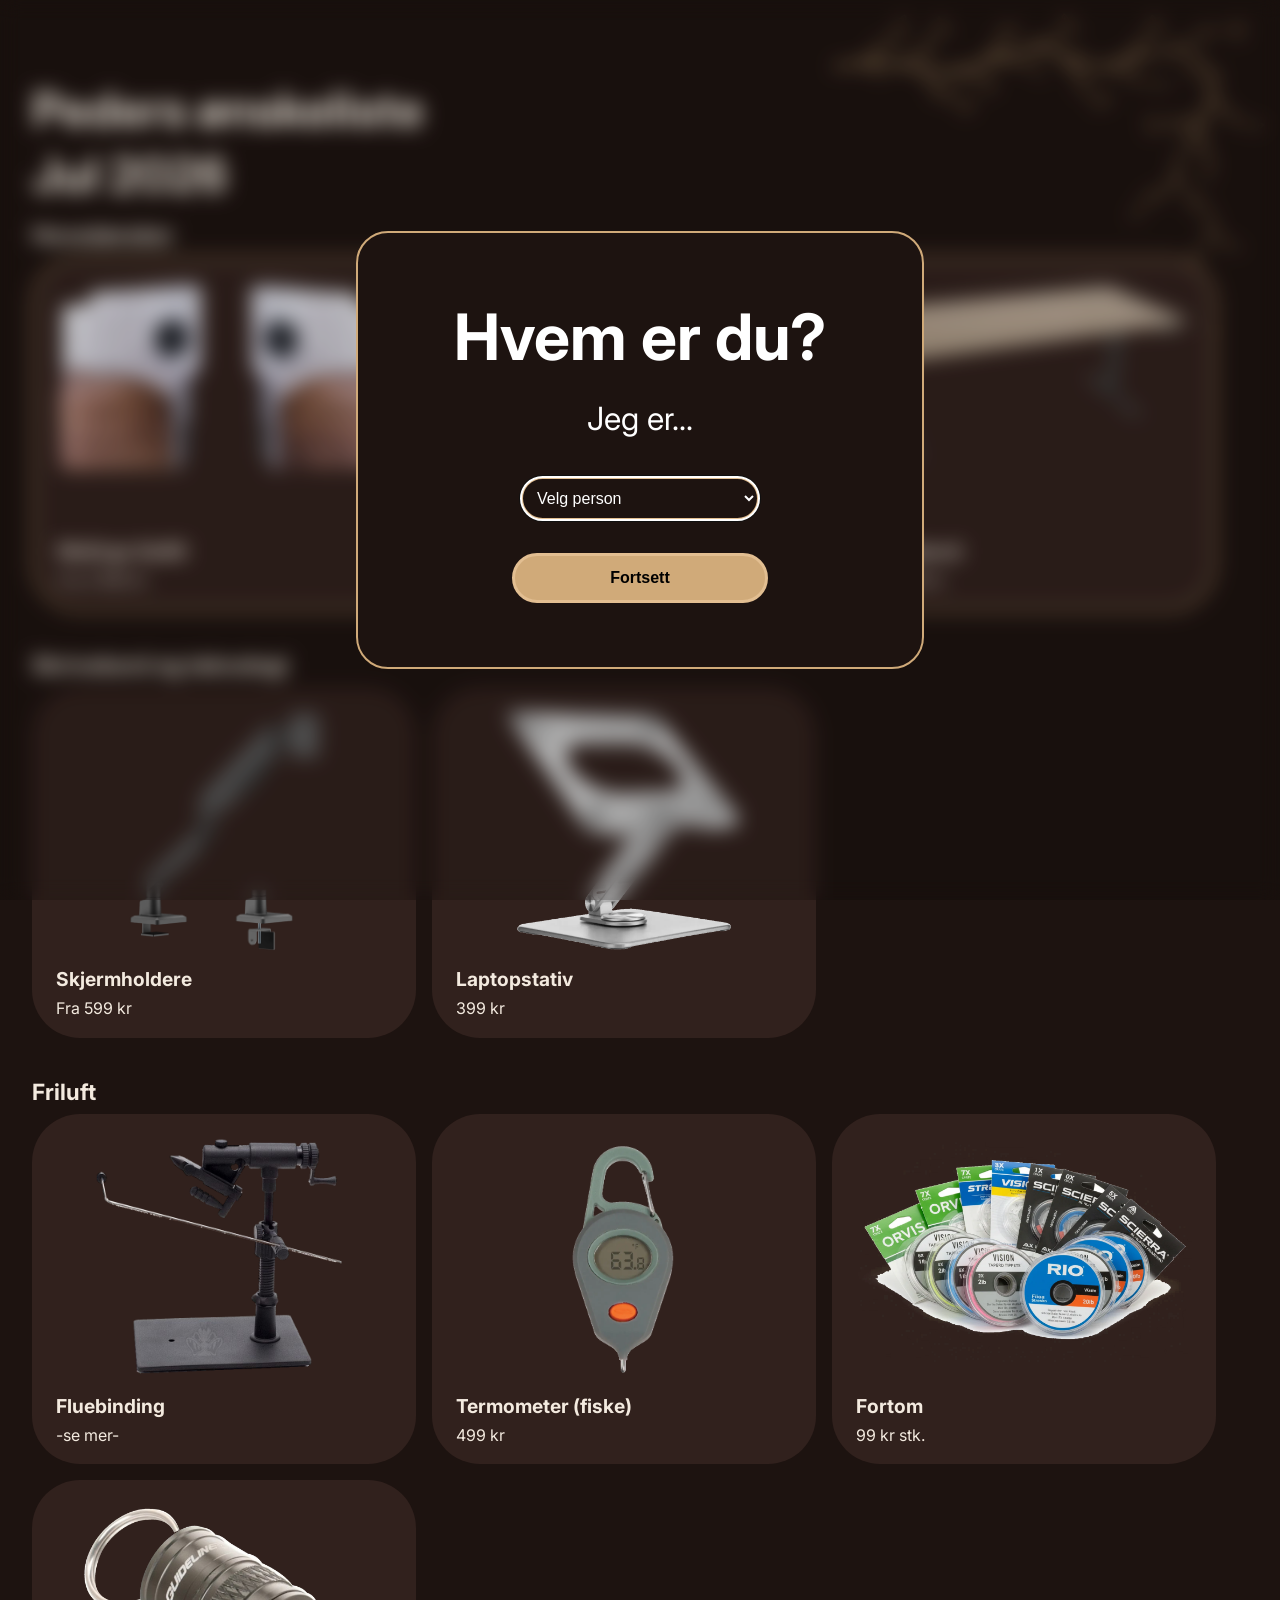
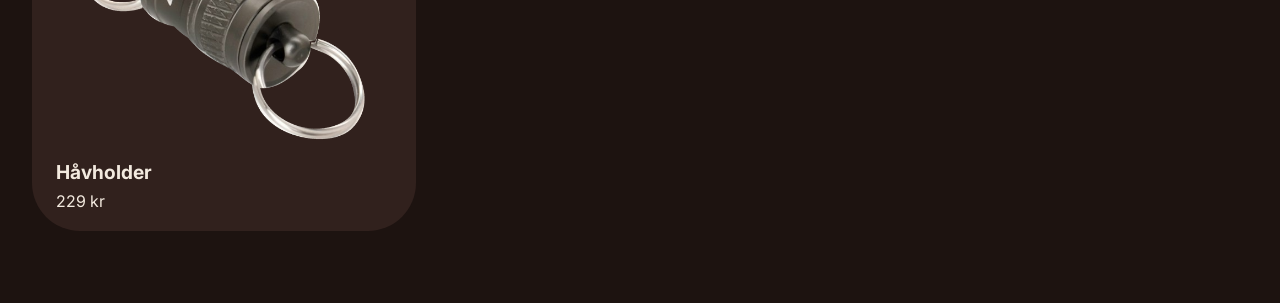
==== index.html @ 1db90d99 "Initial commit" ====
<!DOCTYPE html>
<html lang="nb">
    <head>
        <meta charset="UTF-8">
        <meta name="viewport" content="width=device-width, initial-scale=1.0">
        <title>Ønskeliste Jul 2026</title>
        <link rel="preconnect" href="https://fonts.googleapis.com">
        <link rel="preconnect" href="https://fonts.gstatic.com" crossorigin>
        <link href="https://fonts.googleapis.com/css2?family=Nunito+Sans:ital,opsz,wght@0,6..12,200..1000;1,6..12,200..1000&display=swap" rel="stylesheet">
        <link href="https://fonts.googleapis.com/css2?family=Inter:ital,opsz,wght@0,14..32,100..900;1,14..32,100..900&display=swap" rel="stylesheet">
        <link rel="icon" type="image/svg+xml" href="/assets/favicon.svg">
        <link rel="stylesheet" href="style.css">
        <link rel="stylesheet" href="branch.css">
    </head>
    <body>

        <dialog id="visitor-dialog" aria-labelledby="visitor-heading">
            <h2 id="visitor-heading">Hvem er du?</h2>
            <form>
                <span>Jeg er...</span>
                <label for="velg">
                    <select name="visitorGroup" id="velg" required>
                        <option value="" disabled selected>Velg person</option>
                        <option value="foreldre">Forelder</option>
                        <option value="andre">Andre</option>
                    </select>
                </label>
                <button type="submit" id="submit">Fortsett</button>
            </form>
        </dialog>

        <header class="site-header">
            <h1>
                Peders ønskeliste
                <span class="sub-header">Jul 2026</span>
            </h1>
        </header>
        <svg class="branch-art" width="349" height="289" viewBox="-8 -10 349 289" xmlns="http://www.w3.org/2000/svg" aria-hidden="true" focusable="false">
            <defs>
                <mask id="branch-main-reveal" maskUnits="userSpaceOnUse" x="-8" y="-10" width="349" height="289" style="mask-type: luminance">
                    <path class="branch-reveal" d="M27.638 37.99 L37.295 36.775 L46.956 35.906 L56.302 35.497 L63.878 35.594 L69.908 36.026 L75.885 36.829 L80.315 37.708 L90.644 40.313 L96.749 41.365 L102.924 41.809 L107.557 41.617 L118.164 39.81 L124.031 38.234 L129.79 36.297 L146.767 29.828 L155.299 27.158 L161.08 25.934 L166.977 25.331 L174.235 25.399 L176.287 25.697 L180.27 26.707 L186.042 28.981 L195.55 33.56 L199.463 35.237 L205.612 37.127 L209.973 37.754 L216.679 36.986 L223.311 35.702 L246.125 29.703 L252.586 28.291 L259.046 27.338 L265.517 27.022 L268.762 27.158 L272.015 27.519 L275.278 28.129 L278.043 29.117 L280.529 30.375 L282.746 31.879 L284.7 33.609 L286.399 35.543 L287.851 37.659 L289.063 39.936 L290.043 42.351 L290.799 44.883 L291.337 47.51 L291.794 52.964 L291.728 55.747 L291.042 61.316 L290.439 64.058 L288.749 69.352 L284.669 78.215 L281.102 83.887 L274.414 93.1 L271.005 98.824 L269.38 102.851 L268.834 104.95 L268.392 109.361 L268.545 111.687 L269.684 116.922 L270.773 119.602 L272.746 122.92 L274.559 125.186 L277.336 127.864 L285.895 133.896 L288.71 136.306 L289.891 137.657 L290.865 139.137 L291.848 141.651 L292.28 144.547 L292.331 146.462 L292.197 148.331 L291.446 151.947 L290.162 155.436 L288.482 158.835 L281.472 170.612 L278.956 175.898 L277.726 179.547 L276.886 183.271 L276.532 186.115 L276.415 189.936 L276.691 193.746 L277.266 197.166 L278.012 200.137 L279.029 203.032 L280.348 205.798 L281.639 207.883 L287.383 214.984 L289.642 218.538 L291.178 222.458 L291.871 225.404 L292.353 229.03 L292.614 229.096" pathLength="1" style="--branch-delay: 0s; --branch-duration: 5s"/>
                </mask>
                <mask id="branch-twig-1-reveal" maskUnits="userSpaceOnUse" x="-8" y="-10" width="349" height="289" style="mask-type: luminance">
                    <path class="branch-reveal" d="M72.746 35.352 L72.852 34.93 L73.16 34.665 L75.168 34.345 L79.78 32.394 L82.684 30.728 L86.806 27.774 L90.674 24.385 L94.319 20.69 L98.882 15.504 L102.259 11.226" pathLength="1" style="--branch-delay: 0.552s; --branch-duration: 0.78s"/>
                </mask>
                <mask id="branch-twig-2-reveal" maskUnits="userSpaceOnUse" x="-8" y="-10" width="349" height="289" style="mask-type: luminance">
                    <path class="branch-reveal" d="M164.954 25.111 L168.948 23.829 L172.724 22.367 L176.403 20.677 L179.951 18.744 L183.337 16.553 L186.527 14.088 L189.488 11.332 L190.455 10.16 L190.404 9.896" pathLength="1" style="--branch-delay: 1.526s; --branch-duration: 0.75s"/>
                </mask>
                <mask id="branch-twig-3-reveal" maskUnits="userSpaceOnUse" x="-8" y="-10" width="349" height="289" style="mask-type: luminance">
                    <path class="branch-reveal" d="M262.421 26.889 L266.892 25.358 L270.985 23.586 L286.887 15.546 L292.93 12.967 L297.067 11.632 L301.325 10.712 L305.736 10.3 L308.204 10.434 L308.44 10.213" pathLength="1" style="--branch-delay: 2.564s; --branch-duration: 0.99s"/>
                </mask>
                <mask id="branch-twig-4-reveal" maskUnits="userSpaceOnUse" x="-8" y="-10" width="349" height="289" style="mask-type: luminance">
                    <path class="branch-reveal" d="M291.981 51.934 L292.462 55.991 L293.697 59.529 L295.555 62.571 L297.923 65.2 L300.684 67.503 L303.723 69.565 L314.886 76.115 L319.328 79.424 L319.66 79.362 L319.627 79.026" pathLength="1" style="--branch-delay: 3.02s; --branch-duration: 0.827s"/>
                </mask>
                <mask id="branch-twig-5-reveal" maskUnits="userSpaceOnUse" x="-8" y="-10" width="349" height="289" style="mask-type: luminance">
                    <path class="branch-reveal" d="M269.018 107.568 L268.503 107.884 L268.187 109.876 L266.982 113.114 L265.313 116.039 L263.257 118.704 L260.892 121.161 L258.294 123.461 L245.812 133.288 L243.12 135.807 L243.246 136.142" pathLength="1" style="--branch-delay: 3.656s; --branch-duration: 0.792s"/>
                </mask>
                <mask id="branch-twig-6-reveal" maskUnits="userSpaceOnUse" x="-8" y="-10" width="349" height="289" style="mask-type: luminance">
                    <path class="branch-reveal" d="M292.476 142.304 L292.803 142.356 L293.003 142.615 L293.752 147.01 L294.573 149.919 L295.509 152.114 L296.419 153.646 L297.538 155.052 L298.836 156.299 L305.557 161.606 L307.614 163.711 L307.815 164.129" pathLength="1" style="--branch-delay: 4.111s; --branch-duration: 0.75s"/>
                </mask>
                <mask id="branch-twig-7-reveal" maskUnits="userSpaceOnUse" x="-8" y="-10" width="349" height="289" style="mask-type: luminance">
                    <path class="branch-reveal" d="M276.955 187.565 L276.467 187.831 L276.095 190.968 L275.482 193.858 L273.801 198.455 L271.332 202.692 L267.363 207.458" pathLength="1" style="--branch-delay: 4.612s; --branch-duration: 0.75s"/>
                </mask>
                <mask id="branch-twig-8-reveal" maskUnits="userSpaceOnUse" x="-8" y="-10" width="349" height="289" style="mask-type: luminance">
                    <path class="branch-reveal" d="M208.153 37.11 L208.322 37.491 L208.698 37.667 L213.057 37.598 L217.068 37.969 L221.011 38.698 L224.898 39.724 L232.556 42.408 L247.749 48.545 L251.838 49.939 L252.151 49.667" pathLength="1" style="--branch-delay: 2s; --branch-duration: 0.93s"/>
                </mask>
                <mask id="branch-twig-9-reveal" maskUnits="userSpaceOnUse" x="-8" y="-10" width="349" height="289" style="mask-type: luminance">
                    <path class="branch-reveal" d="M106.111 41.661 L108.815 41.487 L112.742 41.685 L119.24 42.778 L125.601 44.691 L130.531 46.709 L134.266 48.55 L134.607 48.337" pathLength="1" style="--branch-delay: 0.894s; --branch-duration: 0.75s"/>
                </mask>
                <mask id="branch-twig-10-reveal" maskUnits="userSpaceOnUse" x="-8" y="-10" width="349" height="289" style="mask-type: luminance">
                    <path class="branch-reveal" d="M185.012 27.488 L185.448 27.335 L185.861 27.536 L189.192 32.21 L195.036 39.217 L202.518 47.273 L212.978 57.861 L212.961 58.22" pathLength="1" style="--branch-delay: 1.734s; --branch-duration: 0.84s"/>
                </mask>
                <mask id="branch-twig-11-reveal" maskUnits="userSpaceOnUse" x="-8" y="-10" width="349" height="289" style="mask-type: luminance">
                    <path class="branch-reveal" d="M282.354 170.362 L282.328 170.737 L281.633 171.456 L279.003 173.503 L276.402 175.152 L273.679 176.577 L270.857 177.792 L266.979 179.109 L262.738 180.169 L261.861 180.334 L261.627 180.187" pathLength="1" style="--branch-delay: 4.418s; --branch-duration: 0.75s"/>
                </mask>
                <mask id="branch-twig-12-reveal" maskUnits="userSpaceOnUse" x="-8" y="-10" width="349" height="289" style="mask-type: luminance">
                    <path class="branch-reveal" d="M139.65 31.203 L139.961 30.791 L140.614 30.65 L144.508 30.665 L148.555 31.116 L153.833 32.245 L157.693 33.442 L162.695 35.436 L167.514 37.808 L168.84 38.554 L168.931 38.823" pathLength="1" style="--branch-delay: 1.26s; --branch-duration: 0.75s"/>
                </mask>
                <mask id="branch-twig-13-reveal" maskUnits="userSpaceOnUse" x="-8" y="-10" width="349" height="289" style="mask-type: luminance">
                    <path class="branch-reveal" d="M284.254 79.579 L283.894 79.783 L283.712 80.179 L283.941 82.436 L285.058 86.22 L287.907 93.79 L289.208 98.201 L290.459 104.53 L291.053 110.707 L291.347 110.912" pathLength="1" style="--branch-delay: 3.317s; --branch-duration: 0.75s"/>
                </mask>
                <mask id="branch-twig-14-reveal" maskUnits="userSpaceOnUse" x="-8" y="-10" width="349" height="289" style="mask-type: luminance">
                    <path class="branch-reveal" d="M223.122 35.428 L223.69 35.647 L225.615 35.228 L228.967 33.677 L233.485 30.924 L237.623 27.697 L241.445 24.099 L246.159 18.903 L251.651 12.116 L252.732 10.475 L252.693 10.145" pathLength="1" style="--branch-delay: 2.151s; --branch-duration: 0.802s"/>
                </mask>
                <mask id="branch-twig-15-reveal" maskUnits="userSpaceOnUse" x="-8" y="-10" width="349" height="289" style="mask-type: luminance">
                    <path class="branch-reveal" d="M42.613 35.529 L43.169 35.778 L45.101 35.462 L48.494 34.059 L53.059 31.472 L57.232 28.365 L61.075 24.852 L65.8 19.737 L71.28 13.035 L72.354 11.408 L72.316 11.078" pathLength="1" style="--branch-delay: 0.236s; --branch-duration: 0.796s"/>
                </mask>
                <mask id="branch-twig-16-reveal" maskUnits="userSpaceOnUse" x="-8" y="-10" width="349" height="289" style="mask-type: luminance">
                    <path class="branch-reveal" d="M89.274 39.318 L89.133 39.911 L89.805 41.749 L91.819 44.819 L95.214 48.82 L99.048 52.338 L103.218 55.456 L109.127 59.14 L116.736 63.268 L118.535 64.019 L118.852 63.92" pathLength="1" style="--branch-delay: 0.719s; --branch-duration: 0.796s"/>
                </mask>
                <mask id="branch-twig-17-reveal" maskUnits="userSpaceOnUse" x="-8" y="-10" width="349" height="289" style="mask-type: luminance">
                    <path class="branch-reveal" d="M290.048 68.768 L289.925 69.366 L288.536 70.745 L285.41 72.671 L280.638 74.854 L275.674 76.412 L270.575 77.467 L263.661 78.296 L255.019 78.806 L253.071 78.723 L252.828 78.499" pathLength="1" style="--branch-delay: 3.192s; --branch-duration: 0.796s"/>
                </mask>
                <mask id="branch-twig-18-reveal" maskUnits="userSpaceOnUse" x="-8" y="-10" width="349" height="289" style="mask-type: luminance">
                    <path class="branch-reveal" d="M128.547 35.786 L128.334 35.303 L128.544 34.828 L135.134 29.957 L138.111 27.306 L140.899 24.461 L145.022 19.281 L147.121 15.904 L148.327 13.353 L148.635 13.306" pathLength="1" style="--branch-delay: 1.136s; --branch-duration: 0.75s"/>
                </mask>
            </defs>
            <path d="M27.362 36.0096C27.0993 36.0458 26.8618 36.185 26.702 36.3966C26.5421 36.6082 26.4729 36.875 26.5096 37.138C26.5462 37.401 26.6857 37.6387 26.8973 37.7986C27.109 37.9585 27.3754 38.0274 27.638 37.9904C27.638 37.9904 27.638 37.9904 27.638 37.9904C35.6564 36.8645 43.7829 35.9843 51.7567 35.6342C61.8463 35.1882 72.0367 35.6262 81.78 38.0582C91.3573 40.7958 101.995 43.201 112.156 40.8739C132.457 38.35 149.829 24.769 169.98 25.3092C184.544 24.3607 195.018 36.7141 209.973 37.754C232.467 36.2525 253.49 23.1892 275.278 28.1291C294.651 33.7724 295.001 58.7972 286.465 74.2441C281.52 87.8165 265.103 97.6684 268.978 114.104C270.087 120.5 274.366 126.057 279.631 129.585C284.646 133.212 291.105 136.227 292.027 142.579C294.422 155.88 282.233 165.39 278.308 177.728C276.186 183.735 275.902 190.349 277.147 196.567C277.91 200.562 279.302 204.519 281.639 207.883C283.939 211.285 287.063 213.983 289.063 217.481C291.107 220.95 291.998 224.992 292.351 229.012C292.354 229.052 292.373 229.088 292.403 229.114C292.434 229.14 292.473 229.152 292.512 229.149C292.552 229.145 292.588 229.127 292.614 229.096C292.64 229.066 292.653 229.027 292.649 228.988C292.334 224.94 291.485 220.833 289.44 217.265C287.434 213.666 284.323 210.909 282.122 207.557C279.878 204.24 278.566 200.375 277.853 196.433C276.691 190.298 277.021 183.869 279.109 178.005C282.888 165.961 295.347 156.459 292.973 142.421C291.933 135.458 285.069 132.333 280.221 128.762C275.063 125.262 271.092 120.052 270.022 113.896C266.214 98.4154 282.35 88.5405 287.535 74.7559C291.518 66.3963 294.302 57.0192 292.992 47.5854C291.9 38.1068 284.752 29.7757 275.722 26.8709C252.88 21.6998 231.736 34.9391 210.027 36.246C196.247 35.4612 185.049 22.8039 170.02 23.6909C148.97 23.1946 131.853 36.7461 111.844 39.1261C101.833 41.3391 92.0849 39.0753 82.2172 36.2554C72.2783 33.7461 61.8634 33.2757 51.6751 33.7006C43.6132 34.0332 35.4281 34.8991 27.362 36.0096Z" fill="currentColor" mask="url(#branch-main-reveal)"/>
            <path d="M73.399 34.6078C73.2137 34.618 73.0407 34.7015 72.9183 34.8411C72.7959 34.9806 72.734 35.1648 72.7463 35.3521C72.7585 35.5393 72.8438 35.7139 72.9834 35.8362C73.123 35.9587 73.3054 36.0189 73.4905 36.0048C74.1646 35.9541 74.8386 35.8333 75.4927 35.6656C86.8348 31.5801 94.4639 22.2142 101.573 13.2629C101.951 12.7341 102.313 12.2227 102.642 11.6463C102.681 11.5775 102.69 11.4959 102.669 11.4196C102.648 11.3434 102.598 11.2787 102.529 11.2397C102.461 11.2006 102.38 11.1903 102.303 11.2107C102.227 11.2311 102.161 11.2806 102.121 11.3486C102.121 11.3486 102.121 11.3486 102.121 11.3486C101.81 11.8692 101.439 12.374 101.058 12.8837C93.9093 21.5838 85.7783 30.8203 75.1681 34.3449C74.5757 34.4838 73.9784 34.5768 73.399 34.6078Z" fill="currentColor" mask="url(#branch-twig-1-reveal)"/>
            <path d="M164.618 23.8557C164.45 23.8978 164.308 24.0044 164.222 24.1538C164.135 24.303 164.113 24.4827 164.158 24.6518C164.203 24.8208 164.313 24.9651 164.462 25.0512C164.611 25.1375 164.788 25.1586 164.954 25.1114C164.954 25.1114 164.954 25.1114 164.954 25.1114C165.44 24.9735 165.916 24.8324 166.393 24.685C174.948 21.9827 183.185 17.7893 189.488 11.3319C189.827 10.959 190.148 10.5815 190.446 10.1734C190.477 10.1311 190.49 10.078 190.482 10.026C190.474 9.97388 190.446 9.92715 190.404 9.89578C190.363 9.8644 190.31 9.85086 190.258 9.85786C190.206 9.86488 190.158 9.89186 190.126 9.93315C190.126 9.93315 190.126 9.93315 190.126 9.93315C189.829 10.3149 189.506 10.6732 189.164 11.0272C182.779 17.1864 174.503 21.0903 166.041 23.4805C165.568 23.6108 165.098 23.7348 164.618 23.8557Z" fill="currentColor" mask="url(#branch-twig-2-reveal)"/>
            <path d="M262.085 25.6329C261.918 25.6762 261.775 25.7839 261.689 25.9332C261.603 26.0825 261.58 26.2611 261.625 26.429C261.67 26.5969 261.779 26.7401 261.928 26.8263C262.078 26.9125 262.255 26.9346 262.421 26.8887C262.421 26.8887 262.421 26.8887 262.421 26.8887C263.219 26.6679 264.02 26.4155 264.806 26.1434C278.809 21.1644 290.744 10.7214 305.736 10.3004C306.547 10.303 307.358 10.3457 308.165 10.4325C308.231 10.4395 308.296 10.4202 308.348 10.3789C308.4 10.3377 308.433 10.278 308.44 10.2127C308.448 10.1474 308.429 10.0817 308.388 10.0297C308.348 9.97783 308.288 9.94394 308.223 9.93584C308.223 9.93584 308.223 9.93584 308.223 9.93584C307.399 9.8337 306.571 9.77654 305.742 9.76042C290.435 9.95775 278.176 20.3399 264.404 24.9494C263.635 25.2015 262.857 25.4331 262.085 25.6329Z" fill="currentColor" mask="url(#branch-twig-3-reveal)"/>
            <path d="M319.296 79.4013C319.346 79.4442 319.411 79.4657 319.477 79.4612C319.543 79.4568 319.604 79.4267 319.647 79.3775C319.691 79.3283 319.713 79.2638 319.709 79.1979C319.705 79.132 319.676 79.0702 319.627 79.0263C319.627 79.0263 319.627 79.0263 319.627 79.0263C319.127 78.5763 318.609 78.1405 318.082 77.7214C308.985 70.3856 294.483 66.5686 293.368 53.8749C293.305 53.2142 293.279 52.5967 293.281 51.9265C293.282 51.7541 293.214 51.5892 293.091 51.468C292.968 51.3469 292.801 51.2794 292.627 51.2804C292.453 51.2815 292.286 51.351 292.165 51.4736C292.044 51.5963 291.978 51.762 291.981 51.9344C291.992 52.6461 292.034 53.3036 292.115 54.0086C293.781 67.7329 308.734 71.039 317.75 78.1472C318.277 78.5498 318.796 78.9687 319.296 79.4013Z" fill="currentColor" mask="url(#branch-twig-4-reveal)"/>
            <path d="M243.404 136.088C243.366 136.124 243.315 136.144 243.262 136.143C243.209 136.142 243.159 136.121 243.122 136.083C243.086 136.045 243.065 135.994 243.066 135.942C243.066 135.889 243.088 135.838 243.125 135.801C243.125 135.801 243.125 135.801 243.125 135.801C243.585 135.346 244.06 134.896 244.538 134.457C252.845 126.538 265.032 121.248 268.187 109.876C268.323 109.263 268.417 108.647 268.473 108.018C268.484 107.886 268.548 107.764 268.65 107.68C268.752 107.595 268.885 107.555 269.018 107.568C269.151 107.58 269.273 107.645 269.358 107.747C269.442 107.849 269.482 107.981 269.468 108.113C269.468 108.113 269.468 108.113 269.468 108.113C269.399 108.785 269.287 109.441 269.133 110.092C265.493 122.128 253.181 126.981 244.826 134.777C244.345 135.204 243.867 135.644 243.404 136.088Z" fill="currentColor" mask="url(#branch-twig-5-reveal)"/>
            <path d="M307.538 164.154C307.569 164.187 307.613 164.208 307.659 164.21C307.705 164.212 307.75 164.196 307.784 164.166C307.818 164.135 307.839 164.092 307.842 164.046C307.845 164 307.829 163.954 307.799 163.92C307.799 163.92 307.799 163.92 307.799 163.92C307.487 163.566 307.195 163.248 306.869 162.909C304.093 159.858 300.278 157.958 297.538 155.052C294.799 152.084 293.815 148.007 293.2 144.023C293.136 143.592 293.075 143.147 293.017 142.684C293.003 142.566 292.941 142.459 292.847 142.386C292.752 142.314 292.631 142.282 292.511 142.298C292.392 142.314 292.284 142.377 292.211 142.472C292.139 142.567 292.108 142.686 292.125 142.804C292.125 142.804 292.125 142.804 292.125 142.804C292.193 143.272 292.264 143.724 292.338 144.161C293.045 148.189 294.136 152.408 297.081 155.478C300.03 158.462 303.795 160.21 306.6 163.173C306.928 163.502 307.223 163.809 307.538 164.154Z" fill="currentColor" mask="url(#branch-twig-6-reveal)"/>
            <path d="M267.611 207.498C267.584 207.527 267.547 207.545 267.508 207.547C267.468 207.549 267.429 207.536 267.4 207.51C267.371 207.484 267.353 207.447 267.35 207.407C267.347 207.368 267.36 207.329 267.386 207.299C267.386 207.299 267.386 207.299 267.386 207.299C267.629 207.018 267.872 206.742 268.116 206.466C272.885 201.786 275.768 195.606 276.334 189C276.376 188.642 276.415 188.28 276.451 187.908C276.462 187.802 276.513 187.705 276.596 187.639C276.679 187.572 276.786 187.542 276.892 187.553C276.999 187.565 277.097 187.618 277.163 187.701C277.229 187.784 277.259 187.889 277.247 187.995C277.247 187.995 277.247 187.995 277.247 187.995C277.201 188.372 277.153 188.737 277.102 189.099C276.4 195.768 273.222 202.149 268.357 206.684C268.107 206.954 267.859 207.224 267.611 207.498Z" fill="currentColor" mask="url(#branch-twig-7-reveal)"/>
            <path d="M251.981 49.4598C252.043 49.4803 252.095 49.5249 252.125 49.5837C252.155 49.6425 252.161 49.7106 252.141 49.7733C252.121 49.836 252.077 49.8882 252.019 49.9188C251.96 49.9493 251.892 49.9557 251.829 49.9363C251.829 49.9363 251.829 49.9363 251.829 49.9363C251.106 49.7123 250.383 49.4751 249.667 49.2293C236.853 44.8045 224.657 37.404 211.022 37.5669C210.276 37.5771 209.537 37.61 208.792 37.6671C208.634 37.6793 208.477 37.6278 208.357 37.5233C208.237 37.4188 208.164 37.2698 208.153 37.1098C208.142 36.9498 208.194 36.7921 208.299 36.6721C208.403 36.5521 208.551 36.4797 208.71 36.47C208.71 36.47 208.71 36.47 208.71 36.47C209.481 36.4227 210.245 36.4006 211.015 36.402C225.098 36.4814 237.171 44.1495 249.844 48.7246C250.553 48.9798 251.267 49.2264 251.981 49.4598Z" fill="currentColor" mask="url(#branch-twig-8-reveal)"/>
            <path d="M134.24 48.5376C134.297 48.5684 134.365 48.575 134.429 48.5564C134.492 48.5378 134.545 48.4956 134.577 48.4386C134.608 48.3815 134.616 48.3141 134.598 48.2507C134.581 48.1873 134.539 48.1331 134.483 48.1005C134.483 48.1005 134.483 48.1005 134.483 48.1005C134.048 47.8501 133.617 47.6087 133.181 47.3706C125.312 43.1475 116.605 40.151 107.44 40.1346C106.924 40.1524 106.416 40.1862 105.889 40.2614C105.703 40.2881 105.536 40.3876 105.426 40.5397C105.315 40.6918 105.27 40.8841 105.3 41.0727C105.33 41.2612 105.433 41.43 105.585 41.5404C105.737 41.6508 105.926 41.6937 106.111 41.6612C106.111 41.6612 106.111 41.6612 106.111 41.6612C106.561 41.5826 107.027 41.5356 107.506 41.5046C116.233 41.2414 125.025 43.9057 132.927 47.8537C133.367 48.0763 133.801 48.3024 134.24 48.5376Z" fill="currentColor" mask="url(#branch-twig-9-reveal)"/>
            <path class="branch-leaf" d="M87.7298 28.3696C88.9056 27.8002 90.4289 27.3424 91.7703 27.5557C93.4398 27.8211 94.9799 29.242 95.5321 29.9685C94.6138 30.707 92.7116 31.4827 91.1719 31.055C89.6008 30.6186 88.4819 29.3306 87.7298 28.3696ZM87.7298 28.3696C88.7885 28.7157 89.2284 28.7855 89.6001 28.8696M89.6001 28.8696C89.8901 28.9353 90.8129 29.1308 91.2348 29.2109M89.6001 28.8696L90.164 29.9529M89.6001 28.8696L90.4877 28.0117M91.2348 29.2109L91.7525 30.2841M91.2348 29.2109L91.9553 28.2962M91.2348 29.2109C91.534 29.2677 92.1046 29.415 92.7194 29.5165M92.7194 29.5165C93.2902 29.6108 94.0098 29.7377 94.133 29.7579M92.7194 29.5165L93.2362 30.3579M92.7194 29.5165L93.4521 28.7863" fill="none" stroke="currentColor" stroke-width="0.3" stroke-linecap="round" style="--leaf-x: 87.73px; --leaf-y: 28.37px; --branch-delay: 1.004s"/>
            <path class="branch-leaf" d="M52.4136 34.7457C54.7246 35.1058 57.4332 35.9844 59.1901 37.6651C61.377 39.7572 62.1958 43.4179 62.2683 45.0499C60.1641 45.2013 56.5738 44.4045 54.7434 42.2059C52.8757 39.9626 52.5414 36.9267 52.4136 34.7457ZM52.4136 34.7457C53.6193 36.334 54.1956 36.885 54.6568 37.3876M54.6568 37.3876C55.0168 37.7799 56.1759 39.0079 56.7152 39.5557M54.6568 37.3876L54.3831 39.5567M54.6568 37.3876L56.8376 37.0295M56.7152 39.5557L56.3835 41.6629M56.7152 39.5557L58.7078 38.9437M56.7152 39.5557C57.0977 39.9443 57.7875 40.7425 58.589 41.5185M58.589 41.5185C59.333 42.2389 60.2629 43.159 60.4236 43.3143M58.589 41.5185L58.4922 43.2836M58.589 41.5185L60.4115 41.1903" fill="none" stroke="currentColor" stroke-width="0.3" stroke-linecap="round" style="--leaf-x: 52.414px; --leaf-y: 34.746px; --branch-delay: 0.377s"/>
            <path class="branch-leaf" d="M93.7829 22.1246C93.1314 21.2722 92.5127 20.122 92.4637 19.0078C92.4027 17.621 93.2925 16.1483 93.7862 15.5846C94.5314 16.2019 95.4682 17.6047 95.3773 18.9138C95.2846 20.2495 94.4324 21.3615 93.7829 22.1246ZM93.7829 22.1246C93.8872 21.2159 93.871 20.8505 93.8777 20.5377M93.8777 20.5377C93.8828 20.2936 93.8883 19.519 93.8834 19.1664M93.8777 20.5377L94.6564 19.9058M93.8777 20.5377L93.0415 19.9646M93.8834 19.1664L94.6617 18.5735M93.8834 19.1664L93.029 18.7372M93.8834 19.1664C93.8799 18.9164 93.9045 18.4331 93.8851 17.9217M93.8851 17.9217C93.8671 17.4471 93.8509 16.8472 93.8469 16.7448M93.8851 17.9217L94.4771 17.3676M93.8851 17.9217L93.1772 17.4524" fill="none" stroke="currentColor" stroke-width="0.3" stroke-linecap="round" style="--leaf-x: 93.783px; --leaf-y: 22.125px; --branch-delay: 1.177s"/>
            <path class="branch-leaf" d="M102.413 11.5949C103.352 10.6705 104.659 9.7404 106.01 9.51025C107.691 9.22379 109.622 10.0831 110.384 10.5985C109.746 11.6012 108.18 12.9576 106.57 13.047C104.928 13.1383 103.442 12.2697 102.413 11.5949ZM102.413 11.5949C103.536 11.583 103.979 11.5074 104.362 11.4676M104.362 11.4676C104.66 11.4366 105.605 11.3248 106.034 11.2648M104.362 11.4676L105.251 12.3201M104.362 11.4676L104.932 10.3608M106.034 11.2648L106.875 12.1227M106.034 11.2648L106.426 10.1579M106.034 11.2648C106.338 11.2223 106.931 11.1784 107.551 11.0766M107.551 11.0766C108.127 10.982 108.855 10.8705 108.98 10.85M107.551 11.0766L108.317 11.7133M107.551 11.0766L108.015 10.1419" fill="none" stroke="currentColor" stroke-width="0.3" stroke-linecap="round" style="--leaf-x: 102.413px; --leaf-y: 11.595px; --branch-delay: 1.448s"/>
            <path class="branch-leaf" d="M124.11 43.8895C124.491 42.8068 125.158 41.5788 126.126 40.8817C127.332 40.0141 129.171 39.9471 129.965 40.0584C129.849 41.0872 129.143 42.748 127.919 43.4341C126.669 44.1341 125.174 44.0234 124.11 43.8895ZM124.11 43.8895C124.985 43.4502 125.302 43.2215 125.586 43.044M125.586 43.044C125.808 42.9055 126.504 42.4563 126.817 42.2452M125.586 43.044L126.608 43.3705M125.586 43.044L125.609 41.9597M126.817 42.2452L127.804 42.5941M126.817 42.2452L126.7 41.229M126.817 42.2452C127.038 42.0955 127.485 41.8342 127.932 41.5171M127.932 41.5171C128.346 41.2227 128.873 40.8565 128.962 40.7929M127.932 41.5171L128.774 41.7219M127.932 41.5171L127.936 40.6084" fill="none" stroke="currentColor" stroke-width="0.3" stroke-linecap="round" style="--leaf-x: 124.11px; --leaf-y: 43.89px; --branch-delay: 1.473s"/>
            <path class="branch-leaf" d="M180.999 17.693C182.177 16.8378 183.758 16.0368 185.271 16.0077C187.155 15.9714 189.123 17.2279 189.871 17.9165C189.009 18.9068 187.074 20.1308 185.301 19.9637C183.492 19.7931 182.012 18.5997 180.999 17.693ZM180.999 17.693C182.228 17.865 182.724 17.8553 183.148 17.8747M183.148 17.8747C183.479 17.8899 184.53 17.9233 185.009 17.9284M183.148 17.8747L183.98 18.9524M183.148 17.8747L183.954 16.7595M185.009 17.9284L185.787 19.0042M185.009 17.9284L185.62 16.7837M185.009 17.9284C185.348 17.9321 186.003 17.9817 186.697 17.9725M186.697 17.9725C187.342 17.9639 188.156 17.962 188.295 17.96M186.697 17.9725L187.429 18.7941M186.697 17.9725L187.358 17.0277" fill="none" stroke="currentColor" stroke-width="0.3" stroke-linecap="round" style="--leaf-x: 180.999px; --leaf-y: 17.693px; --branch-delay: 2.087s"/>
            <path class="branch-leaf" d="M227.302 40.1347C228.059 38.9685 229.195 37.7127 230.534 37.1684C232.201 36.4908 234.386 36.937 235.289 37.2947C234.859 38.4731 233.554 40.2271 231.916 40.6854C230.245 41.1529 228.516 40.5959 227.302 40.1347ZM227.302 40.1347C228.457 39.8669 228.896 39.6883 229.281 39.5603M229.281 39.5603C229.581 39.4604 230.529 39.1303 230.958 38.9709M229.281 39.5603L230.391 40.2364M229.281 39.5603L229.617 38.29M230.958 38.9709L232.02 39.6635M230.958 38.9709L231.11 37.741M230.958 38.9709C231.262 38.8579 231.862 38.6779 232.478 38.4318M232.478 38.4318C233.05 38.2034 233.776 37.9227 233.899 37.8733M232.478 38.4318L233.412 38.9137M232.478 38.4318L232.744 37.3632" fill="none" stroke="currentColor" stroke-width="0.3" stroke-linecap="round" style="--leaf-x: 227.302px; --leaf-y: 40.135px; --branch-delay: 2.513s"/>
            <path class="branch-leaf" d="M251.454 49.5712C253.103 48.2861 255.333 47.0593 257.504 46.9434C260.205 46.7993 263.091 48.5066 264.199 49.4584C263.009 50.9218 260.293 52.7731 257.74 52.6198C255.135 52.4634 252.953 50.8229 251.454 49.5712ZM251.454 49.5712C253.226 49.7579 253.938 49.7197 254.548 49.7269M254.548 49.7269C255.024 49.7325 256.533 49.729 257.22 49.713M254.548 49.7269L255.793 51.233M254.548 49.7269L255.649 48.0869M257.22 49.713L258.39 51.219M257.22 49.713L258.041 48.0403M257.22 49.713C257.708 49.7017 258.65 49.7409 259.646 49.6937M259.646 49.6937C260.571 49.65 261.739 49.6074 261.939 49.5978M259.646 49.6937L260.737 50.8372M259.646 49.6937L260.548 48.3055" fill="none" stroke="currentColor" stroke-width="0.3" stroke-linecap="round" style="--leaf-x: 251.454px; --leaf-y: 49.571px; --branch-delay: 3.032s"/>
            <path class="branch-leaf" d="M283.955 32.2806C284.089 34.9095 283.742 38.0955 282.293 40.4169C280.49 43.3063 276.644 45.0482 274.862 45.5024C274.213 43.2187 274.267 39.08 276.27 36.5589C278.313 33.9864 281.582 32.9216 283.955 32.2806ZM283.955 32.2806C282.482 33.9734 282.007 34.7348 281.559 35.3583M281.559 35.3583C281.209 35.8448 280.122 37.4037 279.642 38.1236M281.559 35.3583L279.106 35.5542M281.559 35.3583L282.454 37.679M279.642 38.1236L277.244 38.2414M279.642 38.1236L280.774 40.1787M279.642 38.1236C279.302 38.6342 278.581 39.5773 277.909 40.6384M277.909 40.6384C277.286 41.6234 276.486 42.8591 276.352 43.0717M277.909 40.6384L275.942 40.9367M277.909 40.6384L278.689 42.5712" fill="none" stroke="currentColor" stroke-width="0.3" stroke-linecap="round" style="--leaf-x: 283.955px; --leaf-y: 32.281px; --branch-delay: 2.837s"/>
            <path class="branch-leaf" d="M307.837 10.2328C308.769 8.7982 310.166 7.25337 311.813 6.58373C313.864 5.75021 316.552 6.29915 317.663 6.73913C317.134 8.18876 315.528 10.3465 313.513 10.9102C311.457 11.4854 309.331 10.8001 307.837 10.2328ZM307.837 10.2328C309.258 9.90337 309.798 9.68362 310.271 9.5262M310.271 9.5262C310.641 9.40335 311.807 8.99723 312.334 8.80121M310.271 9.5262L311.637 10.358M310.271 9.5262L310.685 7.96356M312.334 8.80121L313.642 9.65316M312.334 8.80121L312.522 7.2882M312.334 8.80121C312.708 8.6622 313.447 8.44069 314.205 8.13799M314.205 8.13799C314.908 7.857 315.801 7.5117 315.953 7.45094M314.205 8.13799L315.354 8.73075M314.205 8.13799L314.531 6.82344" fill="none" stroke="currentColor" stroke-width="0.3" stroke-linecap="round" style="--leaf-x: 307.837px; --leaf-y: 10.233px; --branch-delay: 3.66s"/>
            <path class="branch-leaf" d="M307.744 10.2322C309.421 10.5691 311.372 11.2976 312.602 12.5818C314.133 14.1803 314.615 16.8814 314.615 18.0763C313.073 18.1197 310.475 17.4229 309.208 15.7579C307.915 14.059 307.767 11.8299 307.744 10.2322ZM307.744 10.2322C308.574 11.4313 308.977 11.8523 309.298 12.2343M309.298 12.2343C309.549 12.5324 310.357 13.4667 310.733 13.8843M309.298 12.2343L309.029 13.8106M309.298 12.2343L310.903 12.0422M310.733 13.8843L310.424 15.4135M310.733 13.8843L312.209 13.5007M310.733 13.8843C311 14.1804 311.479 14.7857 312.04 15.3784M312.04 15.3784C312.56 15.9285 313.211 16.6306 313.323 16.7491M312.04 15.3784L311.913 16.6651M312.04 15.3784L313.382 15.1967" fill="none" stroke="currentColor" stroke-width="0.3" stroke-linecap="round" style="--leaf-x: 307.744px; --leaf-y: 10.232px; --branch-delay: 3.658s"/>
            <path class="branch-leaf" d="M259.44 122.905C260.046 124.049 260.554 125.542 260.391 126.878C260.188 128.541 258.836 130.117 258.137 130.69C257.372 129.807 256.536 127.951 256.904 126.411C257.28 124.839 258.515 123.685 259.44 122.905ZM259.44 122.905C259.135 123.966 259.082 124.404 259.012 124.776M259.012 124.776C258.957 125.065 258.797 125.986 258.733 126.407M259.012 124.776L257.959 125.373M259.012 124.776L259.894 125.624M258.733 126.407L257.688 126.958M258.733 126.407L259.664 127.088M258.733 126.407C258.687 126.705 258.562 127.276 258.483 127.888M258.483 127.888C258.41 128.457 258.311 129.174 258.295 129.297M258.483 127.888L257.669 128.43M258.483 127.888L259.233 128.588" fill="none" stroke="currentColor" stroke-width="0.3" stroke-linecap="round" style="--leaf-x: 259.44px; --leaf-y: 122.905px; --branch-delay: 4.146s"/>
            <path class="branch-leaf" d="M300.142 157.766C300.795 159 301.344 160.61 301.168 162.051C300.949 163.845 299.49 165.545 298.736 166.164C297.911 165.211 297.008 163.209 297.406 161.547C297.811 159.852 299.144 158.606 300.142 157.766ZM300.142 157.766C299.813 158.91 299.755 159.383 299.68 159.783M299.68 159.783C299.621 160.096 299.448 161.089 299.379 161.543M299.68 159.783L298.544 160.428M299.68 159.783L300.631 160.698M299.379 161.543L298.252 162.138M299.379 161.543L300.384 162.277M299.379 161.543C299.329 161.865 299.194 162.48 299.109 163.141M299.109 163.141C299.031 163.754 298.923 164.528 298.906 164.661M299.109 163.141L298.231 163.726M299.109 163.141L299.918 163.896" fill="none" stroke="currentColor" stroke-width="0.3" stroke-linecap="round" style="--leaf-x: 300.142px; --leaf-y: 157.766px; --branch-delay: 4.711s"/>
            <path class="branch-leaf" d="M282.758 209.308C283.531 210.26 284.277 211.553 284.37 212.824C284.486 214.407 283.519 216.119 282.974 216.78C282.102 216.099 280.985 214.528 281.045 213.03C281.106 211.501 282.042 210.202 282.758 209.308ZM282.758 209.308C282.669 210.35 282.7 210.767 282.703 211.124M282.703 211.124C282.706 211.403 282.725 212.288 282.743 212.691M282.703 211.124L281.835 211.872M282.703 211.124L283.678 211.751M282.743 212.691L281.874 213.395M282.743 212.691L283.733 213.153M282.743 212.691C282.755 212.977 282.743 213.529 282.783 214.113M282.783 214.113C282.819 214.655 282.858 215.339 282.866 215.456M282.783 214.113L282.125 214.766M282.783 214.113L283.607 214.625" fill="none" stroke="currentColor" stroke-width="0.3" stroke-linecap="round" style="--leaf-x: 282.758px; --leaf-y: 209.308px; --branch-delay: 4.886s"/>
            <path class="branch-leaf" d="M292.53 229.136C293.04 229.765 293.533 230.619 293.595 231.459C293.671 232.504 293.033 233.635 292.673 234.072C292.096 233.622 291.358 232.585 291.398 231.594C291.438 230.584 292.056 229.726 292.53 229.136ZM292.53 229.136C292.471 229.824 292.491 230.099 292.493 230.335M292.493 230.335C292.495 230.52 292.508 231.105 292.52 231.371M292.493 230.335L291.92 230.83M292.493 230.335L293.137 230.749M292.52 231.371L291.945 231.835M292.52 231.371L293.174 231.676M292.52 231.371C292.528 231.559 292.52 231.925 292.546 232.31M292.546 232.31C292.57 232.668 292.596 233.12 292.601 233.197M292.546 232.31L292.111 232.741M292.546 232.31L293.091 232.649" fill="none" stroke="currentColor" stroke-width="0.3" stroke-linecap="round" style="--leaf-x: 292.53px; --leaf-y: 229.136px; --branch-delay: 5.119s"/>
            <path class="branch-leaf" d="M267.585 207.234C267.783 208.444 267.788 209.937 267.238 211.086C266.553 212.517 264.863 213.523 264.062 213.826C263.643 212.802 263.453 210.884 264.25 209.613C265.062 208.316 266.52 207.654 267.585 207.234ZM267.585 207.234C266.991 208.094 266.811 208.471 266.636 208.783M266.636 208.783C266.499 209.026 266.076 209.804 265.892 210.162M266.636 208.783L265.51 209.001M266.636 208.783L267.17 209.811M265.892 210.162L264.788 210.341M265.892 210.162L266.522 211.055M265.892 210.162C265.761 210.416 265.476 210.89 265.22 211.416M265.22 211.416C264.983 211.904 264.676 212.518 264.625 212.623M265.22 211.416L264.325 211.656M265.22 211.416L265.681 212.27" fill="none" stroke="currentColor" stroke-width="0.3" stroke-linecap="round" style="--leaf-x: 267.585px; --leaf-y: 207.234px; --branch-delay: 5.472s"/>
            <path class="branch-leaf" d="M291.592 222.693C292.559 222.337 293.79 222.094 294.827 222.365C296.117 222.701 297.217 223.935 297.594 224.548C296.817 225.057 295.264 225.52 294.088 225.066C292.888 224.602 292.109 223.505 291.592 222.693ZM291.592 222.693C292.397 223.046 292.737 223.135 293.022 223.229M293.022 223.229C293.245 223.303 293.954 223.528 294.279 223.623M293.022 223.229L293.382 224.123M293.022 223.229L293.785 222.624M294.279 223.623L294.603 224.505M294.279 223.623L294.915 222.96M294.279 223.623C294.51 223.69 294.946 223.85 295.421 223.977M295.421 223.977C295.862 224.095 296.417 224.249 296.512 224.275M295.421 223.977L295.762 224.677M295.421 223.977L296.052 223.46" fill="none" stroke="currentColor" stroke-width="0.3" stroke-linecap="round" style="--leaf-x: 291.592px; --leaf-y: 222.693px; --branch-delay: 5.052s"/>
            <path class="branch-leaf" d="M273.101 200.621C273.73 201.289 274.357 202.213 274.496 203.157C274.67 204.332 274.041 205.662 273.671 206.185C272.983 205.725 272.063 204.614 272.025 203.492C271.987 202.348 272.615 201.327 273.101 200.621ZM273.101 200.621C273.091 201.403 273.137 201.712 273.159 201.979M273.159 201.979C273.176 202.187 273.239 202.847 273.274 203.146M273.159 201.979L272.552 202.585M273.159 201.979L273.921 202.393M273.274 203.146L272.664 203.719M273.274 203.146L274.039 203.437M273.274 203.146C273.299 203.359 273.321 203.772 273.382 204.206M273.382 204.206C273.439 204.608 273.505 205.117 273.518 205.204M273.382 204.206L272.927 204.729M273.382 204.206L274.025 204.543" fill="none" stroke="currentColor" stroke-width="0.3" stroke-linecap="round" style="--leaf-x: 273.101px; --leaf-y: 200.621px; --branch-delay: 5.188s"/>
            <path class="branch-leaf" d="M307.594 163.883C308.548 163.265 309.813 162.706 310.994 162.746C312.463 162.796 313.945 163.856 314.5 164.424C313.787 165.16 312.229 166.034 310.854 165.83C309.451 165.623 308.347 164.632 307.594 163.883ZM307.594 163.883C308.545 164.068 308.932 164.081 309.262 164.114M309.262 164.114C309.52 164.139 310.337 164.208 310.71 164.232M309.262 164.114L309.865 164.988M309.262 164.114L309.936 163.278M310.71 164.232L311.272 165.103M310.71 164.232L311.233 163.365M310.71 164.232C310.974 164.249 311.482 164.315 312.024 164.336M312.024 164.336C312.526 164.356 313.161 164.388 313.27 164.392M312.024 164.336L312.56 165.007M312.024 164.336L312.577 163.627" fill="none" stroke="currentColor" stroke-width="0.3" stroke-linecap="round" style="--leaf-x: 307.594px; --leaf-y: 163.883px; --branch-delay: 4.973s"/>
            <path class="branch-leaf" d="M252.937 127.918C251.841 128.869 250.34 129.801 248.84 129.961C246.973 130.16 244.91 129.082 244.107 128.463C244.878 127.405 246.693 126.022 248.468 126.035C250.279 126.048 251.852 127.105 252.937 127.918ZM252.937 127.918C251.701 127.853 251.209 127.906 250.787 127.923M250.787 127.923C250.456 127.937 249.41 127.995 248.935 128.031M250.787 127.923L249.868 126.925M250.787 127.923L250.083 129.1M248.935 128.031L248.069 127.03M248.935 128.031L248.427 129.22M248.935 128.031C248.597 128.057 247.943 128.064 247.254 128.133M247.254 128.133C246.615 128.197 245.806 128.27 245.669 128.284M247.254 128.133L246.456 127.38M247.254 128.133L246.68 129.128" fill="none" stroke="currentColor" stroke-width="0.3" stroke-linecap="round" style="--leaf-x: 252.937px; --leaf-y: 127.918px; --branch-delay: 4.309s"/>
            <path class="branch-leaf" d="M243.585 135.616C243.585 137.65 243.192 140.094 241.983 141.828C240.478 143.986 237.442 145.178 236.05 145.459C235.639 143.671 235.844 140.481 237.488 138.615C239.165 136.71 241.729 136.018 243.585 135.616ZM243.585 135.616C242.382 136.864 241.986 137.433 241.615 137.896M241.615 137.896C241.327 138.258 240.426 139.418 240.028 139.954M241.615 137.896L239.715 137.951M241.615 137.896L242.214 139.722M240.028 139.954L238.173 139.951M240.028 139.954L240.82 141.584M240.028 139.954C239.745 140.335 239.152 141.034 238.592 141.826M238.592 141.826C238.073 142.562 237.406 143.483 237.294 143.642M238.592 141.826L237.063 141.979M238.592 141.826L239.117 143.348" fill="none" stroke="currentColor" stroke-width="0.3" stroke-linecap="round" style="--leaf-x: 243.585px; --leaf-y: 135.616px; --branch-delay: 4.552s"/>
            <path class="branch-leaf" d="M319.259 78.9122C320.491 77.725 322.201 76.5354 323.957 76.255C326.143 75.9059 328.637 77.0476 329.62 77.727C328.778 79.0199 326.726 80.7593 324.636 80.8536C322.503 80.9498 320.586 79.8021 319.259 78.9122ZM319.259 78.9122C320.718 78.9121 321.294 78.8199 321.79 78.7735M321.79 78.7735C322.178 78.7372 323.406 78.6049 323.964 78.5329M321.79 78.7735L322.933 79.8921M321.79 78.7735L322.546 77.3445M323.964 78.5329L325.045 79.6579M323.964 78.5329L324.488 77.1014M323.964 78.5329C324.359 78.4819 325.129 78.4329 325.936 78.3091M325.936 78.3091C326.685 78.1942 327.632 78.0593 327.793 78.0343M325.936 78.3091L326.922 79.146M325.936 78.3091L326.551 77.1022" fill="none" stroke="currentColor" stroke-width="0.3" stroke-linecap="round" style="--leaf-x: 319.259px; --leaf-y: 78.912px; --branch-delay: 3.946s"/>
            <path class="branch-leaf" d="M296.5 62.351C297.305 61.8046 298.379 61.303 299.391 61.3158C300.65 61.3317 301.939 62.2134 302.424 62.6895C301.826 63.3329 300.508 64.1096 299.326 63.9601C298.121 63.8075 297.158 62.9785 296.5 62.351ZM296.5 62.351C297.317 62.4921 297.649 62.4962 297.932 62.5182M297.932 62.5182C298.153 62.5354 298.855 62.5801 299.174 62.5938M297.932 62.5182L298.465 63.2561M297.932 62.5182L298.494 61.7902M299.174 62.5938L299.671 63.3293M299.174 62.5938L299.607 61.8418M299.174 62.5938C299.401 62.6034 299.837 62.6505 300.302 62.6592M300.302 62.6592C300.733 62.6672 301.277 62.6833 301.37 62.6849M300.302 62.6592L300.773 63.2239M300.302 62.6592L300.763 62.042" fill="none" stroke="currentColor" stroke-width="0.3" stroke-linecap="round" style="--leaf-x: 296.5px; --leaf-y: 62.351px; --branch-delay: 3.377s"/>
            <path class="branch-leaf" d="M306.623 70.6113C307.691 71.3411 308.834 72.4243 309.311 73.6814C309.904 75.2461 309.441 77.2681 309.089 78.0999C308.003 77.6746 306.401 76.4223 306.01 74.8893C305.612 73.325 306.168 71.7302 306.623 70.6113ZM306.623 70.6113C306.847 71.691 307.004 72.1032 307.114 72.4638M307.114 72.4638C307.2 72.7453 307.487 73.6341 307.625 74.0359M307.114 72.4638L306.461 73.4813M307.114 72.4638L308.288 72.8042M307.625 74.0359L306.958 75.0087M307.625 74.0359L308.766 74.2047M307.625 74.0359C307.724 74.3209 307.878 74.8834 308.093 75.4615M308.093 75.4615C308.293 75.9982 308.538 76.6788 308.582 76.7945M308.093 75.4615L307.625 76.3195M308.093 75.4615L309.081 75.7316" fill="none" stroke="currentColor" stroke-width="0.3" stroke-linecap="round" style="--leaf-x: 306.623px; --leaf-y: 70.611px; --branch-delay: 3.644s"/>
            <path class="branch-leaf" d="M285.641 15.4872C285.406 14.198 285.374 12.6031 285.94 11.3644C286.645 9.82257 288.432 8.71648 289.283 8.3782C289.749 9.46398 289.988 11.5104 289.16 12.8832C288.316 14.2839 286.771 15.0188 285.641 15.4872ZM285.641 15.4872C286.26 14.5572 286.445 14.151 286.626 13.8145M286.626 13.8145C286.768 13.5519 287.205 12.7128 287.396 12.3267M286.626 13.8145L287.825 13.5607M286.626 13.8145L286.036 12.7262M287.396 12.3267L288.572 12.115M287.396 12.3267L286.705 11.3846M287.396 12.3267C287.531 12.0529 287.827 11.5411 288.09 10.9744M288.09 10.9744C288.334 10.4482 288.651 9.787 288.703 9.67345M288.09 10.9744L289.042 10.7012M288.09 10.9744L287.581 10.0702" fill="none" stroke="currentColor" stroke-width="0.3" stroke-linecap="round" style="--leaf-x: 285.641px; --leaf-y: 15.487px; --branch-delay: 3.203s"/>
            <path class="branch-leaf" d="M237.294 43.9855C238.574 44.3772 240.038 45.0951 240.897 46.1902C241.966 47.5533 242.133 49.6943 242.042 50.625C240.837 50.5399 238.867 49.7968 238.008 48.4022C237.132 46.9793 237.189 45.2317 237.294 43.9855ZM237.294 43.9855C237.848 44.9834 238.13 45.3425 238.351 45.6648M238.351 45.6648C238.523 45.9163 239.08 46.7063 239.341 47.0606M238.351 45.6648L238.019 46.8717M238.351 45.6648L239.616 45.6389M239.341 47.0606L238.982 48.2277M239.341 47.0606L240.52 46.8756M239.341 47.0606C239.526 47.3118 239.852 47.8201 240.243 48.325M240.243 48.325C240.607 48.7936 241.059 49.3906 241.137 49.4916M240.243 48.325L240.045 49.3174M240.243 48.325L241.303 48.287" fill="none" stroke="currentColor" stroke-width="0.3" stroke-linecap="round" style="--leaf-x: 237.294px; --leaf-y: 43.986px; --branch-delay: 2.727s"/>
            <path d="M212.971 57.854C213.018 57.9002 213.044 57.9634 213.045 58.0294C213.046 58.0954 213.02 58.1589 212.975 58.2061C212.929 58.2532 212.866 58.2803 212.8 58.2816C212.734 58.2829 212.67 58.2582 212.623 58.2129C212.623 58.2129 212.623 58.2129 212.623 58.2129C212.136 57.749 211.638 57.2719 211.152 56.8048C202.397 48.255 193.519 39.8193 186.038 29.973C185.65 29.4258 185.246 28.8246 184.895 28.2396C184.813 28.1031 184.789 27.9402 184.829 27.7861C184.869 27.6321 184.97 27.4997 185.108 27.4183C185.247 27.337 185.411 27.3135 185.565 27.3535C185.719 27.3935 185.85 27.4936 185.93 27.6315C185.93 27.6315 185.93 27.6315 185.93 27.6315C186.248 28.1849 186.627 28.7699 186.994 29.3069C194.165 39.0945 202.939 47.7499 211.526 56.4222C212.003 56.8972 212.493 57.3822 212.971 57.854Z" fill="currentColor" mask="url(#branch-twig-10-reveal)"/>
            <path class="branch-leaf" d="M194.711 39.1197C195.973 38.3758 197.633 37.7248 199.152 37.8404C201.042 37.9843 202.893 39.4313 203.576 40.1927C202.618 41.1021 200.563 42.1429 198.803 41.8058C197.007 41.4618 195.639 40.1248 194.711 39.1197ZM194.711 39.1197C195.926 39.4096 196.423 39.4473 196.847 39.5074M196.847 39.5074C197.177 39.5543 198.226 39.6883 198.705 39.7392M196.847 39.5074L197.576 40.6664M196.847 39.5074L197.76 38.4675M198.705 39.7392L199.381 40.8912M198.705 39.7392L199.426 38.6511M198.705 39.7392C199.044 39.7753 199.695 39.8877 200.392 39.9449M200.392 39.9449C201.038 39.9981 201.854 40.074 201.993 40.0854M200.392 39.9449L201.046 40.838M200.392 39.9449L201.144 39.0619" fill="none" stroke="currentColor" stroke-width="0.3" stroke-linecap="round" style="--leaf-x: 194.711px; --leaf-y: 39.12px; --branch-delay: 2.164s"/>
            <path class="branch-leaf" d="M212.545 57.8756C214.454 57.0244 216.914 56.3695 219.049 56.7786C221.706 57.2878 224.097 59.6386 224.944 60.8286C223.437 61.9634 220.355 63.1076 217.914 62.3454C215.424 61.5677 213.699 59.4509 212.545 57.8756ZM212.545 57.8756C214.221 58.4828 214.921 58.6168 215.511 58.7703M215.511 58.7703C215.972 58.8901 217.438 59.2494 218.108 59.399M215.511 58.7703L216.358 60.5315M215.511 58.7703L216.974 57.4431M218.108 59.399L218.882 61.1419M218.108 59.399L219.307 57.9725M218.108 59.399C218.584 59.505 219.489 59.7695 220.468 59.9631M220.468 59.9631C221.376 60.1428 222.52 60.3823 222.716 60.4208M220.468 59.9631L221.252 61.3352M220.468 59.9631L221.677 58.8322" fill="none" stroke="currentColor" stroke-width="0.3" stroke-linecap="round" style="--leaf-x: 212.545px; --leaf-y: 57.876px; --branch-delay: 2.681s"/>
            <path class="branch-leaf" d="M212.606 57.8572C213.667 59.1163 214.7 60.8344 214.857 62.539C215.052 64.6607 213.796 66.9837 213.081 67.8841C211.893 66.9923 210.354 64.9103 210.397 62.8967C210.441 60.8421 211.666 59.0748 212.606 57.8572ZM212.606 57.8572C212.513 59.258 212.564 59.817 212.577 60.2971M212.577 60.2971C212.587 60.6718 212.636 61.8596 212.669 62.3999M212.577 60.2971L211.43 61.3229M212.577 60.2971L213.901 61.1144M212.669 62.3999L211.519 63.366M212.669 62.3999L214.01 62.9954M212.669 62.3999C212.693 62.783 212.69 63.5257 212.758 64.3082M212.758 64.3082C212.82 65.0347 212.889 65.9531 212.902 66.1098M212.758 64.3082L211.891 65.2012M212.758 64.3082L213.877 64.9759" fill="none" stroke="currentColor" stroke-width="0.3" stroke-linecap="round" style="--leaf-x: 212.606px; --leaf-y: 57.857px; --branch-delay: 2.682s"/>
            <path class="branch-leaf" d="M202.947 48.2329C203.458 49.631 203.804 51.4103 203.409 52.9068C202.918 54.7695 201.131 56.3538 200.245 56.8971C199.512 55.7718 198.849 53.5266 199.51 51.8296C200.184 50.098 201.771 48.9762 202.947 48.2329ZM202.947 48.2329C202.434 49.3939 202.304 49.8847 202.167 50.2965M202.167 50.2965C202.059 50.6178 201.732 51.6418 201.593 52.1111M202.167 50.2965L200.874 50.8125M202.167 50.2965L203.038 51.4007M201.593 52.1111L200.318 52.5757M201.593 52.1111L202.548 53.0322M201.593 52.1111C201.495 52.4438 201.263 53.074 201.078 53.7596M201.078 53.7596C200.906 54.3959 200.68 55.1974 200.643 55.3347M201.078 53.7596L200.065 54.2496M201.078 53.7596L201.822 54.6735" fill="none" stroke="currentColor" stroke-width="0.3" stroke-linecap="round" style="--leaf-x: 202.947px; --leaf-y: 48.233px; --branch-delay: 2.409s"/>
            <path class="branch-leaf" d="M134.456 48.4129C135.798 48.9535 137.307 49.8621 138.131 51.1209C139.155 52.6877 139.136 55.0081 138.951 56.0017C137.662 55.7983 135.61 54.8155 134.815 53.2344C134.004 51.6211 134.228 49.745 134.456 48.4129ZM134.456 48.4129C134.96 49.5388 135.23 49.9515 135.438 50.3189M135.438 50.3189C135.6 50.6057 136.126 51.5079 136.375 51.9136M135.438 50.3189L134.969 51.5876M135.438 50.3189L136.802 50.4085M136.375 51.9136L135.88 53.1368M136.375 51.9136L137.661 51.8238M136.375 51.9136C136.551 52.2012 136.855 52.7788 137.229 53.3586M137.229 53.3586C137.576 53.8969 138.008 54.5815 138.083 54.6975M137.229 53.3586L136.923 54.4087M137.229 53.3586L138.373 53.416" fill="none" stroke="currentColor" stroke-width="0.3" stroke-linecap="round" style="--leaf-x: 134.456px; --leaf-y: 48.413px; --branch-delay: 1.76s"/>
            <path class="branch-leaf" d="M134.467 48.4675C135.122 47.4003 136.116 46.2437 137.309 45.7231C138.794 45.0751 140.772 45.427 141.593 45.7285C141.233 46.7992 140.098 48.4082 138.633 48.8582C137.139 49.3173 135.57 48.8551 134.467 48.4675ZM134.467 48.4675C135.5 48.2001 135.892 48.0292 136.235 47.9053M136.235 47.9053C136.503 47.8085 137.35 47.4896 137.732 47.3364M136.235 47.9053L137.25 48.4887M136.235 47.9053L136.509 46.7539M137.732 47.3364L138.704 47.9357M137.732 47.3364L137.841 46.2256M137.732 47.3364C138.003 47.2277 138.539 47.0519 139.088 46.8163M139.088 46.8163C139.598 46.5977 140.245 46.3284 140.355 46.2811M139.088 46.8163L139.941 47.2289M139.088 46.8163L139.303 45.8482" fill="none" stroke="currentColor" stroke-width="0.3" stroke-linecap="round" style="--leaf-x: 134.467px; --leaf-y: 48.468px; --branch-delay: 1.76s"/>
            <path d="M261.807 179.839C261.742 179.852 261.685 179.89 261.648 179.944C261.611 179.999 261.597 180.066 261.609 180.131C261.622 180.196 261.659 180.253 261.714 180.29C261.768 180.327 261.835 180.342 261.9 180.33C261.9 180.33 261.9 180.33 261.9 180.33C262.276 180.261 262.645 180.189 263.015 180.112C269.664 178.684 276.173 176.087 281.462 171.614C281.75 171.352 282.025 171.086 282.29 170.788C282.36 170.708 282.396 170.604 282.388 170.498C282.381 170.393 282.332 170.294 282.251 170.223C282.171 170.153 282.066 170.117 281.96 170.125C281.854 170.132 281.756 170.181 281.687 170.261C281.687 170.261 281.687 170.261 281.687 170.261C281.455 170.53 281.2 170.784 280.931 171.036C275.891 175.42 269.455 178.119 262.907 179.608C262.542 179.689 262.178 179.766 261.807 179.839Z" fill="currentColor" mask="url(#branch-twig-11-reveal)"/>
            <path class="branch-leaf" d="M269.947 177.694C270.25 178.507 270.457 179.542 270.233 180.415C269.953 181.502 268.918 182.432 268.403 182.751C267.972 182.098 267.578 180.792 267.957 179.801C268.344 178.79 269.265 178.131 269.947 177.694ZM269.947 177.694C269.652 178.372 269.578 178.659 269.5 178.899M269.5 178.899C269.438 179.087 269.251 179.684 269.172 179.958M269.5 178.899L268.748 179.204M269.5 178.899L270.011 179.539M269.172 179.958L268.43 180.233M269.172 179.958L269.732 180.491M269.172 179.958C269.116 180.152 268.983 180.52 268.877 180.92M268.877 180.92C268.779 181.292 268.651 181.759 268.63 181.84M268.877 180.92L268.289 181.209M268.877 180.92L269.314 181.45" fill="none" stroke="currentColor" stroke-width="0.3" stroke-linecap="round" style="--leaf-x: 269.947px; --leaf-y: 177.694px; --branch-delay: 5.008s"/>
            <path class="branch-leaf" d="M261.753 180.076C260.712 180.412 259.397 180.615 258.31 180.282C256.957 179.869 255.845 178.513 255.471 177.847C256.318 177.341 257.984 176.918 259.211 177.451C260.463 177.995 261.241 179.192 261.753 180.076ZM261.753 180.076C260.916 179.666 260.559 179.558 260.261 179.445M260.261 179.445C260.028 179.357 259.286 179.088 258.945 178.973M260.261 179.445L259.919 178.482M260.261 179.445L259.426 180.053M258.945 178.973L258.64 178.023M258.945 178.973L258.242 179.647M258.945 178.973C258.704 178.891 258.248 178.703 257.75 178.547M257.75 178.547C257.288 178.403 256.706 178.215 256.606 178.184M257.75 178.547L257.419 177.79M257.75 178.547L257.058 179.068" fill="none" stroke="currentColor" stroke-width="0.3" stroke-linecap="round" style="--leaf-x: 261.753px; --leaf-y: 180.076px; --branch-delay: 5.286s"/>
            <path class="branch-leaf" d="M261.721 180.049C261.857 180.986 261.84 182.138 261.399 183.018C260.85 184.113 259.532 184.866 258.91 185.088C258.601 184.292 258.481 182.809 259.113 181.839C259.758 180.849 260.892 180.358 261.721 180.049ZM261.721 180.049C261.25 180.705 261.106 180.993 260.966 181.231M260.966 181.231C260.857 181.417 260.521 182.012 260.373 182.286M260.966 181.231L260.095 181.384M260.966 181.231L261.364 182.032M260.373 182.286L259.518 182.409M260.373 182.286L260.847 182.984M260.373 182.286C260.268 182.48 260.042 182.842 259.837 183.244M259.837 183.244C259.647 183.618 259.402 184.087 259.361 184.168M259.837 183.244L259.143 183.417M259.837 183.244L260.181 183.91" fill="none" stroke="currentColor" stroke-width="0.3" stroke-linecap="round" style="--leaf-x: 261.721px; --leaf-y: 180.049px; --branch-delay: 5.288s"/>
            <path d="M168.573 38.9754C168.63 39.0062 168.698 39.0128 168.761 38.9943C168.824 38.9757 168.878 38.9335 168.909 38.8764C168.941 38.8193 168.949 38.7519 168.931 38.6885C168.913 38.6251 168.872 38.5709 168.815 38.5383C168.815 38.5383 168.815 38.5383 168.815 38.5383C168.38 38.2879 167.95 38.0466 167.514 37.8084C159.644 33.5853 150.938 30.5888 141.773 30.5725C141.257 30.5902 140.749 30.624 140.221 30.6993C140.035 30.7259 139.869 30.8254 139.758 30.9776C139.648 31.1297 139.603 31.322 139.633 31.5105C139.663 31.699 139.765 31.8679 139.917 31.9782C140.07 32.0886 140.259 32.1315 140.444 32.0991C140.444 32.0991 140.444 32.0991 140.444 32.0991C140.893 32.0204 141.36 31.9734 141.839 31.9424C150.566 31.6792 159.357 34.3436 167.26 38.2915C167.699 38.5142 168.133 38.7402 168.573 38.9754Z" fill="currentColor" mask="url(#branch-twig-12-reveal)"/>
            <path class="branch-leaf" d="M152.403 32.8026C153.167 33.1506 154.019 33.7163 154.463 34.4672C155.017 35.4019 154.945 36.7464 154.813 37.3175C154.071 37.1662 152.907 36.5435 152.487 35.6065C152.058 34.6504 152.237 33.5687 152.403 32.8026ZM152.403 32.8026C152.667 33.4682 152.812 33.7144 152.923 33.9327M152.923 33.9327C153.01 34.1031 153.291 34.6397 153.425 34.8812M152.923 33.9327L152.619 34.656M152.923 33.9327L153.712 34.0199M153.425 34.8812L153.106 35.5775M153.425 34.8812L154.173 34.8625M153.425 34.8812C153.519 35.0525 153.681 35.3952 153.883 35.7409M153.883 35.7409C154.07 36.0619 154.302 36.4699 154.343 36.5391M153.883 35.7409L153.678 36.3417M153.883 35.7409L154.544 35.8038" fill="none" stroke="currentColor" stroke-width="0.3" stroke-linecap="round" style="--leaf-x: 152.403px; --leaf-y: 32.803px; --branch-delay: 1.699s"/>
            <path class="branch-leaf" d="M168.593 38.5961C169.944 38.8571 171.519 39.4316 172.517 40.4575C173.758 41.7346 174.162 43.9053 174.17 44.8667C172.929 44.911 170.834 44.3659 169.804 43.0338C168.754 41.6745 168.622 39.8817 168.593 38.5961ZM168.593 38.5961C169.268 39.556 169.595 39.8924 169.856 40.1978M169.856 40.1978C170.059 40.4362 170.715 41.1832 171.021 41.5169M169.856 40.1978L169.649 41.4679M169.856 40.1978L171.146 40.0336M171.021 41.5169L170.781 42.7493M171.021 41.5169L172.206 41.1993M171.021 41.5169C171.237 41.7536 171.626 42.2378 172.081 42.7113M172.081 42.7113C172.503 43.1508 173.031 43.7118 173.122 43.8066M172.081 42.7113L171.987 43.7475M172.081 42.7113L173.16 42.557" fill="none" stroke="currentColor" stroke-width="0.3" stroke-linecap="round" style="--leaf-x: 168.593px; --leaf-y: 38.596px; --branch-delay: 2.118s"/>
            <path class="branch-leaf" d="M161.194 35.1676C161.733 34.2901 162.55 33.3393 163.531 32.9113C164.752 32.3785 166.378 32.6679 167.053 32.9157C166.757 33.796 165.823 35.1188 164.619 35.4887C163.391 35.8662 162.101 35.4862 161.194 35.1676ZM161.194 35.1676C162.044 34.9477 162.365 34.8072 162.648 34.7053M162.648 34.7053C162.868 34.6258 163.564 34.3636 163.878 34.2376M162.648 34.7053L163.482 35.185M162.648 34.7053L162.873 33.7587M163.878 34.2376L164.678 34.7304M163.878 34.2376L163.968 33.3244M163.878 34.2376C164.101 34.1483 164.542 34.0038 164.994 33.8101M164.994 33.8101C165.413 33.6303 165.944 33.4089 166.035 33.37M164.994 33.8101L165.694 34.1493M164.994 33.8101L165.17 33.0141" fill="none" stroke="currentColor" stroke-width="0.3" stroke-linecap="round" style="--leaf-x: 161.194px; --leaf-y: 35.168px; --branch-delay: 1.921s"/>
            <path d="M291.05 110.678C291.053 110.743 291.082 110.805 291.131 110.85C291.179 110.894 291.243 110.918 291.308 110.916C291.373 110.914 291.435 110.886 291.48 110.838C291.526 110.79 291.551 110.726 291.55 110.661C291.55 110.661 291.55 110.661 291.55 110.661C291.539 110.135 291.523 109.611 291.501 109.088C291.23 102.885 290.101 96.693 287.977 90.8162C286.905 87.8013 285.731 84.7479 285.184 81.7134C285.109 81.2309 285.063 80.7325 285.117 80.3624C285.144 80.1764 285.096 79.9883 284.981 79.8393C284.867 79.6903 284.695 79.5927 284.506 79.568C284.317 79.5433 284.126 79.5937 283.977 79.7083C283.828 79.8229 283.733 79.9923 283.712 80.1791C283.712 80.1791 283.712 80.1791 283.712 80.1791C283.644 80.8509 283.736 81.3942 283.832 81.9445C284.531 85.2366 285.793 88.1915 286.959 91.2028C289.208 96.8963 290.508 102.98 290.956 109.119C290.993 109.638 291.025 110.156 291.05 110.678Z" fill="currentColor" mask="url(#branch-twig-13-reveal)"/>
            <path class="branch-leaf" d="M288.02 93.6379C288.115 94.472 288.068 95.4929 287.653 96.2606C287.136 97.2162 285.947 97.8472 285.389 98.0272C285.137 97.3133 285.072 95.9949 285.659 95.1526C286.258 94.2932 287.277 93.8892 288.02 93.6379ZM288.02 93.6379C287.585 94.206 287.449 94.4578 287.319 94.6652M287.319 94.6652C287.217 94.827 286.902 95.3448 286.763 95.5835M287.319 94.6652L286.542 94.7764M287.319 94.6652L287.65 95.386M286.763 95.5835L286.003 95.6688M286.763 95.5835L287.165 96.2151M286.763 95.5835C286.665 95.7528 286.455 96.0673 286.262 96.4184M286.262 96.4184C286.083 96.7443 285.853 97.1536 285.815 97.2239M286.262 96.4184L285.642 96.5525M286.262 96.4184L286.549 97.0181" fill="none" stroke="currentColor" stroke-width="0.3" stroke-linecap="round" style="--leaf-x: 288.02px; --leaf-y: 93.638px; --branch-delay: 3.781s"/>
            <path class="branch-leaf" d="M291.385 110.5C291.857 111.793 292.175 113.439 291.809 114.822C291.353 116.544 289.7 118.008 288.88 118.509C288.203 117.468 287.592 115.392 288.204 113.823C288.829 112.222 290.298 111.186 291.385 110.5ZM291.385 110.5C290.91 111.573 290.79 112.027 290.662 112.408M290.662 112.408C290.563 112.705 290.26 113.651 290.131 114.085M290.662 112.408L289.467 112.884M290.662 112.408L291.467 113.429M290.131 114.085L288.951 114.514M290.131 114.085L291.013 114.938M290.131 114.085C290.039 114.393 289.824 114.975 289.652 115.609M289.652 115.609C289.493 116.197 289.283 116.938 289.249 117.065M289.652 115.609L288.715 116.061M289.652 115.609L290.34 116.455" fill="none" stroke="currentColor" stroke-width="0.3" stroke-linecap="round" style="--leaf-x: 291.385px; --leaf-y: 110.5px; --branch-delay: 4.175s"/>
            <path class="branch-leaf" d="M290.517 102.392C291.546 102.402 292.782 102.613 293.654 103.234C294.739 104.007 295.328 105.55 295.463 106.256C294.556 106.455 292.941 106.336 292.004 105.494C291.049 104.635 290.71 103.334 290.517 102.392ZM290.517 102.392C291.143 103.007 291.429 103.211 291.661 103.4M291.661 103.4C291.843 103.548 292.426 104.01 292.695 104.214M291.661 103.4L291.68 104.363M291.661 103.4L292.589 103.106M292.695 104.214L292.685 105.154M292.695 104.214L293.525 103.822M292.695 104.214C292.887 104.36 293.238 104.664 293.636 104.951M293.636 104.951C294.006 105.217 294.469 105.559 294.549 105.617M293.636 104.951L293.706 105.726M293.636 104.951L294.409 104.692" fill="none" stroke="currentColor" stroke-width="0.3" stroke-linecap="round" style="--leaf-x: 290.517px; --leaf-y: 102.392px; --branch-delay: 3.989s"/>
            <path class="branch-leaf" d="M102.187 11.502C101.075 10.3678 99.9564 8.78994 99.6819 7.16158C99.3403 5.13474 100.38 2.80901 101.003 1.89092C102.211 2.66263 103.842 4.55382 103.946 6.49401C104.053 8.47366 103.003 10.2625 102.187 11.502ZM102.187 11.502C102.175 10.1477 102.085 9.61373 102.038 9.15281M102.038 9.15281C102.001 8.79313 101.868 7.65395 101.797 7.1367M102.038 9.15281L103.067 8.08278M102.038 9.15281L100.705 8.46261M101.797 7.1367L102.833 6.12393M101.797 7.1367L100.464 6.66113M101.797 7.1367C101.746 6.76987 101.695 6.05525 101.573 5.30734M101.573 5.30734C101.461 4.61308 101.328 3.73458 101.303 3.58484M101.573 5.30734L102.343 4.38546M101.573 5.30734L100.448 4.74628" fill="none" stroke="currentColor" stroke-width="0.3" stroke-linecap="round" style="--leaf-x: 102.187px; --leaf-y: 11.502px; --branch-delay: 1.446s"/>
            <path d="M223.551 34.2544C223.367 34.2746 223.199 34.3674 223.084 34.5134C222.969 34.6594 222.917 34.8467 222.94 35.0329C222.962 35.2192 223.057 35.3889 223.203 35.5035C223.349 35.6182 223.534 35.6685 223.718 35.6444C223.718 35.6444 223.718 35.6444 223.718 35.6444C224.392 35.5566 225.063 35.3996 225.713 35.1982C236.909 30.5913 244.508 21.1915 251.651 12.1159C252.03 11.5828 252.395 11.0651 252.726 10.485C252.765 10.4162 252.774 10.3346 252.753 10.2583C252.732 10.1821 252.681 10.1174 252.613 10.0783C252.545 10.0393 252.464 10.0289 252.387 10.0494C252.311 10.0698 252.245 10.1193 252.205 10.1873C252.205 10.1873 252.205 10.1873 252.205 10.1873C251.891 10.7121 251.516 11.2236 251.134 11.7379C243.943 20.5632 235.864 29.8531 225.324 33.8951C224.731 34.0655 224.133 34.1913 223.551 34.2544Z" fill="currentColor" mask="url(#branch-twig-14-reveal)"/>
            <path class="branch-leaf" d="M237.814 27.2083C238.989 26.6389 240.513 26.1811 241.854 26.3944C243.524 26.6598 245.064 28.0807 245.616 28.8072C244.698 29.5458 242.795 30.3214 241.256 29.8937C239.685 29.4573 238.566 28.1693 237.814 27.2083ZM237.814 27.2083C238.872 27.5544 239.312 27.6242 239.684 27.7084M239.684 27.7084C239.974 27.7741 240.897 27.9695 241.319 28.0496M239.684 27.7084L240.248 28.7916M239.684 27.7084L240.572 26.8505M241.319 28.0496L241.836 29.1228M241.319 28.0496L242.039 27.1349M241.319 28.0496C241.618 28.1064 242.188 28.2537 242.803 28.3552M242.803 28.3552C243.374 28.4495 244.094 28.5764 244.217 28.5966M242.803 28.3552L243.32 29.1967M242.803 28.3552L243.536 27.625" fill="none" stroke="currentColor" stroke-width="0.3" stroke-linecap="round" style="--leaf-x: 237.814px; --leaf-y: 27.208px; --branch-delay: 2.617s"/>
            <path class="branch-leaf" d="M243.867 20.9633C243.215 20.1109 242.597 18.9607 242.548 17.8465C242.487 16.4597 243.376 14.987 243.87 14.4233C244.615 15.0406 245.552 16.4434 245.461 17.7525C245.368 19.0882 244.516 20.2002 243.867 20.9633ZM243.867 20.9633C243.971 20.0546 243.955 19.6893 243.962 19.3764M243.962 19.3764C243.967 19.1323 243.972 18.3577 243.967 18.0051M243.962 19.3764L244.74 18.7445M243.962 19.3764L243.125 18.8033M243.967 18.0051L244.746 17.4122M243.967 18.0051L243.113 17.5759M243.967 18.0051C243.964 17.7551 243.988 17.2718 243.969 16.7604M243.969 16.7604C243.951 16.2858 243.935 15.6859 243.931 15.5835M243.969 16.7604L244.561 16.2063M243.969 16.7604L243.261 16.2911" fill="none" stroke="currentColor" stroke-width="0.3" stroke-linecap="round" style="--leaf-x: 243.867px; --leaf-y: 20.963px; --branch-delay: 2.791s"/>
            <path class="branch-leaf" d="M252.497 10.4336C253.436 9.50919 254.743 8.57911 256.094 8.34897C257.775 8.0625 259.706 8.92182 260.468 9.43726C259.83 10.4399 258.263 11.7963 256.654 11.8857C255.012 11.977 253.526 11.1084 252.497 10.4336ZM252.497 10.4336C253.62 10.4217 254.063 10.3461 254.445 10.3063M254.445 10.3063C254.744 10.2753 255.689 10.1635 256.118 10.1035M254.445 10.3063L255.335 11.1588M254.445 10.3063L255.016 9.19955M256.118 10.1035L256.959 10.9614M256.118 10.1035L256.51 8.99662M256.118 10.1035C256.422 10.061 257.015 10.0172 257.635 9.9153M257.635 9.9153C258.211 9.82074 258.939 9.70919 259.063 9.68867M257.635 9.9153L258.401 10.552M257.635 9.9153L258.099 8.98066" fill="none" stroke="currentColor" stroke-width="0.3" stroke-linecap="round" style="--leaf-x: 252.497px; --leaf-y: 10.434px; --branch-delay: 3.065s"/>
            <path class="branch-leaf" d="M252.271 10.3407C251.159 9.20651 250.04 7.62866 249.766 6.0003C249.424 3.97345 250.464 1.64773 251.087 0.729634C252.294 1.50135 253.926 3.39253 254.03 5.33273C254.137 7.31237 253.086 9.10124 252.271 10.3407ZM252.271 10.3407C252.259 8.98639 252.169 8.45244 252.122 7.99152M252.122 7.99152C252.085 7.63184 251.952 6.49267 251.881 5.97542M252.122 7.99152L253.151 6.9215M252.122 7.99152L250.789 7.30132M251.881 5.97542L252.917 4.96265M251.881 5.97542L250.547 5.49985M251.881 5.97542C251.83 5.60859 251.779 4.89397 251.657 4.14605M251.657 4.14605C251.545 3.45179 251.412 2.57329 251.387 2.42355M251.657 4.14605L252.426 3.22418M251.657 4.14605L250.532 3.58499" fill="none" stroke="currentColor" stroke-width="0.3" stroke-linecap="round" style="--leaf-x: 252.271px; --leaf-y: 10.341px; --branch-delay: 3.07s"/>
            <path d="M43.1054 34.3795C42.92 34.3897 42.7471 34.4732 42.6247 34.6128C42.5022 34.7523 42.4404 34.9365 42.4526 35.1237C42.4649 35.311 42.5502 35.4855 42.6898 35.6079C42.8294 35.7304 43.0118 35.7906 43.1969 35.7765C43.871 35.7258 44.545 35.605 45.1991 35.4373C56.5411 31.3517 64.1702 21.9859 71.2798 13.0346C71.6576 12.5058 72.0196 11.9944 72.3488 11.4179C72.3871 11.3492 72.3965 11.2676 72.3753 11.1913C72.3541 11.1151 72.304 11.0504 72.2356 11.0113C72.1672 10.9723 72.0861 10.9619 72.0096 10.9824C71.9332 11.0028 71.8676 11.0523 71.8278 11.1203C71.8278 11.1203 71.8278 11.1203 71.8278 11.1203C71.5164 11.6409 71.1451 12.1457 70.7643 12.6553C63.6157 21.3555 55.4847 30.592 44.8745 34.1166C44.2821 34.2555 43.6848 34.3484 43.1054 34.3795Z" fill="currentColor" mask="url(#branch-twig-15-reveal)"/>
            <path class="branch-leaf" d="M56.8201 27.861C56.0434 26.4926 55.3736 24.6979 55.5245 23.0692C55.7123 21.0419 57.2989 19.0795 58.1286 18.3588C59.0883 19.4044 60.1699 21.6294 59.7769 23.5134C59.3758 25.4358 57.9159 26.8816 56.8201 27.861ZM56.8201 27.861C57.1528 26.5614 57.2021 26.0273 57.2741 25.5741M57.2741 25.5741C57.3302 25.2204 57.4926 24.096 57.5557 23.5827M57.2741 25.5741L58.5316 24.8112M57.2741 25.5741L56.1733 24.5747M57.5557 23.5827L58.8049 22.8763M57.5557 23.5827L56.3999 22.7886M57.5557 23.5827C57.6005 23.2187 57.7327 22.5214 57.8064 21.7745M57.8064 21.7745C57.8749 21.0812 57.9708 20.2064 57.9855 20.0568M57.8064 21.7745L58.777 21.0873M57.8064 21.7745L56.8713 20.9514" fill="none" stroke="currentColor" stroke-width="0.3" stroke-linecap="round" style="--leaf-x: 56.82px; --leaf-y: 27.861px; --branch-delay: 0.69s"/>
            <path class="branch-leaf" d="M72.0012 11.4728C71.6024 9.53915 71.4958 7.13781 72.3049 5.2516C73.312 2.9038 75.964 1.17358 77.2328 0.633522C77.9749 2.25236 78.407 5.32655 77.2102 7.42407C75.9891 9.56424 73.6877 10.7266 72.0012 11.4728ZM72.0012 11.4728C72.9003 10.0497 73.1655 9.43109 73.4264 8.91775M73.4264 8.91775C73.6301 8.51716 74.2581 7.23751 74.5317 6.64905M73.4264 8.91775L75.2223 8.49253M73.4264 8.91775L72.4982 7.29951M74.5317 6.64905L76.2958 6.288M74.5317 6.64905L73.4584 5.2547M74.5317 6.64905C74.7257 6.23171 75.1527 5.45026 75.5292 4.58703M75.5292 4.58703C75.8787 3.78573 76.3311 2.77834 76.4063 2.60541M75.5292 4.58703L76.9534 4.1414M75.5292 4.58703L74.7306 3.24323" fill="none" stroke="currentColor" stroke-width="0.3" stroke-linecap="round" style="--leaf-x: 72.001px; --leaf-y: 11.473px; --branch-delay: 1.14s"/>
            <path class="branch-leaf" d="M66.9261 17.9233C67.9997 16.5894 69.5474 15.1929 71.2558 14.6933C73.3823 14.0715 76.0034 14.891 77.0649 15.4419C76.3914 16.8317 74.5731 18.8172 72.5093 19.174C70.4036 19.5381 68.356 18.6398 66.9261 17.9233ZM66.9261 17.9233C68.3743 17.7395 68.9345 17.5755 69.422 17.4668M69.422 17.4668C69.8024 17.382 71.005 17.096 71.5497 16.9543M69.422 17.4668L70.6975 18.4337M69.422 17.4668L69.9924 15.9528M71.5497 16.9543L72.7648 17.9353M71.5497 16.9543L71.8903 15.4668M71.5497 16.9543C71.936 16.8538 72.6945 16.7083 73.4798 16.4838M73.4798 16.4838C74.2087 16.2754 75.1323 16.0221 75.2895 15.977M73.4798 16.4838L74.5638 17.1907M73.4798 16.4838L73.9381 15.2079" fill="none" stroke="currentColor" stroke-width="0.3" stroke-linecap="round" style="--leaf-x: 66.926px; --leaf-y: 17.923px; --branch-delay: 0.975s"/>
            <path d="M90.4953 39.5866C90.4506 39.4064 90.3362 39.2521 90.1762 39.1579C90.0162 39.0638 89.8237 39.0375 89.642 39.0846C89.4604 39.1317 89.3049 39.2482 89.2108 39.4082C89.1166 39.5682 89.0916 39.7586 89.1401 39.9378C89.3161 40.5906 89.5609 41.23 89.848 41.8412C95.9841 52.2182 106.612 57.9597 116.736 63.2684C117.326 63.5405 117.896 63.8005 118.524 64.0159C118.599 64.0407 118.681 64.0347 118.752 63.9996C118.823 63.9644 118.877 63.9031 118.902 63.8287C118.928 63.7542 118.923 63.6726 118.889 63.6012C118.854 63.53 118.793 63.4748 118.719 63.4485C118.719 63.4485 118.719 63.4485 118.719 63.4485C118.149 63.2399 117.584 62.9697 117.012 62.691C107.128 57.297 96.5327 51.0383 91.0846 41.2752C90.8374 40.7193 90.6343 40.1499 90.4953 39.5866Z" fill="currentColor" mask="url(#branch-twig-16-reveal)"/>
            <path class="branch-leaf" d="M99.3053 52.4966C100.085 53.5451 100.819 54.9558 100.861 56.3134C100.913 58.0031 99.8052 59.7818 99.1949 60.4603C98.2975 59.6965 97.1796 57.973 97.3115 56.3804C97.4462 54.7555 98.5021 53.4153 99.3053 52.4966ZM99.3053 52.4966C99.1635 53.6014 99.1773 54.0466 99.1641 54.4274M99.1641 54.4274C99.1539 54.7246 99.1346 55.6677 99.1348 56.0971M99.1641 54.4274L98.2056 55.1842M99.1641 54.4274L100.173 55.1389M99.1348 56.0971L98.1775 56.8065M99.1348 56.0971L100.168 56.6337M99.1348 56.0971C99.135 56.4017 99.0972 56.9897 99.1125 57.6127M99.1125 57.6127C99.1267 58.191 99.1367 58.9217 99.1399 59.0465M99.1125 57.6127L98.3826 58.2779M99.1125 57.6127L99.9669 58.1958" fill="none" stroke="currentColor" stroke-width="0.3" stroke-linecap="round" style="--leaf-x: 99.305px; --leaf-y: 52.497px; --branch-delay: 1.179s"/>
            <path class="branch-leaf" d="M106.573 57.274C107.288 56.4745 108.302 55.6514 109.388 55.3948C110.739 55.0753 112.352 55.6738 112.998 56.0533C112.531 56.9008 111.328 58.0837 110.025 58.2394C108.696 58.3982 107.444 57.7692 106.573 57.274ZM106.573 57.274C107.485 57.2064 107.841 57.1221 108.149 57.0701M108.149 57.0701C108.39 57.0295 109.152 56.8899 109.498 56.8191M108.149 57.0701L108.916 57.7168M108.149 57.0701L108.556 56.1414M109.498 56.8191L110.226 57.4727M109.498 56.8191L109.759 55.8995M109.498 56.8191C109.743 56.7688 110.222 56.7026 110.721 56.5878M110.721 56.5878C111.183 56.4813 111.77 56.3531 111.87 56.33M110.721 56.5878L111.376 57.0656M110.721 56.5878L111.049 55.8046" fill="none" stroke="currentColor" stroke-width="0.3" stroke-linecap="round" style="--leaf-x: 106.573px; --leaf-y: 57.274px; --branch-delay: 1.353s"/>
            <path class="branch-leaf" d="M118.532 63.781C119.615 64.5306 120.774 65.6407 121.253 66.9242C121.849 68.5218 121.366 70.5795 121.002 71.425C119.898 70.9856 118.272 69.7007 117.883 68.1364C117.486 66.5404 118.061 64.9185 118.532 63.781ZM118.532 63.781C118.754 64.8824 118.911 65.3032 119.021 65.6713M119.021 65.6713C119.108 65.9586 119.394 66.8658 119.533 67.276M119.021 65.6713L118.35 66.7044M119.021 65.6713L120.215 66.0247M119.533 67.276L118.848 68.2634M119.533 67.276L120.694 67.4544M119.533 67.276C119.632 67.5669 119.786 68.141 120.002 68.7312M120.002 68.7312C120.203 69.2791 120.449 69.974 120.492 70.0921M120.002 68.7312L119.52 69.6028M120.002 68.7312L121.007 69.0118" fill="none" stroke="currentColor" stroke-width="0.3" stroke-linecap="round" style="--leaf-x: 118.532px; --leaf-y: 63.781px; --branch-delay: 1.626s"/>
            <path class="branch-leaf" d="M118.581 63.5414C119.487 62.2366 120.827 60.8428 122.375 60.2685C124.303 59.5535 126.782 60.14 127.8 60.5801C127.268 61.9105 125.716 63.8671 123.829 64.3327C121.905 64.8077 119.951 64.1108 118.581 63.5414ZM118.581 63.5414C119.909 63.2764 120.416 63.0879 120.86 62.9553M120.86 62.9553C121.207 62.8519 122.301 62.5083 122.796 62.3415M120.86 62.9553L122.104 63.7664M120.86 62.9553L121.289 61.5168M122.796 62.3415L123.985 63.1696M122.796 62.3415L123.013 60.9426M122.796 62.3415C123.147 62.2232 123.839 62.0387 124.551 61.7795M124.551 61.7795C125.212 61.5388 126.05 61.2439 126.192 61.1918M124.551 61.7795L125.6 62.3625M124.551 61.7795L124.891 60.5688" fill="none" stroke="currentColor" stroke-width="0.3" stroke-linecap="round" style="--leaf-x: 118.581px; --leaf-y: 63.541px; --branch-delay: 1.632s"/>
            <path d="M288.829 68.494C288.945 68.3498 289.114 68.2586 289.299 68.2413C289.484 68.2239 289.67 68.2818 289.814 68.4014C289.959 68.5211 290.05 68.6926 290.067 68.8774C290.085 69.0623 290.027 69.2453 289.907 69.3871C289.47 69.9035 288.977 70.3787 288.458 70.8103C278.499 77.6039 266.439 78.2941 255.019 78.8064C254.37 78.8024 253.743 78.7959 253.083 78.7247C253.005 78.7154 252.933 78.6752 252.884 78.6133C252.835 78.5514 252.812 78.4729 252.82 78.3946C252.828 78.3163 252.868 78.2445 252.929 78.1945C252.99 78.1446 253.069 78.1205 253.147 78.1281C253.147 78.1281 253.147 78.1281 253.147 78.1281C253.752 78.181 254.378 78.1761 255.014 78.1664C266.253 77.4752 278.503 76.3027 287.578 69.7731C288.038 69.3746 288.464 68.9452 288.829 68.494Z" fill="currentColor" mask="url(#branch-twig-17-reveal)"/>
            <path class="branch-leaf" d="M275.374 76.447C274.223 77.0658 272.959 78.0316 272.346 79.2432C271.582 80.7514 271.83 82.832 272.095 83.7053C273.232 83.3944 274.975 82.308 275.531 80.8098C276.099 79.2812 275.711 77.6197 275.374 76.447ZM275.374 76.447C275.033 77.5076 274.832 77.9049 274.682 78.2553M274.682 78.2553C274.566 78.5288 274.183 79.391 274 79.7797M274.682 78.2553L275.229 79.3473M274.682 78.2553L273.467 78.4716M274 79.7797L274.566 80.8283M274 79.7797L272.837 79.8273M274 79.7797C273.871 80.0555 273.656 80.604 273.378 81.1617M273.378 81.1617C273.119 81.6794 272.8 82.3368 272.745 82.4484M273.378 81.1617L273.756 82.0737M273.378 81.1617L272.357 81.3272" fill="none" stroke="currentColor" stroke-width="0.3" stroke-linecap="round" style="--leaf-x: 275.374px; --leaf-y: 76.447px; --branch-delay: 3.652s"/>
            <path class="branch-leaf" d="M266.766 77.6899C266.457 76.6625 265.888 75.4869 265.014 74.794C263.926 73.9316 262.212 73.7892 261.465 73.8587C261.529 74.8243 262.116 76.4056 263.23 77.0994C264.366 77.8073 265.767 77.7687 266.766 77.6899ZM266.766 77.6899C265.968 77.2417 265.682 77.0144 265.425 76.8364M265.425 76.8364C265.224 76.6975 264.593 76.2478 264.31 76.0372M265.425 76.8364L264.456 77.0969M265.425 76.8364L265.45 75.823M264.31 76.0372L263.374 76.3201M264.31 76.0372L264.463 75.0934M264.31 76.0372C264.11 75.8877 263.704 75.6244 263.301 75.3089M263.301 75.3089C262.927 75.016 262.45 74.6512 262.37 74.588M263.301 75.3089L262.505 75.4636M263.301 75.3089L263.336 74.4602" fill="none" stroke="currentColor" stroke-width="0.3" stroke-linecap="round" style="--leaf-x: 266.766px; --leaf-y: 77.69px; --branch-delay: 3.827s"/>
            <path class="branch-leaf" d="M253.176 78.5087C251.876 78.7277 250.356 79.2415 249.378 80.2007C248.161 81.3945 247.725 83.4627 247.696 84.3826C248.882 84.4532 250.899 83.9793 251.915 82.7279C252.952 81.451 253.119 79.7383 253.176 78.5087ZM253.176 78.5087C252.508 79.4119 252.187 79.7264 251.93 80.0128M251.93 80.0128C251.73 80.2362 251.086 80.9362 250.786 81.2486M251.93 80.0128L252.1 81.2329M251.93 80.0128L250.699 79.8262M250.786 81.2486L250.987 82.4334M250.786 81.2486L249.659 80.9177M250.786 81.2486C250.573 81.4701 250.19 81.9246 249.744 82.3674M249.744 82.3674C249.33 82.7785 248.812 83.3033 248.723 83.3919M249.744 82.3674L249.811 83.3612M249.744 82.3674L248.715 82.1952" fill="none" stroke="currentColor" stroke-width="0.3" stroke-linecap="round" style="--leaf-x: 253.176px; --leaf-y: 78.509px; --branch-delay: 4.1s"/>
            <path class="branch-leaf" d="M253.233 78.2711C252.966 76.7052 252.344 74.8742 251.185 73.6973C249.743 72.2323 247.25 71.7115 246.141 71.678C246.058 73.1084 246.634 75.5389 248.144 76.7608C249.686 78.0075 251.751 78.2053 253.233 78.2711ZM253.233 78.2711C252.143 77.4676 251.763 77.0815 251.417 76.7731M251.417 76.7731C251.148 76.5325 250.302 75.7572 249.925 75.3962M251.417 76.7731L249.947 76.9799M251.417 76.7731L251.64 75.2887M249.925 75.3962L248.497 75.6418M249.925 75.3962L250.322 74.0371M249.925 75.3962C249.658 75.1402 249.109 74.6794 248.574 74.1426M248.574 74.1426C248.078 73.6443 247.444 73.0217 247.337 72.9141M248.574 74.1426L247.376 74.2253M248.574 74.1426L248.78 72.9018" fill="none" stroke="currentColor" stroke-width="0.3" stroke-linecap="round" style="--leaf-x: 253.233px; --leaf-y: 78.271px; --branch-delay: 4.105s"/>
            <path class="branch-leaf" d="M171.349 22.6049C171.199 21.6053 171.211 20.3746 171.677 19.4327C172.256 18.2602 173.66 17.4489 174.324 17.2079C174.658 18.0561 174.794 19.6397 174.124 20.679C173.441 21.7394 172.232 22.27 171.349 22.6049ZM171.349 22.6049C171.848 21.9022 172.001 21.5932 172.149 21.338M172.149 21.338C172.264 21.1388 172.62 20.502 172.776 20.2087M172.149 21.338L173.079 21.1703M172.149 21.338L171.719 20.485M172.776 20.2087L173.688 20.0729M172.776 20.2087L172.266 19.4661M172.776 20.2087C172.887 20.0007 173.127 19.613 173.343 19.182M173.343 19.182C173.544 18.782 173.803 18.2795 173.847 18.1932M173.343 19.182L174.084 18.9936M173.343 19.182L172.972 18.4729" fill="none" stroke="currentColor" stroke-width="0.3" stroke-linecap="round" style="--leaf-x: 171.349px; --leaf-y: 22.605px; --branch-delay: 1.816s"/>
            <path class="branch-leaf" d="M190.12 10.2347C191.295 8.99133 192.947 7.72322 194.688 7.36111C196.855 6.91038 199.401 7.9343 200.414 8.56709C199.633 9.89786 197.665 11.7312 195.581 11.923C193.455 12.1186 191.487 11.0617 190.12 10.2347ZM190.12 10.2347C191.577 10.1665 192.148 10.0476 192.642 9.97794M192.642 9.97794C193.027 9.92362 194.248 9.73412 194.801 9.63619M192.642 9.97794L193.835 11.042M192.642 9.97794L193.33 8.51529M194.801 9.63619L195.934 10.7095M194.801 9.63619L195.259 8.18171M194.801 9.63619C195.194 9.56674 195.961 9.48191 196.761 9.32057M196.761 9.32057C197.503 9.17081 198.443 8.99181 198.603 8.95935M196.761 9.32057L197.785 10.1105M196.761 9.32057L197.319 8.08625" fill="none" stroke="currentColor" stroke-width="0.3" stroke-linecap="round" style="--leaf-x: 190.12px; --leaf-y: 10.235px; --branch-delay: 2.382s"/>
            <path class="branch-leaf" d="M195.375 32.3005C195.709 30.7082 196.417 28.8583 197.647 27.6985C199.179 26.2548 201.752 25.8179 202.888 25.8264C202.917 27.2935 202.235 29.7587 200.641 30.951C199.016 32.1675 196.895 32.2903 195.375 32.3005ZM195.375 32.3005C196.522 31.5202 196.926 31.1397 197.291 30.8374M197.291 30.8374C197.577 30.6016 198.472 29.8407 198.872 29.4858M197.291 30.8374L198.788 31.1057M197.291 30.8374L197.121 29.3097M198.872 29.4858L200.323 29.7921M198.872 29.4858L198.518 28.0796M198.872 29.4858C199.155 29.2341 199.735 28.7837 200.303 28.2549M200.303 28.2549C200.83 27.764 201.502 27.1512 201.616 27.0452M200.303 28.2549L201.525 28.3857M200.303 28.2549L200.14 26.9771" fill="none" stroke="currentColor" stroke-width="0.3" stroke-linecap="round" style="--leaf-x: 195.375px; --leaf-y: 32.301px; --branch-delay: 1.891s"/>
            <path class="branch-leaf" d="M291.466 42.6745C292.907 41.9197 294.785 41.2901 296.462 41.5029C298.551 41.7677 300.523 43.4756 301.239 44.3581C300.125 45.3134 297.788 46.3535 295.855 45.8816C293.883 45.4002 292.44 43.8411 291.466 42.6745ZM291.466 42.6745C292.797 43.0637 293.347 43.1333 293.813 43.2235M293.813 43.2235C294.177 43.2938 295.333 43.5008 295.861 43.584M293.813 43.2235L294.558 44.5495M293.813 43.2235L294.884 42.1209M295.861 43.584L296.547 44.8994M295.861 43.584L296.722 42.4173M295.861 43.584C296.236 43.643 296.952 43.8038 297.721 43.9061M297.721 43.9061C298.435 44.001 299.336 44.1307 299.49 44.151M297.721 43.9061L298.397 44.933M297.721 43.9061L298.604 42.9685" fill="none" stroke="currentColor" stroke-width="0.3" stroke-linecap="round" style="--leaf-x: 291.466px; --leaf-y: 42.675px; --branch-delay: 2.966s"/>
            <path class="branch-leaf" d="M280.183 129.584C281.238 130.822 282.268 132.514 282.432 134.197C282.637 136.293 281.409 138.595 280.707 139.488C279.528 138.614 277.996 136.565 278.028 134.576C278.06 132.545 279.261 130.793 280.183 129.584ZM280.183 129.584C280.098 130.969 280.152 131.521 280.168 131.995M280.168 131.995C280.179 132.365 280.234 133.539 280.27 134.072M280.168 131.995L279.039 133.015M280.168 131.995L281.48 132.795M280.27 134.072L279.139 135.033M280.27 134.072L281.598 134.653M280.27 134.072C280.295 134.45 280.297 135.184 280.368 135.957M280.368 135.957C280.434 136.674 280.507 137.581 280.521 137.736M280.368 135.957L279.516 136.844M280.368 135.957L281.478 136.61" fill="none" stroke="currentColor" stroke-width="0.3" stroke-linecap="round" style="--leaf-x: 280.183px; --leaf-y: 129.584px; --branch-delay: 3.963s"/>
            <path class="branch-leaf" d="M278.488 178.448C279.816 178.749 281.355 179.368 282.309 180.415C283.495 181.718 283.825 183.878 283.802 184.829C282.573 184.833 280.519 184.226 279.543 182.875C278.548 181.497 278.475 179.72 278.488 178.448ZM278.488 178.448C279.125 179.419 279.438 179.762 279.686 180.072M279.686 180.072C279.879 180.315 280.503 181.075 280.795 181.415M279.686 180.072L279.44 181.322M279.686 180.072L280.967 179.952M280.795 181.415L280.518 182.626M280.795 181.415L281.977 181.139M280.795 181.415C281.002 181.656 281.37 182.147 281.805 182.63M281.805 182.63C282.208 183.078 282.712 183.65 282.799 183.747M281.805 182.63L281.678 183.652M281.805 182.63L282.877 182.512" fill="none" stroke="currentColor" stroke-width="0.3" stroke-linecap="round" style="--leaf-x: 278.488px; --leaf-y: 178.448px; --branch-delay: 4.551s"/>
            <path class="branch-leaf" d="M190.157 10.1511C188.966 8.92351 187.77 7.21804 187.484 5.46291C187.127 3.27827 188.26 0.779509 188.936 -0.205698C190.232 0.632135 191.978 2.67791 192.08 4.7679C192.183 6.90039 191.042 8.82095 190.157 10.1511ZM190.157 10.1511C190.152 8.69263 190.058 8.11711 190.01 7.62048M190.01 7.62048C189.972 7.23293 189.835 6.0054 189.762 5.44798M190.01 7.62048L191.124 6.47394M190.01 7.62048L188.578 6.86973M189.762 5.44798L190.883 4.36312M189.762 5.44798L188.328 4.92836M189.762 5.44798C189.709 5.05265 189.658 4.28278 189.531 3.47666M189.531 3.47666C189.413 2.72838 189.275 1.78157 189.25 1.62018M189.531 3.47666L190.364 2.4882M189.531 3.47666L188.322 2.86614" fill="none" stroke="currentColor" stroke-width="0.3" stroke-linecap="round" style="--leaf-x: 190.157px; --leaf-y: 10.151px; --branch-delay: 2.384s"/>
            <path d="M128.625 34.7658C128.48 34.8593 128.38 35.0061 128.346 35.1752C128.312 35.3443 128.348 35.5217 128.446 35.6673C128.543 35.8129 128.693 35.9142 128.862 35.9479C129.031 35.9816 129.205 35.9448 129.347 35.8469C129.347 35.8469 129.347 35.8469 129.347 35.8469C129.763 35.5602 130.168 35.2738 130.573 34.9809C137.807 29.6741 144.26 23.0573 148.155 14.9174C148.357 14.4554 148.539 13.9948 148.691 13.5126C148.706 13.4627 148.701 13.4083 148.677 13.3615C148.653 13.3147 148.612 13.2793 148.562 13.263C148.512 13.2467 148.458 13.2508 148.411 13.2742C148.364 13.2976 148.328 13.3384 148.311 13.3878C148.311 13.3878 148.311 13.3878 148.311 13.3878C148.152 13.8447 147.96 14.288 147.75 14.7331C143.682 22.6166 137.099 28.9718 129.853 33.9533C129.447 34.2284 129.041 34.4971 128.625 34.7658Z" fill="currentColor" mask="url(#branch-twig-18-reveal)"/>
            <path class="branch-leaf" d="M138.103 28.1859C138.771 27.5117 139.704 26.8301 140.675 26.6523C141.883 26.431 143.282 27.0327 143.835 27.3972C143.385 28.125 142.268 29.116 141.11 29.1947C139.928 29.2751 138.85 28.6627 138.103 28.1859ZM138.103 28.1859C138.912 28.1673 139.23 28.1089 139.505 28.0768M139.505 28.0768C139.72 28.0518 140.399 27.9629 140.708 27.9159M139.505 28.0768L140.153 28.6829M139.505 28.0768L139.906 27.2746M140.708 27.9159L141.322 28.5263M140.708 27.9159L140.981 27.1151M140.708 27.9159C140.926 27.8825 141.353 27.8456 141.799 27.7667M141.799 27.7667C142.213 27.6935 142.737 27.6067 142.826 27.5908M141.799 27.7667L142.356 28.2185M141.799 27.7667L142.125 27.0894" fill="none" stroke="currentColor" stroke-width="0.3" stroke-linecap="round" style="--leaf-x: 138.103px; --leaf-y: 28.186px; --branch-delay: 1.562s"/>
            <path class="branch-leaf" d="M143.237 21.9149C142.461 21.1761 141.67 20.1383 141.447 19.0467C141.169 17.6879 141.816 16.0952 142.214 15.4615C143.046 15.9536 144.191 17.1907 144.307 18.4966C144.425 19.8291 143.758 21.06 143.237 21.9149ZM143.237 21.9149C143.198 21.0019 143.124 20.644 143.082 20.3343M143.082 20.3343C143.049 20.0926 142.932 19.3275 142.872 18.9803M143.082 20.3343L143.751 19.5886M143.082 20.3343L142.167 19.9M142.872 18.9803L143.547 18.2731M142.872 18.9803L141.962 18.6909M142.872 18.9803C142.83 18.7342 142.778 18.2535 142.679 17.752M142.679 17.752C142.586 17.2864 142.476 16.6971 142.456 16.5967M142.679 17.752L143.176 17.1123M142.679 17.752L141.906 17.4" fill="none" stroke="currentColor" stroke-width="0.3" stroke-linecap="round" style="--leaf-x: 143.237px; --leaf-y: 21.915px; --branch-delay: 1.756s"/>
            <path class="branch-leaf" d="M148.401 13.6754C149.115 12.1206 150.272 10.389 151.804 9.48683C153.712 8.36391 156.451 8.51601 157.614 8.78973C157.302 10.3008 156.027 12.6692 154.115 13.5201C152.165 14.3882 149.962 14.0195 148.401 13.6754ZM148.401 13.6754C149.759 13.1429 150.261 12.8469 150.707 12.6223M150.707 12.6223C151.055 12.447 152.15 11.8755 152.643 11.6049M150.707 12.6223L152.179 13.2465M150.707 12.6223L150.889 11.0161M152.643 11.6049L154.06 12.2577M152.643 11.6049L152.608 10.0807M152.643 11.6049C152.992 11.413 153.691 11.0864 154.397 10.6767M154.397 10.6767C155.052 10.2964 155.885 9.82493 156.026 9.74275M154.397 10.6767L155.62 11.096M154.397 10.6767L154.528 9.32863" fill="none" stroke="currentColor" stroke-width="0.3" stroke-linecap="round" style="--leaf-x: 148.401px; --leaf-y: 13.675px; --branch-delay: 1.992s"/>
            <path class="branch-leaf" d="M148.366 13.5952C147.303 13.0509 146.131 12.1917 145.548 11.0958C144.823 9.73183 145.011 7.82628 145.237 7.02356C146.282 7.28686 147.895 8.24751 148.43 9.60615C148.977 10.9924 148.653 12.5176 148.366 13.5952ZM148.366 13.5952C148.036 12.6324 147.844 12.2731 147.701 11.9557M147.701 11.9557C147.589 11.7079 147.224 10.9272 147.05 10.5753M147.701 11.9557L148.181 10.948M147.701 11.9557L146.587 11.7803M147.05 10.5753L147.548 9.60695M147.05 10.5753L145.986 10.5532M147.05 10.5753C146.927 10.3258 146.72 9.82851 146.456 9.32409M146.456 9.32409C146.211 8.85585 145.907 8.26103 145.854 8.16008M146.456 9.32409L146.785 8.48392M146.456 9.32409L145.52 9.1916" fill="none" stroke="currentColor" stroke-width="0.3" stroke-linecap="round" style="--leaf-x: 148.366px; --leaf-y: 13.595px; --branch-delay: 1.993s"/>
        </svg>
        <main>
            <section class="wishlist hovedonsker" id="hovedonsker">
                <h2>Hovedønsker</h2>

                <div class="wish-grid">
                    <!-- Kopier en hel article-blokk for å legge til et ønske. -->
                    <article class="wish" data-audience="foreldre">
                        <a class="wish-link" href="products/moergo-go60.html">
                            <img class="wish-image" src="assets/go60.webp" alt="MoErgo Go60">
                            <h3>MoErgo Go60</h3>
                            <span>Fra 2&nbsp;850&nbsp;kr</span>
                        </a>
                    </article>

                    <article class="wish" data-audience="foreldre">
                        <a class="wish-link" href="https://www.multicom.no/sihoo-s100-ergonomisk-kontorstol-svart/cat-p/c/p1500045471" target="_blank" rel="noopener noreferrer">
                            <img class="wish-image" id="image-chair" src="assets/chair.webp" alt="Sihoo S100">
                            <h3>Sihoo S100</h3>
                            <span>4&nbsp;495&nbsp;kr</span>
                        </a>
                    </article>

                    <article class="wish" data-audience="foreldre">
                        <a class="wish-link" id="hev-senk-skrivebord" href="products/hev-senk-skrivebord.html">
                            <img class="wish-image" src="assets/skrivebord.webp" alt="Skrivebord">
                            <h3>Skrivebord</h3>
                            <span>Fra 4&nbsp;199&nbsp;kr</span>
                        </a>
                    </article>
                </div>
            </section>

            <section class="wishlist skrivebord-og-teknologi" id="skrivebord-og-teknologi">
                <h2>Skrivebord og teknologi</h2>


                <div class="wish-grid">


                    <article class="wish">
                        <a class="wish-link" href="products/skjermholder.html">
                            <img class="wish-image" src="assets/LDT115.webp" alt="skjermholder">
                            <h3>Skjermholdere</h3>
                            <span>Fra 599&nbsp;kr</span>
                        </a>
                    </article>

                    <article class="wish">
                        <a class="wish-link" href="https://www.maxgaming.no/no/laptop-stativ/360-roterbar-sammenleggbar-laptopstativ?" target="_blank" rel="noopener noreferrer">
                            <img class="wish-image" src="assets/monitor-stand.webp" alt="skjermholder">
                            <h3>Laptopstativ</h3>
                            <span>399&nbsp;kr</span>
                        </a>
                    </article>


                </div>


            </section>

            <section class="wishlist friluft" id="friluft">
                <h2>Friluft</h2>


                <div class="wish-grid">

                    <article class="wish">
                        <a class="wish-link" href="products/fluebinding.html">
                            <img class="wish-image" src="assets/fluebinding1/vice.png" alt="Danica bindestikke til fluebinding">
                            <h3>Fluebinding</h3>
                            <span>-se mer-</span>
                        </a>
                    </article>

                    <article class="wish">
                        <a class="wish-link" href="https://www.baardsen.no/fishpond-riverkeeper-digital-thermometer" target="_blank" rel="noopener noreferrer">
                            <img class="wish-image" id="image-line" src="assets/thermometer.webp" alt="Termometer">
                            <h3>Termometer (fiske)</h3>
                            <span>499&nbsp;kr</span>
                        </a>
                    </article>

                    <article class="wish">
                        <a class="wish-link" href="products/fortom.html">
                            <img class="wish-image" id="image-line" src="assets/fortom.png" alt="Fortom til fluefiske">
                            <h3>Fortom</h3>
                            <span>99&nbsp;kr stk.</span>
                        </a>
                    </article>
 
                    <article class="wish">
                        <a class="wish-link" href="https://www.tfisk.no/produkt/fluefiske/tilbehor-1/guideline-magnetic-netkeeper-grey" target="_blank" rel="noopener noreferrer">
                            <img class="wish-image" id="image-line" src="assets/net-holder.png" alt="Fortom til fluefiske">
                            <h3>Håvholder</h3>
                            <span>229&nbsp;kr</span>
                        </a>
                    </article>

                </div>


            </section>

        </main>
        <script src="script.js"></script>
        <script src="dialog.js"></script>
    </body>
</html>
---- style.css ----
/* ==========================================================
   1. Theme: colors and corner sizes
   ========================================================== */

:root {
    --page-padding: 2rem;
    
    color-scheme: dark;

    --color-background: #1d1310;
    --color-surface: #31211d;
    --color-surface-muted: #45302a;

    --color-text: #f3eadf;
    --color-text-muted: #c7b5a8;
    --color-text-dark: #000000;
    --color-border: #594138;

    --color-accent: #d0aa79;
    --color-accent-hover: #e2be91;
    --color-accent-red: #bd8178;
    --color-on-accent: #281a17;
    --color-accent-soft: #d0aa7933;

    --color-accent-walnut-soft: #d0aa7926;
    --color-accent-walnut: #d7b99b;

    --color-youtube-red-soft: rgba(255, 90, 90, 0.16);
    --color-youtube-red: #ff7777;
    --color-article-blue-soft: rgba(116, 166, 214, 0.2);

    --superelipse-radius-xxs: clamp(3px, 2vw, 0.5rem);
    --superelipse-radius-xs: clamp(4px, 3vw, 1rem);
    --superelipse-radius-sm: clamp(8px, 4vw, 2rem);
    --superelipse-radius-md: clamp(12px, 5vw, 3em);
    --superelipse-radius-lg: clamp(16px, 6vw, 4rem);
    --superelipse-radius-xl: clamp(20px, 7vw, 5rem);
    --superelipse-radius: var(--superelipse-radius-lg);

    --border-radius-xxsmall: var(--superelipse-radius-xxs);
    --border-radius-xsmall: var(--superelipse-radius-xs);
    --border-radius-small: var(--superelipse-radius-sm);
    --border-radius-medium: var(--superelipse-radius-md);
    --border-radius-large: var(--superelipse-radius-lg);

    --corner-shape: superellipse(2);
}

/* ==========================================================
   2. Base: typography, links and focus
   ========================================================== */

* {
    box-sizing: border-box;
    scrollbar-width: none;
}

*::-webkit-scrollbar {
    display: none;
}

html {
    scroll-behavior: smooth;
}

body {
    position: relative;
    isolation: isolate;
    background-color: var(--color-background);
    color: var(--color-text);
    font-family: -apple-system, "Inter", sans-serif;
    line-height: 1.6;
    max-width: 90rem;
    margin: 0 auto;
    padding: var(--page-padding);
}

h1, h2, h3 {
    line-height: 1.25;
    overflow-wrap: anywhere;
}

h1 {
    font-size: clamp(2rem, 5vw, 3rem);
    margin: 3rem 0 1rem;
}

h1 span.sub-header {
    display: block;
    margin-top: 5px;
}

h2 {
    font-size: 1.4rem;
    margin: 0 0 1rem;
}

h3 {
    font-size: 1.2rem;
    margin: 0;
}

a {
    color: var(--color-accent);
    text-underline-offset: 0.2em;
}

@media (hover: hover) and (pointer: fine) {
    a:hover {
        color: var(--color-accent-hover);
    }
}

a:focus-visible {
    outline: 3px solid var(--color-accent);
    outline-offset: 4px;
}

p {
    color: var(--color-text-muted);
}

dt {
    font-weight: 600;
}

dd {
    color: var(--color-text-muted);
    margin-left: 0;
    margin-bottom: 0.5rem;
}

.price-dd {
    margin-bottom: 2rem;
    margin-top: 0.5rem;
    margin-right: auto;
}

/* ==========================================================
   -Dialog
   ========================================================== */

dialog {
    height: fit-content;
    width: fit-content;
    padding: 4rem 6rem;
    background-color: var(--color-background);
    border: 2px solid var(--color-accent);
    border-radius: var(--border-radius-small);
}

dialog h2 {
    text-align: center;
    font-size: clamp(1.5rem, 8vw, 4rem);
}

dialog span {
    font-size: clamp(0.75rem, 4vw, 2rem);
}

#visitor-dialog form {
    display: flex;
    flex-direction: column;
    align-items: center;
    gap: 0.5rem;
}

#velg {
    padding: 10px;
    margin: 1.5rem 0;
    font-size: 1rem;
    width: clamp(10rem, 20vw, 15rem);
    height: 100%;
    border-radius: 999px;
    border: 3px solid var(--color-accent-hover);
    background-color: var(--color-background);

}

#submit {
    width: clamp(12rem, 24vw, 16rem);
    font-weight: 600;
    font-size: 1rem;
    background-color: var(--color-accent);
    color: var(--color-text-dark);
    padding: 0.8rem;
    border-radius: 999px;
    border: 3px solid var(--color-accent-hover);
}

@media (max-width: 46rem) {
    dialog {
        padding: 2rem 4rem;
        border: 1px solid var(--color-accent-hover);
    }
    #velg {
        border: 2px solid var(--color-accent-hover); 
    }
}

#visitor-dialog::backdrop {
    backdrop-filter: blur(10px);
    -webkit-backdrop-filter: blur(10px);
    background-color: rgb(0 0 0 / 15%);
}






/* ==========================================================
   3. Page header, navigation and footer
   ========================================================== */

.site-header a {
    padding: 0.3rem 0.5rem;
    font-weight: 700;
    font-family: "Nunito Sans", sans-serif;
    text-decoration: none;
    background: var(--color-background);
    color: var(--color-accent);
    border: 2px solid transparent;
    border-radius: var(--border-radius-xsmall);

    transition: border 100ms ease;
}

.site-header a:hover {
    border: 2px solid var(--color-border);
}

/* Keep arrow symbols in the system font while button text uses Nunito Sans. */
.button-arrow {
    font-family: system-ui, -apple-system, sans-serif;
    font-weight: 400;
}

nav {
    display: flex;
    flex-wrap: wrap;
    gap: 0.75rem 1.5rem;
    margin-top: 1.5rem;
}

nav a {
    position: relative;
    z-index: 1;
    padding: 0.25rem 0;
    text-decoration: none;
    transition: background-color 0.2s ease;
}

.site-footer {
    border-top: 1px solid var(--color-border);
    padding: 1rem 0;
    font-size: 0.9rem;
}

/* ==========================================================
   4. Homepage layout
   ========================================================== */

.wishlist {
    margin: 1rem 0 2.5rem;
}

.wishlist > h2 {
    margin-bottom: 0.5rem;
    margin-top: 0.5rem;
}

.wishlist > p {
    margin: 0 auto 1.5rem auto;
}

.wish-grid {
    display: grid;
    grid-template-columns: repeat(auto-fit, 24rem);
    gap: 1rem;
    width: fit-content;
    max-width: 100%;
    margin-inline: 0;
}

/* ==========================================================
   5. Shared cards and card links
   ========================================================== */

.wish, .wish-detail, .wish-sub {
    background-color: var(--color-surface);
    border: none;
    border-radius: var(--superelipse-radius-md);
    corner-shape: var(--corner-shape);
    transition: background-color 0.2s ease, border-color 0.15s ease, box-shadow 0.15s ease, transform 0.2s ease;
}

.wish,
.wish-sub {
    opacity: 0;
}

.wish.is-visible,
.wish-sub.is-visible {
    opacity: 1;
    animation: reveal 400ms ease-out backwards;
    animation-delay: calc(var(--stagger-index, 0) * 90ms);
}

.carousel-item {
    display: contents;
}

/* Scale is independent of the entrance animation and hover's translateY. */
.is-horizontal > .carousel-item > :is(.wish, .wish-sub) {
    translate: var(--navigation-overflow, 0px) 0;
    scale: var(--scroll-scale, 1);
    transform-origin: center;
    position: relative;
}

.is-horizontal > .carousel-item > :is(.wish, .wish-sub).is-visible,
.is-horizontal.has-scrolled > .carousel-item > :is(.wish, .wish-sub) {
    opacity: var(--card-opacity, 1);
}

.is-horizontal.has-scrolled > .carousel-item > :is(.wish, .wish-sub) {
    animation: none;
}

.wish {
    display: flex;
    justify-self: center;
    width: min(100%, 24rem);
}

#hovedonsker article {
    border: 2px solid var(--color-accent);
}

.wish.can-hover:hover:not(.fortom-link) {
    border-color: var(--color-border);
    box-shadow: 0 8px 18px rgba(38, 51, 44, 0.1);
    transform: translateY(-2px);
}

.wish.can-hover:hover, .wish:has(:focus-visible) {
    background-color: var(--color-accent-soft);
}

.wish-link {
    display: flex;
    flex-direction: column;
    height: 100%;
    width: 100%;
    padding: 1.5rem 1.5rem 1rem 1.5rem;
    margin: 2rem;
    border-radius: inherit;
    color: var(--color-text);
    text-decoration: none;
    min-height: 12rem;
}

.wish > .wish-link {
    flex: 1;
    min-width: 0;
    margin: 0;
}


.wish-more {
    color: var(--color-accent);
    font-size: 0.9rem;
    font-weight: 600;
    margin-top: auto;
    transition: letter-spacing 180ms ease;
}

.wish-more-products {
    margin-top: 0.5rem;
    margin-bottom: 0.5rem;
    color: var(--color-text-muted);
}

.wish.can-hover:hover .wish-more,
.wish:has(:focus-visible) .wish-more {
    letter-spacing: 0.02em;
}


/* ==========================================================
   6. Product details: layout, headings and prices
   ========================================================== */

.site-header > p:not(.eyebrow), .site-footer, .wish p, .wish-detail > p {
    color: var(--color-text-muted);
}

.wish-misc {
    display: flex;
    flex-wrap: wrap;
    gap: 1.25rem;
    width: 100%;
    margin-top: 1rem;
}

.wish-misc dl {
    margin-bottom: 0;
    margin-top: auto;
}


.wish-link span {
    margin-top: 0.3rem;
}


.wish-items {
    display: flex;
    flex-direction: column;
    padding-bottom: 2rem;
}

.wish-info {
    color: var(--color-text-muted);
    font-size: 1rem;
    margin-top: 0.5rem;
    margin-top: 2.5rem;
}

.wish-info h2 {
    font-size: 1.2rem;
    margin: 1rem;
}

.wish-info p {
    margin: 1rem;
}

.wish-heading {
    display: flex;
    flex-direction: row;
}

.wish-heading h3 {
    font-size: 1.2rem;
    margin-right: 1rem;
    margin-left: auto;
    margin-top: 0.25rem;
    color: var(--color-accent);
}

.wish-detail {
    margin-bottom: 2rem;
    padding: clamp(1.25rem, 4vw, 2.5rem);
}

.wish-detail, .wish-master {
    position: relative;
    max-width: 100%;
}

.wish-detail > .wish {
    width: min(100%, 34rem);
    margin-inline: auto;
}

.wish-detail h1 {
    font-size: clamp(1.75rem, 4vw, 2.5rem);
    margin-bottom: 1rem;
}

.price {
    display: flex;
    align-items: baseline;
    gap: 0.5rem;
    margin-top: 1rem;
    font-size: 1.5rem;
    font-weight: 400;
}

.price-amount{
    color: var(--color-text);
    font-size: 1.5rem;
    font-weight: 600;
    text-decoration: underline;
}

#benefits-heading {
    margin-top: 3rem;
}

.go60-conf {
    background-color: var(--color-surface);
    padding: 1rem;
    border-radius: var(--border-radius-small);
    margin: 2rem 0;
}

.go60-conf p {
    margin: 1.5rem 0 0.5rem 0;
}

/* ==========================================================
   7. Product cards
   ========================================================== */

.wish-sub {
    background-color: var(--color-surface);
    flex: 1 1 min(100%, 22rem);
    width: 100%;
    max-width: 24rem;
    margin: 0;
    min-width: 0;
}

.wish-sub.can-hover:not(:has(.fortom-link)):hover,
.wish-sub:not(:has(.fortom-link)):has(:focus-visible) {
    background-color: var(--color-accent-soft);
    border-color: var(--color-accent);
    box-shadow: 0 8px 18px rgba(38, 51, 44, 0.1);
    transform: translateY(-2px);
}

#walnut-sub.can-hover:hover,
#walnut-sub:has(:focus-visible) {
    background-color: var(--color-accent-walnut-soft);
    border-color: var(--color-accent-walnut);
    box-shadow: 0 8px 18px rgba(38, 51, 44, 0.1);
    transform: translateY(-2px);
}

#walnut-sub.can-hover:hover .wish-link h3, #walnut-sub.can-hover:hover .wish-link p {
    color: var(--color-accent-walnut);
}

.sub-wishes {
    display: grid;
    grid-template-columns: repeat(2, 1fr);
    grid-auto-flow: column;
    gap: 1rem;
}

.sub-wishes > section {
    display: flex;
    flex-direction: column;
}

.sub-wishes > section :is(.moergo-link, .video-card) {
    flex: 1;
}

.sub-wish {
    max-width: 626px;
}

.wish-link h3 {
    margin-top: auto;
    margin-bottom: 0;
}

.description  {
    margin: 1.3rem 0 1rem 0rem;
}

.wish-link > .instructions-h {
    margin: 2rem 0 0.5rem 0;
}

.instructions-p {
    margin: 0.5rem 0;
}

.wish-sub > .wish-link {
    width: 100%;
    margin: 0;
    padding: 1.5rem;
}

#hev-senk-skrivebord:hover {
    color: var(var(--color-accent-walnut));
}

/* These preview cards clip their contents; keep focus outlines inside. */
.moergo-link > a:focus-visible,
.video-card:focus-visible {
    outline-offset: -4px;
}

/* ==========================================================
   8. Product images
   ========================================================== */

#walnut-image {
    border-bottom-left-radius: 0;
    border-bottom-right-radius: 0;
    border-top-left-radius: var(--superelipse-radius-md);
    border-top-right-radius: var(--superelipse-radius-md);
    object-fit: contain;
}

.wish-image {
    display: block;
    position: relative;
    width: 100%;
    object-fit: cover;
    margin-bottom: 1rem;
    border-radius: var(--border-radius-xxsmall);
    background-color: transparent;
    max-height: 15rem;
    min-height: 7rem;
    object-fit: contain;
}

.wish-image {
    transition: transform 1s ease-out;
}

@media(min-width: 46rem) {
    .wish:has(.wish-image:not(.skittfiske-link, .open-icon, .wish-image-instruction)):hover .wish-image:not(.skittfiske-link, .open-icon, .wish-image-instruction) {
        transform: scale(1.08);
    }
}

.skittfiske-link {
    border-radius: var(--border-radius-small);
    border: 3px solid var(--color-border);
    padding: 1rem;
    background-color: #f3eadf;
}

.open-icon {
    display: flex;
    width: 2rem;
    margin-left: auto;
    margin-right: auto;
}

#image-ldt115 {
    object-fit: contain;
    margin: 0;
}

#image-line {
    border-radius: 0;
}

.wish-image-frame {
    display: block;
    width: 100%;
    overflow: hidden;
    border-radius: var(--superelipse-radius-md);
}


#iiglo-image {
    object-fit: contain;
    background-color: transparent;
}

.monitor-arm {
    object-fit: contain;
    object-position: center;
}

.wish-image-instruction {
    display: flex;
    position: relative;
    object-fit: cover;
    border-radius: var(--border-radius-xsmall);
    border: 4px solid var(--color-border);
    background-color: transparent;
    width: 100%;
    height: auto;
    object-fit: contain;
}

/* ==========================================================
   9. Shop preview links
   ========================================================== */

.moergo-link {
    display: flex;
    flex-direction: column;
    background-color: var(--color-surface);
    border: 1px solid var(--color-border);
    border-radius: var(--superelipse-radius-lg);
    corner-shape: var(--corner-shape);
    overflow: hidden;
    color: var(--color-text);
    text-decoration: none;
    transition: border-color 0.15s ease, background-color 0.15s ease, transform 0.3s ease;
}

.moergo-link:hover,
.moergo-link:focus-within {
    border-color: var(--color-accent);
    background-color: var(--color-accent-soft);
    transform: translateY(-2px);
}

.moergo-link a {
    display: block;
    color: var(--color-text);
    text-decoration: none;
}

.product-image-go60 {
    display: block;
    width: 100%;
    height: auto;
    max-height: 22rem;
    object-fit: cover;
}

.link-caption {
    display: grid;
    gap: 0.25rem;
    padding: 1rem 1.25rem;
    margin-bottom: 0;
    margin-top: auto;
}

.link-caption span {
    color: var(--color-text-muted);
    font-size: 0.85rem;
}

/* ==========================================================
   10. YouTube preview
   ========================================================== */

.video-card {
    display: flex;
    flex-direction: column;
    background-color: var(--color-surface);
    border: 1px solid var(--color-border);
    border-radius: var(--superelipse-radius-lg);
    corner-shape: var(--corner-shape);
    overflow: hidden;
    color: var(--color-text);
    text-decoration: none;
    transition: border-color 0.15s ease, background-color 0.15s ease, transform 0.3s ease;
}

.video-card:hover,
.video-card:focus-visible {
    border-color: var(--color-accent-red);
    background-color: var(--color-youtube-red-soft);
    transform: translateY(-2px);
}

.video-thumbnail {
    position: relative;
    aspect-ratio: 16 / 9;
    overflow: hidden;
    background-color: var(--color-surface-muted);
}

.video-thumbnail img {
    display: block;
    width: 100%;
    height: 100%;
    object-fit: cover;
}

.video-play {
    position: absolute;
    top: 50%;
    left: 50%;
    transform: translate(-50%, -50%);
    display: grid;
    place-items: center;
    width: 3.5rem;
    height: 3.5rem;
    border-radius: 50%;
    background-color: var(--color-youtube-red);
    color: var(--color-on-accent);
}

.video-play::before {
    content: "";
    width: 0;
    height: 0;
    border-top: 0.6rem solid transparent;
    border-bottom: 0.6rem solid transparent;
    border-left: 1rem solid var(--color-on-accent);
    
    transform: translateX(0.15rem);
}

.video-caption {
    display: grid;
    gap: 0.25rem;
    padding: 1rem 1.25rem;
    margin-bottom: 0;
    margin-top: auto;
}

.video-caption span {
    color: var(--color-text-muted);
    font-size: 0.85rem;
}

/* Fly-tying page: store summary and product rows. */
.fly-tying-page .shop-overview {
    margin-block: 2rem;
    padding: 1.25rem;
    border: 1px solid var(--color-border);
    border-radius: var(--border-radius-small);
}

.fly-tying-page .shop-overview h2 {
    font-size: 1.2rem;
}

.fly-tying-page .shop-label {
    display: block;
    margin-block: 0 0.4rem;
    color: var(--color-text-muted);
    font-size: 0.65rem;
    line-height: 1.3;
}

.fly-tying-page .price-amount {
    margin-top: auto;
    font-size: 1rem;
    font-weight: 400;
    text-decoration: none;
}

.fly-tying-page .fly-tying-row .wish-link {
    align-items: center;
    padding: 0.75rem;
    text-align: center;
}

.fly-tying-page .fly-tying-row h3 {
    margin: 0;
    font-size: 1rem;
    line-height: 1.25;
}

.fly-tying-page .fly-tying-row .description {
    margin: 0.4rem 0;
    font-size: 0.8rem;
    line-height: 1.35;
}

@media (max-width: 46rem) {
    .fly-tying-page .fly-tying-row {
        flex-direction: row;
        flex-wrap: nowrap;
        align-items: stretch;
        width: calc(100% + 2 * var(--page-padding));
        margin-inline: calc(-1 * var(--page-padding));
        overflow-x: auto;
        padding: 0.5rem var(--page-padding) 1rem;
        gap: 1rem;
        scroll-padding-inline: var(--page-padding);
        overscroll-behavior-x: contain;
    }

    .fly-tying-page .fly-tying-row > .wish-sub {
        flex: 0 0 13rem;
        width: 13rem;
        max-width: none;
        scroll-snap-align: start;
    }

    .fly-tying-page .fly-tying-row .wish-image {
        width: 100%;
        max-width: 100%;
        height: 10rem;
        max-height: none;
        min-height: 0;
        margin: 0 0 0.6rem;
        object-fit: contain;
    }
}

/* ==========================================================
   11. Animations and reduced motion
   ========================================================== */

@media (max-width: 46rem) {

    body {
        --page-padding: 1.2rem;
        padding: var(--page-padding);
    }

    .wish-grid {
        display: flex;
        width: 100vw;
        max-width: none;
        margin-left: calc(50% - 50vw);
        overflow-x: auto;
        overscroll-behavior-x: contain;
        padding: 0 var(--page-padding) 1rem;
        gap: 1rem;
        scroll-padding-left: var(--page-padding);
        scroll-snap-type: x mandatory;
        scrollbar-width: none;
        -webkit-overflow-scrolling: touch;
    }

    .wish-grid::-webkit-scrollbar {
        display: none;
    }

    .wish-grid .wish {
        flex: 0 0 13rem;
        width: 13rem;
        max-width: none;
        scroll-snap-align: start;
    }

    .wish-grid .wish > .wish-link {
        flex: 1;
        width: 100%;
    }

    .wish-grid .wish h3,
    .wish-grid .wish p {
        white-space: nowrap;
    }

    .wish p {
        margin: 0.3rem 0 0.5rem;
    }

    .wish-detail {
        padding: 1rem;
    }

    .wish-heading {
        align-items: flex-start;
        flex-wrap: wrap;
        gap: 0.25rem 0.75rem;
    }

    .wish-heading h2 {
        min-width: 0;
        font-size: clamp(1.25rem, 6vw, 1.6rem);
    }

    .wish-heading h3 {
        margin: 0.15rem 0 0 auto;
        font-size: 1rem;
    }

    .wish-misc {
        flex-direction: column;
        align-items: center;
        margin-top: 0rem;
        padding-block: 1rem;
    }

    .wish-misc:has(> .wish-sub:only-of-type) > .wish-sub {
        grid-column: 1;
    }

    .wish-misc dl {
        display: grid;
        grid-template-columns: max-content minmax(0, 1fr);
        align-items: baseline;
        column-gap: 0.75rem;
        row-gap: 0.25rem;
        padding: 0;
    }

    .wish-misc .price {
        margin: 0;
        font-size: 1.1rem;
    }

    .wish-misc .price-amount {
        margin: 0;
        font-size: 1.1rem;
    }

    .wish-sub, .total {
        max-width: 30rem;
    }

    .total {
        width: 100%;
        margin-inline: auto;
        align-items: stretch;
        text-align: left;
    }

    .wish-sub > .wish-link {
        align-items: center;
        padding: 1rem;
    }

    .wish-link {
        align-items: center;
        padding: 1rem 1rem 0.4rem 1rem;
    }

    .description {
        margin-left: 0.5rem;
        margin-right: 0.5rem;
    }

    .wish-image {
        max-width: fit-content;
        max-height: clamp(4rem, 10vh, 12rem);
    }

    .wish-info {
        margin-top: 1.5rem;
    }

    .wish-info h2,
    .wish-info p {
        margin-inline: 0;
    }
}

@media (max-width: 71rem) {
    .sub-wishes {
        grid-template-columns: repeat(1, 1fr);
        grid-template-rows: repeat(2, auto);
    }
    .sub-wishes > section :is(.moergo-link, .video-card) {
        flex: none;
    }
}


/* A centered, native-scroll carousel on phones. Desktop rows keep their layout. */
@media (max-width: 46rem) {
    .wish-grid.is-horizontal,
    .fly-tying-page .fly-tying-row.is-horizontal {
        position: relative;
        gap: var(--carousel-gap, 0.75rem);
        padding-inline: var(--carousel-padding, var(--page-padding));
        padding-block: 1rem;
        scroll-padding-inline: 0;
        scroll-snap-type: var(--carousel-snap, x proximity);
    }

    .is-horizontal > .carousel-item {
        display: block;
        position: relative;
        flex: 0 0 var(--carousel-card-width, 13rem);
        width: var(--carousel-card-width, 13rem);
        min-width: 0;
        z-index: var(--card-order, 0);
        scroll-snap-align: center;
    }

    .is-horizontal > .carousel-item > :is(.wish, .wish-sub) {
        width: 100%;
        height: 100%;
        max-width: none;
        margin: 0;
        scroll-snap-align: none;
        transition: scale var(--carousel-smoothing, 120ms)
                var(--carousel-easing, cubic-bezier(0.16, 1, 0.3, 1)),
            opacity var(--carousel-smoothing, 120ms)
                var(--carousel-easing, cubic-bezier(0.16, 1, 0.3, 1)),
            background-color 200ms ease, box-shadow 150ms ease;
        box-shadow: 0 6px 18px rgb(0 0 0 / 18%),
            inset 0 0 0 1px rgb(243 234 223 / 5%);
    }

    .is-horizontal > .carousel-item:not(:last-child) {
        margin-inline-end: 0;
    }
}

.carousel-controls[hidden] {
    display: none;
}

.carousel-controls {
    display: flex;
    align-items: center;
    justify-content: center;
    gap: 0.25rem;
    margin: 0.25rem 0 1rem;
}

.carousel-controls button {
    display: grid;
    place-items: center;
    width: 2rem;
    height: 2rem;
    padding: 0;
    border: 1px solid var(--color-border);
    border-radius: 50%;
    background: var(--color-surface);
    color: var(--color-accent);
    font: inherit;
    cursor: pointer;
}

.carousel-controls button:disabled {
    opacity: 0.3;
    cursor: default;
}

.carousel-controls .carousel-dot {
    width: 1.5rem;
    border: none;
    background: transparent;
}

.carousel-dot::before {
    content: "";
    width: 0.4rem;
    height: 0.4rem;
    border-radius: 1rem;
    background: var(--color-accent);
    opacity: 0.35;
}

.carousel-dot[aria-current="true"]::before {
    width: 0.9rem;
    opacity: 1;
}

@keyframes reveal {
    from {
        opacity: 0;
        transform: translateY(12px);
    }
    to {
        opacity: var(--card-opacity, 1);
        transform: translateY(0);
    }
}


@media (prefers-reduced-motion: reduce) {
    .is-horizontal > .carousel-item:not(:last-child) {
        margin-inline-end: 0;
    }

    .is-horizontal > .carousel-item > :is(.wish, .wish-sub) {
        scale: 1;
    }

    *,
    *::before,
    *::after {
        animation-duration: 0.01ms !important;
        animation-delay: 0ms !important;
        animation-iteration-count: 1 !important;
        scroll-behavior: auto !important;
        transition-duration: 0.01ms !important;
    }
}
---- branch.css ----
/* ==========================================================
   Branch art: stem, twigs and outlined leaves
   ========================================================== */

.branch-art {
    position: absolute;
    right: 0;
    top: 0rem;
    z-index: -1;
    pointer-events: none;
    display: block;
    width: min(100%, clamp(8rem, 60vw, 31rem));
    height: auto;
    margin: 0 0 2rem;
    color: var(--color-accent);
    --branch-time-scale: 1;
}

/* These white strokes live inside SVG masks. Drawing each stroke reveals
   the original tapered shape without changing its outline. */
.branch-reveal {
    fill: none;
    stroke: #fff;
    stroke-width: 6;
    stroke-linecap: round;
    stroke-linejoin: round;
    stroke-dasharray: 1;
    stroke-dashoffset: 1;
    animation: branch-draw var(--branch-duration) linear var(--branch-delay) both;
}

/* Each leaf keeps its outline and veins, growing from its attachment point.
   Timing and attachment coordinates are set on the individual SVG paths. */
.branch-leaf {
    transform-box: view-box;
    transform-origin: var(--leaf-x) var(--leaf-y);
    animation: branch-leaf-open 700ms ease-out var(--branch-delay) both;
}

.branch-reveal {
    animation-duration:
        calc(var(--branch-duration) * var(--branch-time-scale));
}

.branch-leaf {
    animation-duration:
        calc(700ms * var(--branch-time-scale));
}

.branch-reveal,
.branch-leaf {
    animation-delay:
        calc(var(--branch-delay) * var(--branch-time-scale));
    animation-play-state: paused;
}

.branch-animation-started .branch-reveal,
.branch-animation-started .branch-leaf {
    animation-play-state: running;
}

.branch-animation-complete .branch-reveal {
    animation: none;
    stroke-dashoffset: 0;
    opacity: 1;
}

.branch-animation-complete .branch-leaf {
    animation: none;
    transform: none;
    opacity: 1;
}

@keyframes branch-draw {
    from {
        stroke-dashoffset: 1;
        opacity: 0;
    }
    1% {
        opacity: 1;
    }
    to {
        stroke-dashoffset: 0;
        opacity: 1;
    }
}

@keyframes branch-leaf-open {
    from {
        transform: scale(0);
        opacity: 0;
    }
    to {
        transform: scale(1);
        opacity: 1;
    }
}

@media (prefers-reduced-motion: reduce) {
    .branch-animation-started .branch-reveal {
        animation: none;
        stroke-dashoffset: 0;
        opacity: 1;
    }

    .branch-animation-started .branch-leaf {
        animation: none;
        transform: none;
        opacity: 1;
    }
}
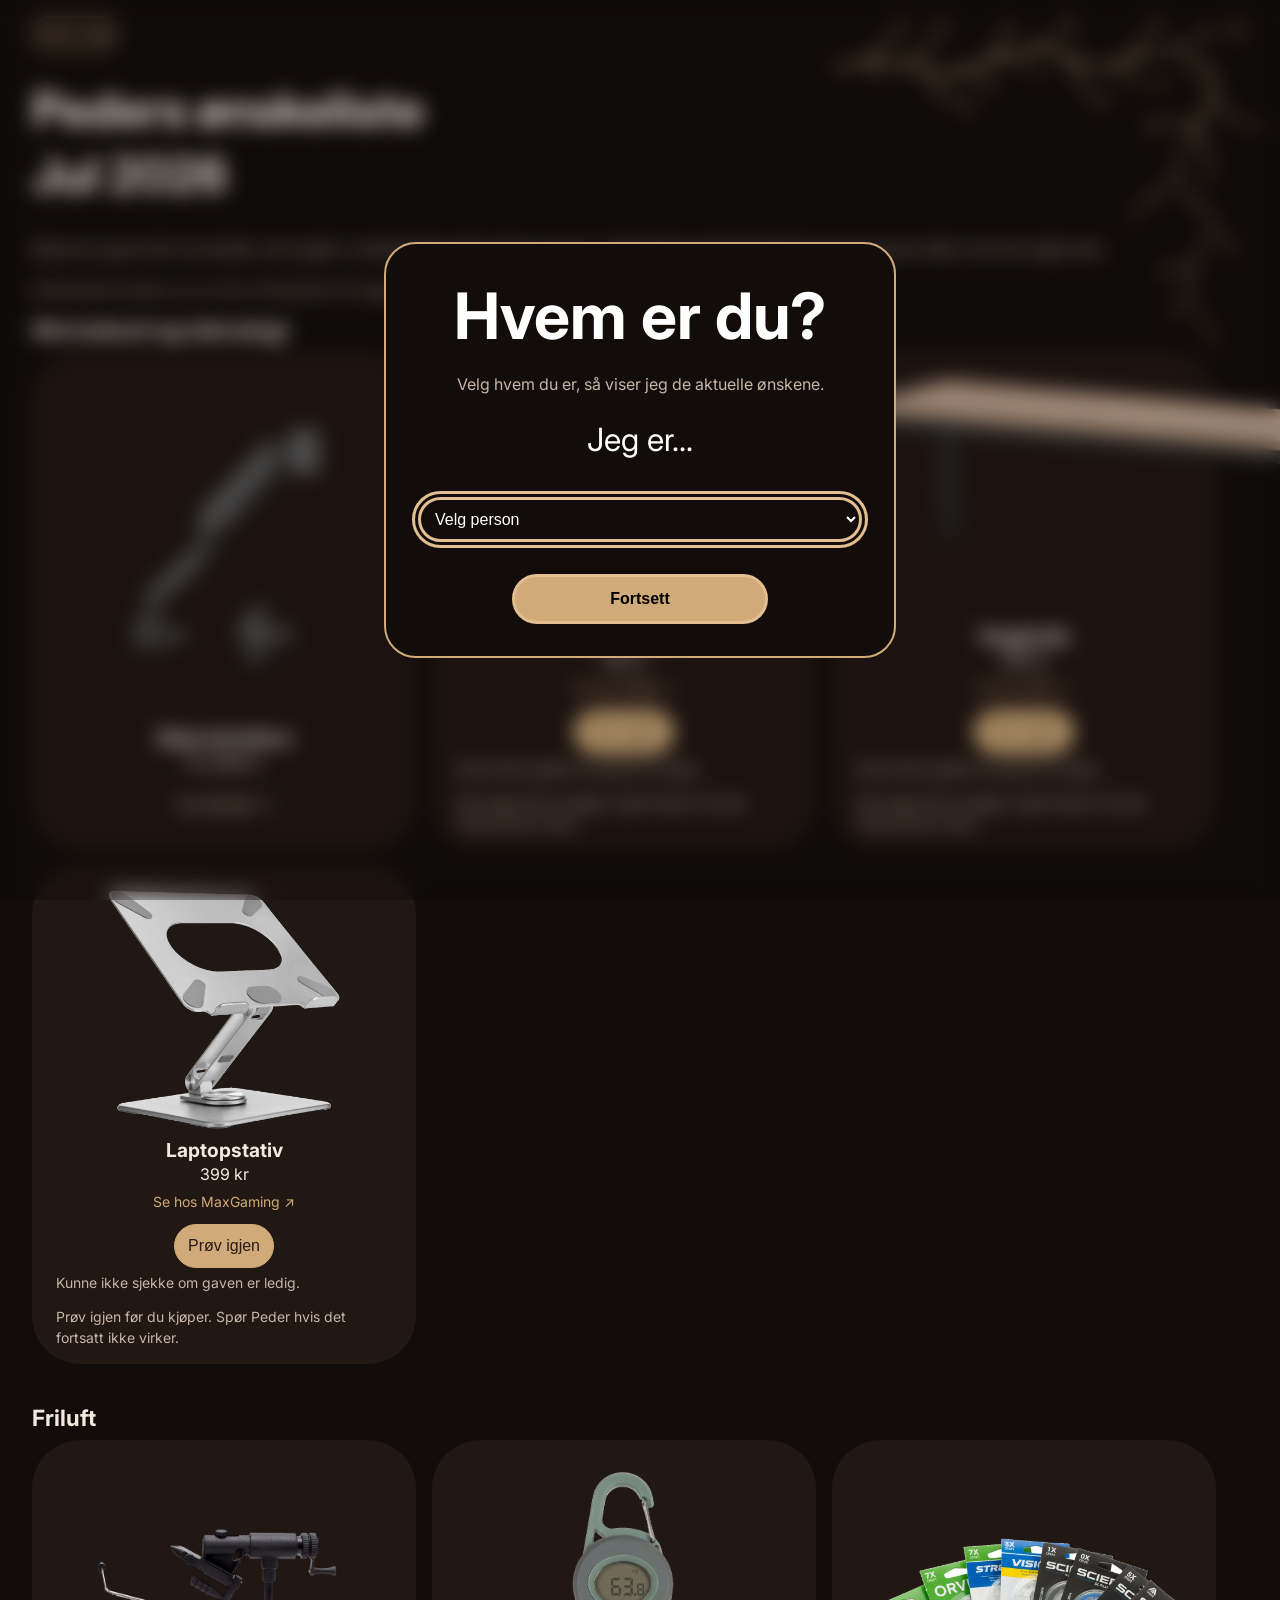
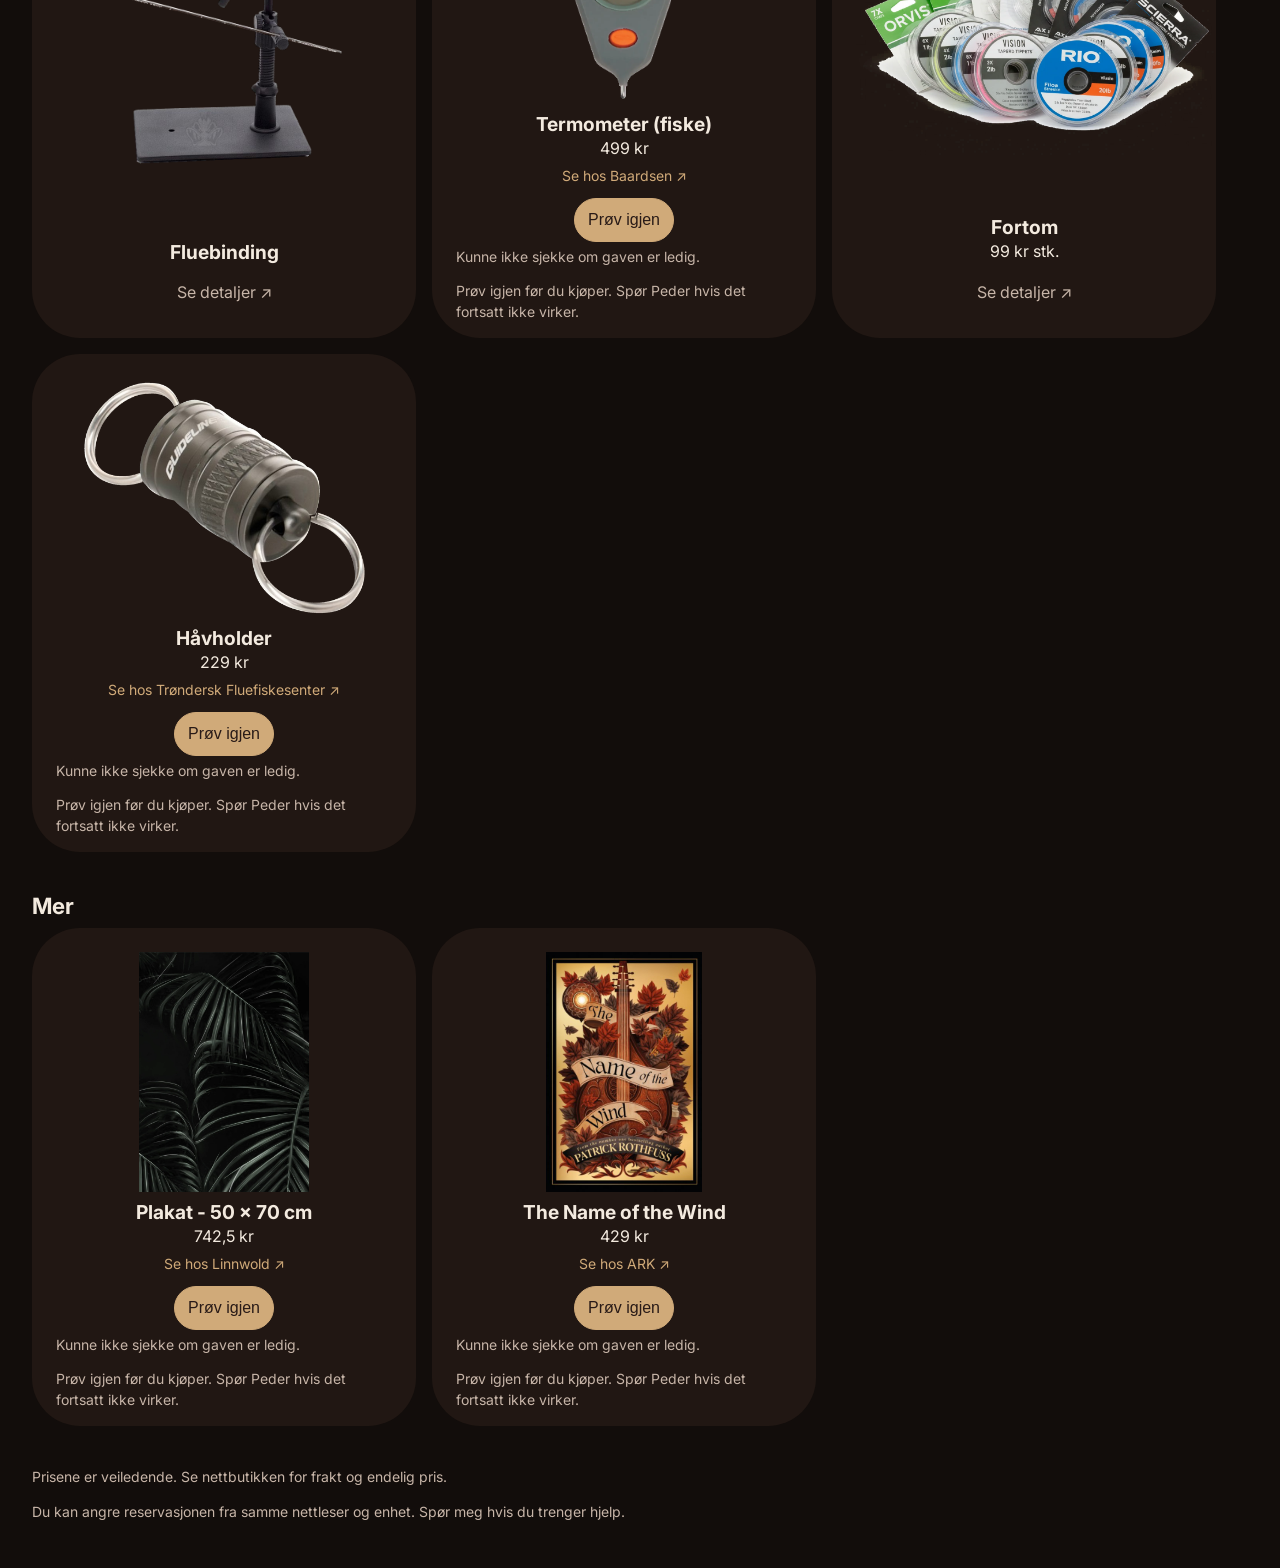
==== commit 327072c8: "Massive reforms" ====
--- a/index.html
+++ b/index.html
@@ -16,25 +16,67 @@
 
         <dialog id="visitor-dialog" aria-labelledby="visitor-heading">
             <h2 id="visitor-heading">Hvem er du?</h2>
+            <p class="dialog-intro">Velg hvem du er, så viser jeg de aktuelle ønskene.</p>
             <form>
-                <span>Jeg er...</span>
                 <label for="velg">
+                    <span>Jeg er...</span>
                     <select name="visitorGroup" id="velg" required>
                         <option value="" disabled selected>Velg person</option>
                         <option value="foreldre">Forelder</option>
-                        <option value="andre">Andre</option>
+                        <option value="andre">Besteforelder, familie eller venn</option>
                     </select>
                 </label>
                 <button type="submit" id="submit">Fortsett</button>
             </form>
         </dialog>
 
+        <dialog id="foreldre-visitor-dialog" aria-labelledby="foreldre-heading">
+            <h2 id="foreldre-heading">Til dere</h2>
+            <p>
+                Dere får også se hovedønskene mine. Dette er de større
+                ønskene, og selvfølgelig bare forslag, ikke en forventning
+                om å få alt.
+            </p>
+            <p>
+                Reserver gjerne før dere handler, og behold reservasjonen
+                etter kjøpet. Da unngår vi at flere kjøper samme gave.
+            </p>
+            <form method="dialog">
+                <button class="dialog-continue" type="submit">Skjønner, vis ønskene</button>
+            </form>
+        </dialog>
+
+        <dialog id="andre-visitor-dialog" aria-labelledby="andre-heading">
+            <h2 id="andre-heading">Litt praktisk</h2>
+            <p>
+                Reserver gjerne gaven før du handler, så unngår vi
+                dobbeltkjøp. Reservasjonen kjøper ingenting; selve kjøpet
+                gjør du i nettbutikken etterpå. Behold reservasjonen
+                etter at du har kjøpt gaven.
+            </p>
+            <p>
+                Du kan angre reservasjonen fra samme nettleser og enhet.
+                Spør meg hvis du trenger hjelp.
+            </p>
+            <form method="dialog">
+                <button class="dialog-continue" type="submit">Skjønner, vis ønskene</button>
+            </form>
+        </dialog>
+
         <header class="site-header">
             <h1>
                 Peders ønskeliste
                 <span class="sub-header">Jul 2026</span>
             </h1>
+            <p>Reserver gaven før du handler, så unngår vi dobbeltkjøp.
+                Man kjøper gaven i nettbutikken etterpå. Behold
+                reservasjonen etter at du har kjøpt den.
+            </p>
+            <p class="new-tab-summary">Nettbutikkene åpnes i en ny fane. Ønskelisten blir liggende åpen.</p>
         </header>
+
+        <button onclick="changePerson()" id="change-person">Endre valg</button>
+
         <svg class="branch-art" width="349" height="289" viewBox="-8 -10 349 289" xmlns="http://www.w3.org/2000/svg" aria-hidden="true" focusable="false">
             <defs>
                 <mask id="branch-main-reveal" maskUnits="userSpaceOnUse" x="-8" y="-10" width="349" height="289" style="mask-type: luminance">
@@ -184,33 +226,64 @@
             <path class="branch-leaf" d="M148.366 13.5952C147.303 13.0509 146.131 12.1917 145.548 11.0958C144.823 9.73183 145.011 7.82628 145.237 7.02356C146.282 7.28686 147.895 8.24751 148.43 9.60615C148.977 10.9924 148.653 12.5176 148.366 13.5952ZM148.366 13.5952C148.036 12.6324 147.844 12.2731 147.701 11.9557M147.701 11.9557C147.589 11.7079 147.224 10.9272 147.05 10.5753M147.701 11.9557L148.181 10.948M147.701 11.9557L146.587 11.7803M147.05 10.5753L147.548 9.60695M147.05 10.5753L145.986 10.5532M147.05 10.5753C146.927 10.3258 146.72 9.82851 146.456 9.32409M146.456 9.32409C146.211 8.85585 145.907 8.26103 145.854 8.16008M146.456 9.32409L146.785 8.48392M146.456 9.32409L145.52 9.1916" fill="none" stroke="currentColor" stroke-width="0.3" stroke-linecap="round" style="--leaf-x: 148.366px; --leaf-y: 13.595px; --branch-delay: 1.993s"/>
         </svg>
         <main>
-            <section class="wishlist hovedonsker" id="hovedonsker">
-                <h2>Hovedønsker</h2>
+            <noscript><p class="reservation-help">Reservasjoner krever JavaScript. Spør meg før du kjøper, så vi unngår dobbeltkjøp.</p></noscript>
+            <section class="wishlist hovedonsker" id="hovedonsker" data-audience="foreldre">
+                <h2 data-audience="foreldre">Hovedønsker<span>  (bare synlig for foreldre)</span></h2>
 
                 <div class="wish-grid">
                     <!-- Kopier en hel article-blokk for å legge til et ønske. -->
                     <article class="wish" data-audience="foreldre">
-                        <a class="wish-link" href="products/moergo-go60.html">
-                            <img class="wish-image" src="assets/go60.webp" alt="MoErgo Go60">
-                            <h3>MoErgo Go60</h3>
-                            <span>Fra 2&nbsp;850&nbsp;kr</span>
-                        </a>
+                        <div class="wish-link">
+                            <a class="wish-product-link" href="products/moergo-go60.html">
+                                <img class="wish-image" src="assets/go60.webp" alt="MoErgo Go60">
+                            </a>
+                            <div class="bottom-section-card">
+                                <a class="wish-product-link bottom-section-card-title" href="products/moergo-go60.html">
+                                    <h3>MoErgo Go60</h3>
+                                    <span>Fra 2&nbsp;850&nbsp;kr</span>
+                                    <span class="shop-action">Se detaljer</span>
+                                </a>
+                                <div class="reservation-controls" data-wish-id="go60" data-wish-name="MoErgo Go60">
+                                    <p class="reservation-status" role="status">Sjekker reservasjon…</p>
+                                    <button class="reservation-button" type="button" disabled>Vent litt…</button>
+                                </div>
+                            </div>
+                        </div>
                     </article>
 
                     <article class="wish" data-audience="foreldre">
-                        <a class="wish-link" href="https://www.multicom.no/sihoo-s100-ergonomisk-kontorstol-svart/cat-p/c/p1500045471" target="_blank" rel="noopener noreferrer">
-                            <img class="wish-image" id="image-chair" src="assets/chair.webp" alt="Sihoo S100">
-                            <h3>Sihoo S100</h3>
-                            <span>4&nbsp;495&nbsp;kr</span>
-                        </a>
+                        <div class="wish-link">
+                            <a class="wish-product-link" href="https://www.multicom.no/sihoo-s100-ergonomisk-kontorstol-svart/cat-p/c/p1500045471" target="_blank" rel="noopener noreferrer">
+                                <img class="wish-image" id="image-chair" src="assets/chair.webp" alt="Sihoo S100">
+                            <span class="new-tab-note visually-hidden"> (åpnes i ny fane)</span></a>
+                            <div class="bottom-section-card">
+                                <a class="wish-product-link bottom-section-card-title" href="https://www.multicom.no/sihoo-s100-ergonomisk-kontorstol-svart/cat-p/c/p1500045471" target="_blank" rel="noopener noreferrer">
+                                    <h3>Sihoo S100</h3>
+                                    <span>4&nbsp;495&nbsp;kr</span>
+                                    <span class="shop-action">Se hos Multicom ↗</span>
+                                    <span class="new-tab-note visually-hidden"> (åpnes i ny fane)</span>
+                                </a>
+                                <div class="reservation-controls" data-wish-id="sihoo-s100" data-wish-name="Sihoo S100">
+                                    <p class="reservation-status" role="status">Sjekker reservasjon…</p>
+                                    <button class="reservation-button" type="button" disabled>Vent litt…</button>
+                                </div>
+                            </div>
+                        </div>
                     </article>
 
                     <article class="wish" data-audience="foreldre">
-                        <a class="wish-link" id="hev-senk-skrivebord" href="products/hev-senk-skrivebord.html">
-                            <img class="wish-image" src="assets/skrivebord.webp" alt="Skrivebord">
-                            <h3>Skrivebord</h3>
-                            <span>Fra 4&nbsp;199&nbsp;kr</span>
-                        </a>
+                        <div class="wish-link">
+                            <a class="wish-product-link" id="hev-senk-skrivebord" href="products/hev-senk-skrivebord.html">
+                                <img class="wish-image" src="assets/skrivebord.webp" alt="Skrivebord">
+                            </a>
+                            <div class="bottom-section-card">
+                                <a class="wish-product-link bottom-section-card-title" href="products/hev-senk-skrivebord.html">
+                                    <h3>Skrivebord</h3>
+                                    <span>Totalt ca. 6&nbsp;811,50&nbsp;kr</span>
+                                    <p>Se detaljer ↗</p>
+                                </a>
+                            </div>
+                        </div>
                     </article>
                 </div>
             </section>
@@ -223,19 +296,78 @@
 
 
                     <article class="wish">
-                        <a class="wish-link" href="products/skjermholder.html">
-                            <img class="wish-image" src="assets/LDT115.webp" alt="skjermholder">
-                            <h3>Skjermholdere</h3>
-                            <span>Fra 599&nbsp;kr</span>
-                        </a>
-                    </article>
-
-                    <article class="wish">
-                        <a class="wish-link" href="https://www.maxgaming.no/no/laptop-stativ/360-roterbar-sammenleggbar-laptopstativ?" target="_blank" rel="noopener noreferrer">
-                            <img class="wish-image" src="assets/monitor-stand.webp" alt="skjermholder">
-                            <h3>Laptopstativ</h3>
-                            <span>399&nbsp;kr</span>
-                        </a>
+                        <div class="wish-link">
+                            <a class="wish-product-link" href="products/skjermholder.html">
+                                <img class="wish-image" src="assets/LDT115.webp" alt="skjermholder">
+                            </a>
+                            <div class="bottom-section-card">
+                                <a class="wish-product-link bottom-section-card-title" href="products/skjermholder.html">
+                                    <h3>Skjermholdere</h3>
+                                    <span>Fra 599&nbsp;kr</span>
+                                    <p>Se detaljer ↗</p>
+                                </a>
+                            </div>
+                        </div>
+                    </article>
+
+                    <article class="wish">
+                        <div class="wish-link">
+                            <a class="wish-product-link" href="https://www.ikea.com/no/no/p/fjaellbo-vegghylle-svart-80421247/" target="_blank" rel="noopener noreferrer">
+                                <img class="wish-image" src="assets/musematte.webp" alt="Musematte">
+                            <span class="new-tab-note visually-hidden"> (åpnes i ny fane)</span></a>
+                            <div class="bottom-section-card">
+                                <a class="wish-product-link bottom-section-card-title" href="https://www.elkjop.no/product/pc-datautstyr-og-kontor/pc-tilbehor/mus-tastatur/musematte/glorious-mouse-pad-2-xxl/922389" target="_blank" rel="noopener noreferrer">
+                                    <h3>Musematte</h3>
+                                    <span>419&nbsp;kr</span>
+                                    <span class="shop-action">Se hos Elkjøp ↗</span>
+                                    <span class="new-tab-note visually-hidden"> (åpnes i ny fane)</span>
+                                </a>
+                                <div class="reservation-controls" data-wish-id="musematte" data-wish-name="Musematte">
+                                    <p class="reservation-status" role="status">Sjekker reservasjon…</p>
+                                    <button class="reservation-button" type="button" disabled>Vent litt…</button>
+                                </div>
+                            </div>
+                        </div>
+                    </article>
+
+                    <article class="wish">
+                        <div class="wish-link">
+                            <a class="wish-product-link" href="https://www.ikea.com/no/no/p/fjaellbo-vegghylle-svart-80421247/" target="_blank" rel="noopener noreferrer">
+                                <img class="wish-image" src="assets/hylle.webp" alt="Vegghylle">
+                            <span class="new-tab-note visually-hidden"> (åpnes i ny fane)</span></a>
+                            <div class="bottom-section-card">
+                                <a class="wish-product-link bottom-section-card-title" href="https://www.ikea.com/no/no/p/fjaellbo-vegghylle-svart-80421247/" target="_blank" rel="noopener noreferrer">
+                                    <h3>Vegghylle</h3>
+                                    <span>399&nbsp;kr</span>
+                                    <span class="shop-action">Se hos IKEA ↗</span>
+                                    <span class="new-tab-note visually-hidden"> (åpnes i ny fane)</span>
+                                </a>
+                                <div class="reservation-controls" data-wish-id="vegghylle" data-wish-name="Vegghylle">
+                                    <p class="reservation-status" role="status">Sjekker reservasjon…</p>
+                                    <button class="reservation-button" type="button" disabled>Vent litt…</button>
+                                </div>
+                            </div>
+                        </div>
+                    </article>
+
+                    <article class="wish">
+                        <div class="wish-link">
+                            <a class="wish-product-link" href="https://www.maxgaming.no/no/laptop-stativ/360-roterbar-sammenleggbar-laptopstativ?" target="_blank" rel="noopener noreferrer">
+                                <img class="wish-image" src="assets/monitor-stand.webp" alt="Sammenleggbart laptopstativ">
+                            <span class="new-tab-note visually-hidden"> (åpnes i ny fane)</span></a>
+                            <div class="bottom-section-card">
+                                <a class="wish-product-link bottom-section-card-title" href="https://www.maxgaming.no/no/laptop-stativ/360-roterbar-sammenleggbar-laptopstativ?" target="_blank" rel="noopener noreferrer">
+                                    <h3>Laptopstativ</h3>
+                                    <span>399&nbsp;kr</span>
+                                    <span class="shop-action">Se hos MaxGaming ↗</span>
+                                    <span class="new-tab-note visually-hidden"> (åpnes i ny fane)</span>
+                                </a>
+                                <div class="reservation-controls" data-wish-id="laptop-stand" data-wish-name="Laptopstativ">
+                                    <p class="reservation-status" role="status">Sjekker reservasjon…</p>
+                                    <button class="reservation-button" type="button" disabled>Vent litt…</button>
+                                </div>
+                            </div>
+                        </div>
                     </article>
 
 
@@ -251,44 +383,136 @@
                 <div class="wish-grid">
 
                     <article class="wish">
-                        <a class="wish-link" href="products/fluebinding.html">
-                            <img class="wish-image" src="assets/fluebinding1/vice.png" alt="Danica bindestikke til fluebinding">
-                            <h3>Fluebinding</h3>
-                            <span>-se mer-</span>
-                        </a>
-                    </article>
-
-                    <article class="wish">
-                        <a class="wish-link" href="https://www.baardsen.no/fishpond-riverkeeper-digital-thermometer" target="_blank" rel="noopener noreferrer">
-                            <img class="wish-image" id="image-line" src="assets/thermometer.webp" alt="Termometer">
-                            <h3>Termometer (fiske)</h3>
-                            <span>499&nbsp;kr</span>
-                        </a>
-                    </article>
-
-                    <article class="wish">
-                        <a class="wish-link" href="products/fortom.html">
-                            <img class="wish-image" id="image-line" src="assets/fortom.png" alt="Fortom til fluefiske">
-                            <h3>Fortom</h3>
-                            <span>99&nbsp;kr stk.</span>
-                        </a>
+                        <div class="wish-link">
+                            <a class="wish-product-link" href="products/fluebinding.html">
+                                <img class="wish-image" src="assets/fluebinding1/vice.png" alt="Danica bindestikke til fluebinding">
+                            </a>
+                            <div class="bottom-section-card">
+                                <a class="wish-product-link bottom-section-card-title" href="products/fluebinding.html">
+                                    <h3>Fluebinding</h3>
+                                    <p>Se detaljer ↗</p>
+                                </a>
+                            </div>
+                        </div>
+                    </article>
+
+                    <article class="wish">
+                        <div class="wish-link">
+                            <a class="wish-product-link" href="https://www.baardsen.no/fishpond-riverkeeper-digital-thermometer" target="_blank" rel="noopener noreferrer">
+                                <img class="wish-image image-line" src="assets/thermometer.webp" alt="Termometer">
+                            <span class="new-tab-note visually-hidden"> (åpnes i ny fane)</span></a>
+                            <div class="bottom-section-card">
+                                <a class="wish-product-link bottom-section-card-title" href="https://www.baardsen.no/fishpond-riverkeeper-digital-thermometer" target="_blank" rel="noopener noreferrer">
+                                    <h3>Termometer (fiske)</h3>
+                                    <span>499&nbsp;kr</span>
+                                    <span class="shop-action">Se hos Baardsen ↗</span>
+                                    <span class="new-tab-note visually-hidden"> (åpnes i ny fane)</span>
+                                </a>
+                                <div class="reservation-controls" data-wish-id="fishing-thermometer" data-wish-name="Termometer (fiske)">
+                                    <p class="reservation-status" role="status">Sjekker reservasjon…</p>
+                                    <button class="reservation-button" type="button" disabled>Vent litt…</button>
+                                </div>
+                            </div>
+                        </div>
+                    </article>
+
+                    <article class="wish">
+                        <div class="wish-link">
+                            <a class="wish-product-link" href="products/fortom.html">
+                                <img class="wish-image image-line" src="assets/fortom.png" alt="Fortom til fluefiske">
+                            </a>
+                            <div class="bottom-section-card">
+                                <a class="wish-product-link bottom-section-card-title" href="products/fortom.html">
+                                    <h3>Fortom</h3>
+                                    <span>99&nbsp;kr stk.</span>
+                                    <p>Se detaljer ↗</p>
+                                </a>
+                            </div>
+                        </div>
                     </article>
  
                     <article class="wish">
-                        <a class="wish-link" href="https://www.tfisk.no/produkt/fluefiske/tilbehor-1/guideline-magnetic-netkeeper-grey" target="_blank" rel="noopener noreferrer">
-                            <img class="wish-image" id="image-line" src="assets/net-holder.png" alt="Fortom til fluefiske">
-                            <h3>Håvholder</h3>
-                            <span>229&nbsp;kr</span>
-                        </a>
+                        <div class="wish-link">
+                            <a class="wish-product-link" href="https://www.tfisk.no/produkt/fluefiske/tilbehor-1/guideline-magnetic-netkeeper-grey" target="_blank" rel="noopener noreferrer">
+                                <img class="wish-image image-line" src="assets/net-holder.png" alt="Magnetisk håvholder">
+                            <span class="new-tab-note visually-hidden"> (åpnes i ny fane)</span></a>
+                            <div class="bottom-section-card">
+                                <a class="wish-product-link bottom-section-card-title" href="https://www.tfisk.no/produkt/fluefiske/tilbehor-1/guideline-magnetic-netkeeper-grey" target="_blank" rel="noopener noreferrer">
+                                    <h3>Håvholder</h3>
+                                    <span>229&nbsp;kr</span>
+                                    <span class="shop-action">Se hos Trøndersk Fluefiskesenter ↗</span>
+                                    <span class="new-tab-note visually-hidden"> (åpnes i ny fane)</span>
+                                </a>
+                                <div class="reservation-controls" data-wish-id="magnetic-net-holder" data-wish-name="Håvholder">
+                                    <p class="reservation-status" role="status">Sjekker reservasjon…</p>
+                                    <button class="reservation-button" type="button" disabled>Vent litt…</button>
+                                </div>
+                            </div>
+                        </div>
                     </article>
 
                 </div>
 
-
             </section>
 
+            <section class="wishlist">
+                <h2>Mer</h2>
+
+
+                <div class="wish-grid">
+
+                    <article class="wish">
+                        <div class="wish-link">
+                            <a class="wish-product-link" href="https://linnwold.no/product/palmer" target="_blank" rel="noopener noreferrer">
+                                <img class="wish-image" src="assets/plakat.webp" alt="Plakat av palmer">
+                            <span class="new-tab-note visually-hidden"> (åpnes i ny fane)</span></a>
+                            <div class="bottom-section-card">
+                                <a class="wish-product-link bottom-section-card-title" href="https://linnwold.no/product/palmer" target="_blank" rel="noopener noreferrer">
+                                    <h3>Plakat - 50 x 70 cm</h3>
+                                    <span>742,5&nbsp;kr</span>
+                                    <span class="shop-action">Se hos Linnwold ↗</span>
+                                    <span class="new-tab-note visually-hidden"> (åpnes i ny fane)</span>
+                                </a>
+                                <div class="reservation-controls" data-wish-id="plakat-palmer" data-wish-name="Plakat av palmer">
+                                    <p class="reservation-status" role="status">Sjekker reservasjon…</p>
+                                    <button class="reservation-button" type="button" disabled>Vent litt…</button>
+                                </div>
+                            </div>
+                        </div>
+                    </article>
+
+
+                    <article class="wish">
+                        <div class="wish-link">
+                            <a class="wish-product-link" href="https://www.ark.no/produkt/the-name-of-the-wind-9781399614948" target="_blank" rel="noopener noreferrer">
+                                <img class="wish-image" src="assets/the-name-of-the-windjpg.jpg" alt="The Name of the Wind">
+                            <span class="new-tab-note visually-hidden"> (åpnes i ny fane)</span></a>
+                            <div class="bottom-section-card">
+                                <a class="wish-product-link bottom-section-card-title" href="https://www.ark.no/produkt/the-name-of-the-wind-9781399614948" target="_blank" rel="noopener noreferrer">
+                                    <h3>The Name of the Wind</h3>
+                                    <span>429&nbsp;kr</span>
+                                    <span class="shop-action">Se hos ARK ↗</span>
+                                    <span class="new-tab-note visually-hidden"> (åpnes i ny fane)</span>
+                                </a>
+                                <div class="reservation-controls" data-wish-id="book-name-of-the-wind" data-wish-name="The Name of the Wind">
+                                    <p class="reservation-status" role="status">Sjekker reservasjon…</p>
+                                    <button class="reservation-button" type="button" disabled>Vent litt…</button>
+                                </div>
+                            </div>
+                        </div>
+                    </article>
+
+                    
+
+                </div>
+
+            </section>
+
+            <p class="price-note">Prisene er veiledende. Se nettbutikken for frakt og endelig pris.</p>
+            <p class="reservation-help">Du kan angre reservasjonen fra samme nettleser og enhet. Spør meg hvis du trenger hjelp.</p>
         </main>
         <script src="script.js"></script>
         <script src="dialog.js"></script>
+        <script src="reservations.js"></script>
     </body>
 </html>
--- a/style.css
+++ b/style.css
@@ -7,8 +7,8 @@
     
     color-scheme: dark;
 
-    --color-background: #1d1310;
-    --color-surface: #31211d;
+    --color-background: #120d0b;
+    --color-surface: #211713;
     --color-surface-muted: #45302a;
 
     --color-text: #f3eadf;
@@ -82,7 +82,12 @@
 
 h1 {
     font-size: clamp(2rem, 5vw, 3rem);
-    margin: 3rem 0 1rem;
+    margin: 3rem 0 2rem;
+
+}
+
+#h1-fortom {
+    margin: 3rem 0 0.5rem;
 }
 
 h1 span.sub-header {
@@ -98,6 +103,16 @@
 h3 {
     font-size: 1.2rem;
     margin: 0;
+}
+
+.text-reveal {
+    animation: textReveal 1s cubic-bezier(0.16, 1, 0.3, 1);
+    animation-fill-mode: backwards;
+    animation-delay: var(--text-reveal-delay, 0ms);
+}
+
+h1.text-reveal {
+    animation-name: textRevealh1;
 }
 
 a {
@@ -159,6 +174,13 @@
 }
 
 #visitor-dialog form {
+    display: flex;
+    flex-direction: column;
+    align-items: center;
+    gap: 0.5rem;
+}
+
+#visitor-dialog label {
     display: flex;
     flex-direction: column;
     align-items: center;
@@ -174,10 +196,10 @@
     border-radius: 999px;
     border: 3px solid var(--color-accent-hover);
     background-color: var(--color-background);
-
-}
-
-#submit {
+}
+
+#submit,
+.dialog-continue {
     width: clamp(12rem, 24vw, 16rem);
     font-weight: 600;
     font-size: 1rem;
@@ -198,7 +220,9 @@
     }
 }
 
-#visitor-dialog::backdrop {
+#visitor-dialog::backdrop,
+#foreldre-visitor-dialog::backdrop,
+#andre-visitor-dialog::backdrop {
     backdrop-filter: blur(10px);
     -webkit-backdrop-filter: blur(10px);
     background-color: rgb(0 0 0 / 15%);
@@ -214,6 +238,7 @@
    ========================================================== */
 
 .site-header a {
+    position: absolute;
     padding: 0.3rem 0.5rem;
     font-weight: 700;
     font-family: "Nunito Sans", sans-serif;
@@ -261,6 +286,26 @@
    4. Homepage layout
    ========================================================== */
 
+#change-person {
+    position: absolute;
+    top: 1rem;
+    background-color: var(--color-background);
+    color: var(--color-accent);
+    padding: 0.5rem;
+    font-size: 0.8rem;
+    font-weight: 800;
+    border-radius: var(--border-radius-large);
+    border: 2px solid var(--color-accent);
+    cursor: pointer;
+
+    transition: background-color 50ms ease-out, color 50ms ease-out;
+}
+
+#change-person:hover {
+    background-color: var(--color-accent);
+    color: var(--color-background);
+}
+
 .wishlist {
     margin: 1rem 0 2.5rem;
 }
@@ -268,6 +313,12 @@
 .wishlist > h2 {
     margin-bottom: 0.5rem;
     margin-top: 0.5rem;
+}
+
+.wishlist > h2 > span {
+    font-size: 0.7rem;
+    margin-bottom: 0.5rem;
+    color: var(--color-text-muted);
 }
 
 .wishlist > p {
@@ -297,6 +348,35 @@
 
 .wish,
 .wish-sub {
+    position: relative;
+}
+
+/* Extend the real product link over the card, without nesting buttons in it. */
+:is(.wish, .wish-sub) a.bottom-section-card-title[href]::after {
+    content: "";
+    position: absolute;
+    inset: 0;
+    z-index: 1;
+    border-radius: var(--superelipse-radius-md);
+    corner-shape: var(--corner-shape);
+}
+
+:is(.wish, .wish-sub) .reservation-controls {
+    position: relative;
+    z-index: 2;
+}
+
+:is(.wish, .wish-sub) a.bottom-section-card-title:focus-visible {
+    outline: none;
+}
+
+:is(.wish, .wish-sub) a.bottom-section-card-title[href]:focus-visible::after {
+    outline: 3px solid var(--color-accent);
+    outline-offset: 4px;
+}
+
+.wish.reveal-pending:not(.is-visible),
+.wish-sub.reveal-pending:not(.is-visible) {
     opacity: 0;
 }
 
@@ -331,7 +411,7 @@
 .wish {
     display: flex;
     justify-self: center;
-    width: min(100%, 24rem);
+    width: min(100%, 25rem);
 }
 
 #hovedonsker article {
@@ -405,8 +485,8 @@
 }
 
 .wish-misc dl {
-    margin-bottom: 0;
-    margin-top: auto;
+    margin-bottom: 0.5rem;
+    margin-top: 0.5rem;
 }
 
 
@@ -499,6 +579,12 @@
 
 .go60-conf p {
     margin: 1.5rem 0 0.5rem 0;
+}
+
+go60-color-image {
+    display: flex;
+    margin-right: auto;
+    margin-left: 0;
 }
 
 /* ==========================================================
@@ -568,7 +654,12 @@
 }
 
 .instructions-p {
-    margin: 0.5rem 0;
+    margin: 0.5rem 0 0 0;
+}
+
+.instructions-p-2 {
+    margin: 0 0 0.5rem 0;
+    text-decoration: underline;
 }
 
 .wish-sub > .wish-link {
@@ -578,7 +669,7 @@
 }
 
 #hev-senk-skrivebord:hover {
-    color: var(var(--color-accent-walnut));
+    color: var(--color-accent-walnut);
 }
 
 /* These preview cards clip their contents; keep focus outlines inside. */
@@ -592,20 +683,16 @@
    ========================================================== */
 
 #walnut-image {
-    border-bottom-left-radius: 0;
-    border-bottom-right-radius: 0;
-    border-top-left-radius: var(--superelipse-radius-md);
-    border-top-right-radius: var(--superelipse-radius-md);
     object-fit: contain;
 }
 
 .wish-image {
     display: block;
     position: relative;
-    width: 100%;
     object-fit: cover;
-    margin-bottom: 1rem;
-    border-radius: var(--border-radius-xxsmall);
+    margin-bottom: minmax(0.5rem, auto);
+    margin-top: auto;
+    margin-inline: auto;
     background-color: transparent;
     max-height: 15rem;
     min-height: 7rem;
@@ -636,20 +723,10 @@
     margin-right: auto;
 }
 
-#image-ldt115 {
-    object-fit: contain;
-    margin: 0;
-}
-
-#image-line {
-    border-radius: 0;
-}
-
 .wish-image-frame {
     display: block;
     width: 100%;
     overflow: hidden;
-    border-radius: var(--superelipse-radius-md);
 }
 
 
@@ -658,16 +735,10 @@
     background-color: transparent;
 }
 
-.monitor-arm {
-    object-fit: contain;
-    object-position: center;
-}
-
 .wish-image-instruction {
     display: flex;
     position: relative;
     object-fit: cover;
-    border-radius: var(--border-radius-xsmall);
     border: 4px solid var(--color-border);
     background-color: transparent;
     width: 100%;
@@ -818,7 +889,7 @@
     display: block;
     margin-block: 0 0.4rem;
     color: var(--color-text-muted);
-    font-size: 0.65rem;
+    font-size: 0.875rem;
     line-height: 1.3;
 }
 
@@ -916,12 +987,23 @@
         scroll-snap-align: start;
     }
 
+    /* Fallback centering before the carousel script wraps the card. */
+    .wish-grid > .wish:only-child {
+        margin-inline: auto;
+    }
+
     .wish-grid .wish > .wish-link {
         flex: 1;
         width: 100%;
     }
 
-    .wish-grid .wish h3,
+    .wish-grid .wish h3 {
+        white-space: normal;
+        overflow-wrap: anywhere;
+        max-width: 100%;
+        text-align: center;
+    }
+
     .wish-grid .wish p {
         white-space: nowrap;
     }
@@ -961,15 +1043,6 @@
         grid-column: 1;
     }
 
-    .wish-misc dl {
-        display: grid;
-        grid-template-columns: max-content minmax(0, 1fr);
-        align-items: baseline;
-        column-gap: 0.75rem;
-        row-gap: 0.25rem;
-        padding: 0;
-    }
-
     .wish-misc .price {
         margin: 0;
         font-size: 1.1rem;
@@ -977,7 +1050,7 @@
 
     .wish-misc .price-amount {
         margin: 0;
-        font-size: 1.1rem;
+        font-size: 1.3rem;
     }
 
     .wish-sub, .total {
@@ -993,12 +1066,12 @@
 
     .wish-sub > .wish-link {
         align-items: center;
-        padding: 1rem;
+        padding: 1rem 0.5rem;
     }
 
     .wish-link {
         align-items: center;
-        padding: 1rem 1rem 0.4rem 1rem;
+        padding: 1rem 0.8rem 0.4rem;
     }
 
     .description {
@@ -1007,8 +1080,13 @@
     }
 
     .wish-image {
-        max-width: fit-content;
-        max-height: clamp(4rem, 10vh, 12rem);
+        max-width: 100%;
+        max-height: clamp(4rem, 20vh, 10rem);
+    }
+
+    .wish-grid .wish:not(:has(.reservation-controls)) .wish-image {
+        height: 10rem;
+        max-height: none;
     }
 
     .wish-info {
@@ -1047,8 +1125,8 @@
     .is-horizontal > .carousel-item {
         display: block;
         position: relative;
-        flex: 0 0 var(--carousel-card-width, 13rem);
-        width: var(--carousel-card-width, 13rem);
+        flex: 0 0 min(var(--carousel-card-width, 16rem), calc(100vw - 2 * var(--page-padding)));
+        width: min(var(--carousel-card-width, 16rem), calc(100vw - 2 * var(--page-padding)));
         min-width: 0;
         z-index: var(--card-order, 0);
         scroll-snap-align: center;
@@ -1089,9 +1167,9 @@
 .carousel-controls button {
     display: grid;
     place-items: center;
-    width: 2rem;
-    height: 2rem;
-    padding: 0;
+    min-width: 2.75rem;
+    min-height: 2.75rem;
+    padding: 0.4rem 0.7rem;
     border: 1px solid var(--color-border);
     border-radius: 50%;
     background: var(--color-surface);
@@ -1132,6 +1210,28 @@
     }
     to {
         opacity: var(--card-opacity, 1);
+        transform: translateY(0);
+    }
+}
+
+@keyframes textReveal {
+    from {
+        opacity: 0;
+        transform: translateY(20px);
+    }
+    to {
+        opacity: 1;
+        transform: translateY(0);
+    }
+}
+
+@keyframes textRevealh1 {
+    from {
+        opacity: 0;
+        transform: translateY(10px);
+    }
+    to {
+        opacity: 1;
         transform: translateY(0);
     }
 }
@@ -1156,3 +1256,316 @@
         transition-duration: 0.01ms !important;
     }
 }
+
+
+
+
+
+
+
+
+
+
+
+
+.wish:has(> .reservation-controls),
+.wish-sub:has(> .reservation-controls),
+.wish-sub:has(> .reservation-options) {
+    display: flex;
+    flex-direction: column;
+}
+
+.wish:has(> .reservation-controls) > .wish-link,
+.wish-sub:has(> .reservation-controls) > .wish-link,
+.wish-sub:has(> .reservation-options) > .wish-link {
+    flex: 1;
+    height: auto;
+}
+
+.reservation-options {
+    display: grid;
+    gap: 0.75rem;
+    margin-top: 1rem;
+}
+
+/* Shared card footer: product details and a separate reservation button. */
+.wish-product-link {
+    display: block;
+    margin-top: auto;
+    margin-bottom: auto;
+    height: auto;
+    width: auto;
+    min-width: 0;
+    color: inherit;
+    text-decoration: none;
+}
+
+.bottom-section-card {
+    display: grid;
+    grid-template-columns: minmax(0, 1fr);
+    align-items: center;
+    gap: 0.75rem;
+    width: 100%;
+    margin-top: 0.5rem;
+}
+
+.bottom-section-card-title {
+    text-align: center;
+    overflow-wrap: break-word;
+}
+
+.bottom-section-card-title h3 {
+    margin-top: 0;
+}
+
+.reservation-controls {
+    display: flex;
+    flex-direction: column;
+    align-items: center;
+    gap: 0.4rem;
+    padding: 0 1rem 1rem;
+    text-align: center;
+    min-width: 0;
+}
+
+.bottom-section-card > .reservation-controls {
+    display: grid;
+    grid-template-columns: minmax(0, 1fr) auto minmax(0, 1fr);
+    align-items: center;
+    column-gap: 0.75rem;
+    row-gap: 0.4rem;
+    padding: 0;
+}
+
+.bottom-section-card .reservation-status {
+    grid-column: 1;
+    grid-row: 1;
+    position: static;
+    min-width: 0;
+    margin: 0;
+    text-align: left;
+    font-size: 0.875rem;
+    line-height: 1.35;
+    white-space: normal;
+    overflow-wrap: anywhere;
+}
+
+.bottom-section-card .reservation-button {
+    grid-column: 2;
+    grid-row: 1;
+    justify-self: center;
+    flex: 0 0 auto;
+    max-width: 100%;
+    min-height: 2.75rem;
+    padding: 0.55rem 0.8rem;
+    font-size: 1rem;
+    line-height: 1.2;
+    white-space: nowrap;
+}
+
+/* Longer messages get their own line so the button stays centered. */
+.bottom-section-card > .reservation-controls.has-long-status {
+    grid-template-columns: minmax(0, 1fr);
+}
+
+.bottom-section-card .has-long-status .reservation-button {
+    grid-column: 1;
+    white-space: normal;
+}
+
+.bottom-section-card .has-long-status .reservation-status {
+    grid-column: 1;
+    grid-row: 2;
+}
+
+.reservation-controls p {
+    margin: 0 0 0.5rem;
+    font-size: 0.85rem;
+}
+
+.reservation-controls .reservation-name {
+    color: var(--color-text);
+    font-weight: 600;
+}
+
+.reservation-controls button {
+    font-size: 1rem;
+    min-height: 2.75rem;
+    padding: 0.55rem 0.8rem;
+    border: 1px solid var(--color-accent);
+    border-radius: 999px;
+    background-color: var(--color-accent);
+    color: var(--color-on-accent);
+    cursor: pointer;
+}
+
+.reservation-controls button:disabled {
+    opacity: 0.5;
+    cursor: default;
+}
+
+.reservation-controls .reservation-button.is-reserved-by-you {
+    background-color: var(--color-on-accent);
+    color: var(--color-accent);
+}
+
+/* Reserve the muted treatment for images, keeping names and prices readable. */
+.is-reserved-by-others .wish-image {
+    opacity: 0.5;
+    filter: grayscale(0.8);
+}
+
+.reservation-link-disabled {
+    cursor: default;
+}
+
+/* Clear instructions and larger controls for family visitors. */
+button:focus-visible,
+select:focus-visible {
+    outline: 3px solid var(--color-accent-hover);
+    outline-offset: 3px;
+}
+
+#visitor-dialog,
+#foreldre-visitor-dialog,
+#andre-visitor-dialog {
+    width: min(32rem, calc(100% - 2rem));
+    max-width: calc(100% - 2rem);
+    padding: clamp(1rem, 4vw, 2rem);
+}
+
+#visitor-dialog .dialog-intro {
+    text-align: center;
+    font-size: 1rem;
+}
+
+#visitor-dialog label,
+#velg {
+    width: 100%;
+    max-width: 100%;
+}
+
+#submit,
+.dialog-continue {
+    width: min(100%, 16rem);
+}
+
+.shop-action {
+    display: block;
+    margin-top: 0.4rem;
+    color: var(--color-accent);
+    font-size: 0.875rem;
+    line-height: 1.4;
+}
+
+.new-tab-note.visually-hidden {
+    position: absolute;
+    width: 1px;
+    height: 1px;
+    margin: -1px;
+    padding: 0;
+    overflow: hidden;
+    clip: rect(0, 0, 0, 0);
+    clip-path: inset(50%);
+    white-space: nowrap;
+    border: 0;
+}
+
+.new-tab-summary {
+    color: var(--color-text-muted);
+    font-size: 0.875rem;
+    line-height: 1.5;
+}
+
+.price-note,
+.reservation-help {
+    font-size: 0.875rem;
+    line-height: 1.5;
+    color: var(--color-text-muted);
+}
+
+.reservation-controls .reservation-help {
+    grid-column: 1 / -1;
+    grid-row: 3;
+    margin: 0.4rem 0 0;
+    max-width: 32rem;
+    white-space: normal;
+    text-align: left;
+    font-size: 0.875rem;
+}
+
+.reservation-controls .reservation-help[hidden] {
+    display: none;
+}
+
+.purchase-checklist {
+    margin-block: 1.5rem;
+}
+
+.purchase-checklist li {
+    margin-block: 0.4rem;
+}
+
+.carousel-controls {
+    flex-direction: column;
+    gap: 0.5rem;
+}
+
+.carousel-navigation {
+    display: flex;
+    align-items: center;
+    justify-content: center;
+    gap: 0.5rem;
+}
+
+.carousel-navigation[hidden] {
+    display: none;
+}
+
+.carousel-count {
+    min-width: 3rem;
+    text-align: center;
+}
+
+.carousel-controls button {
+    width: auto;
+    border-radius: 999px;
+}
+
+@media (max-width: 46rem) {
+    .wish-grid.show-all,
+    .fly-tying-page .fly-tying-row.show-all {
+        display: grid;
+        grid-template-columns: minmax(0, 1fr);
+        width: 100%;
+        margin-inline: 0;
+        padding: 0;
+        gap: 1rem;
+        overflow: visible;
+    }
+
+    .show-all > .carousel-item {
+        display: block;
+        width: 100%;
+        min-width: 0;
+    }
+
+    .wish-grid.show-all .wish,
+    .fly-tying-row.show-all .wish-sub {
+        width: 100%;
+        max-width: 28rem;
+        margin-inline: auto;
+        scale: 1;
+        translate: none;
+        opacity: 1;
+    }
+    
+    .bottom-section-card .reservation-status { 
+        text-align: right;
+        font-size: 0.75rem;
+    }
+    .bottom-section-card .reservation-help {
+        text-align: right;
+        font-size: 0.75rem;
+    }
+}
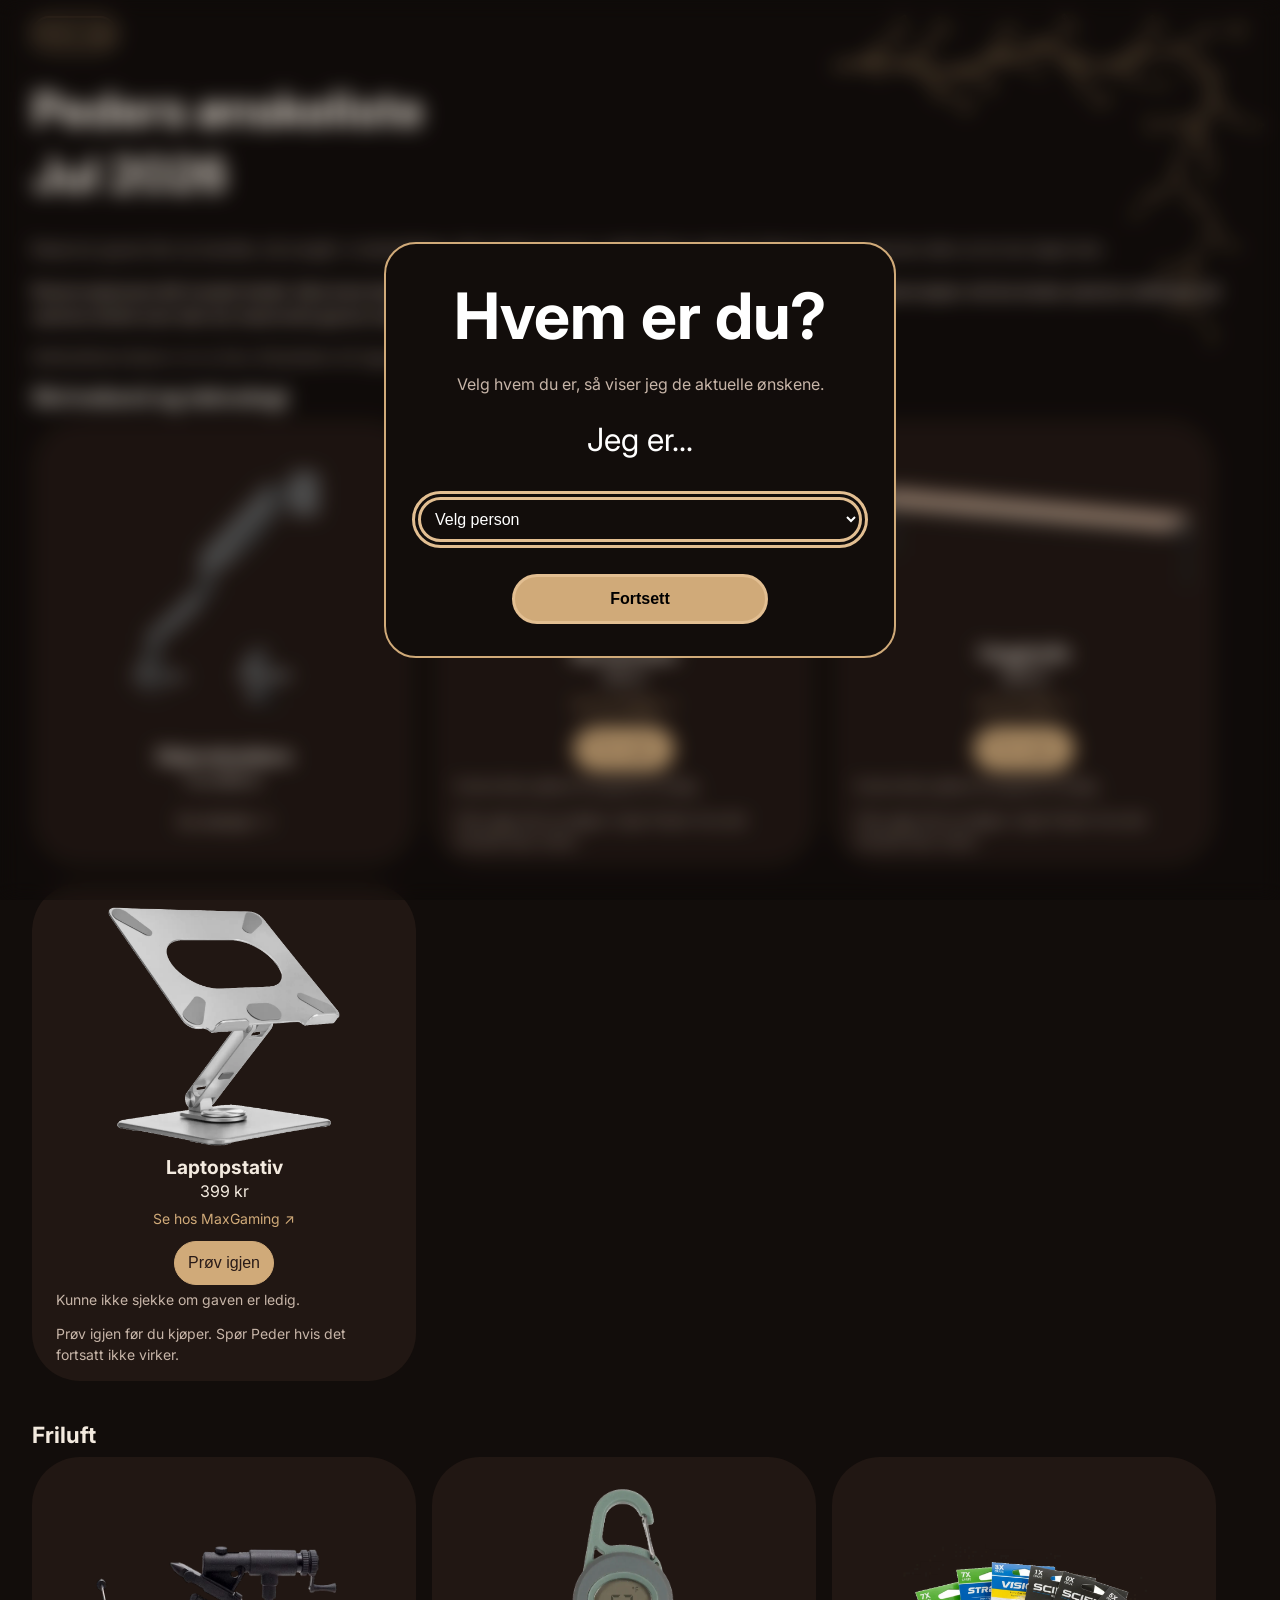
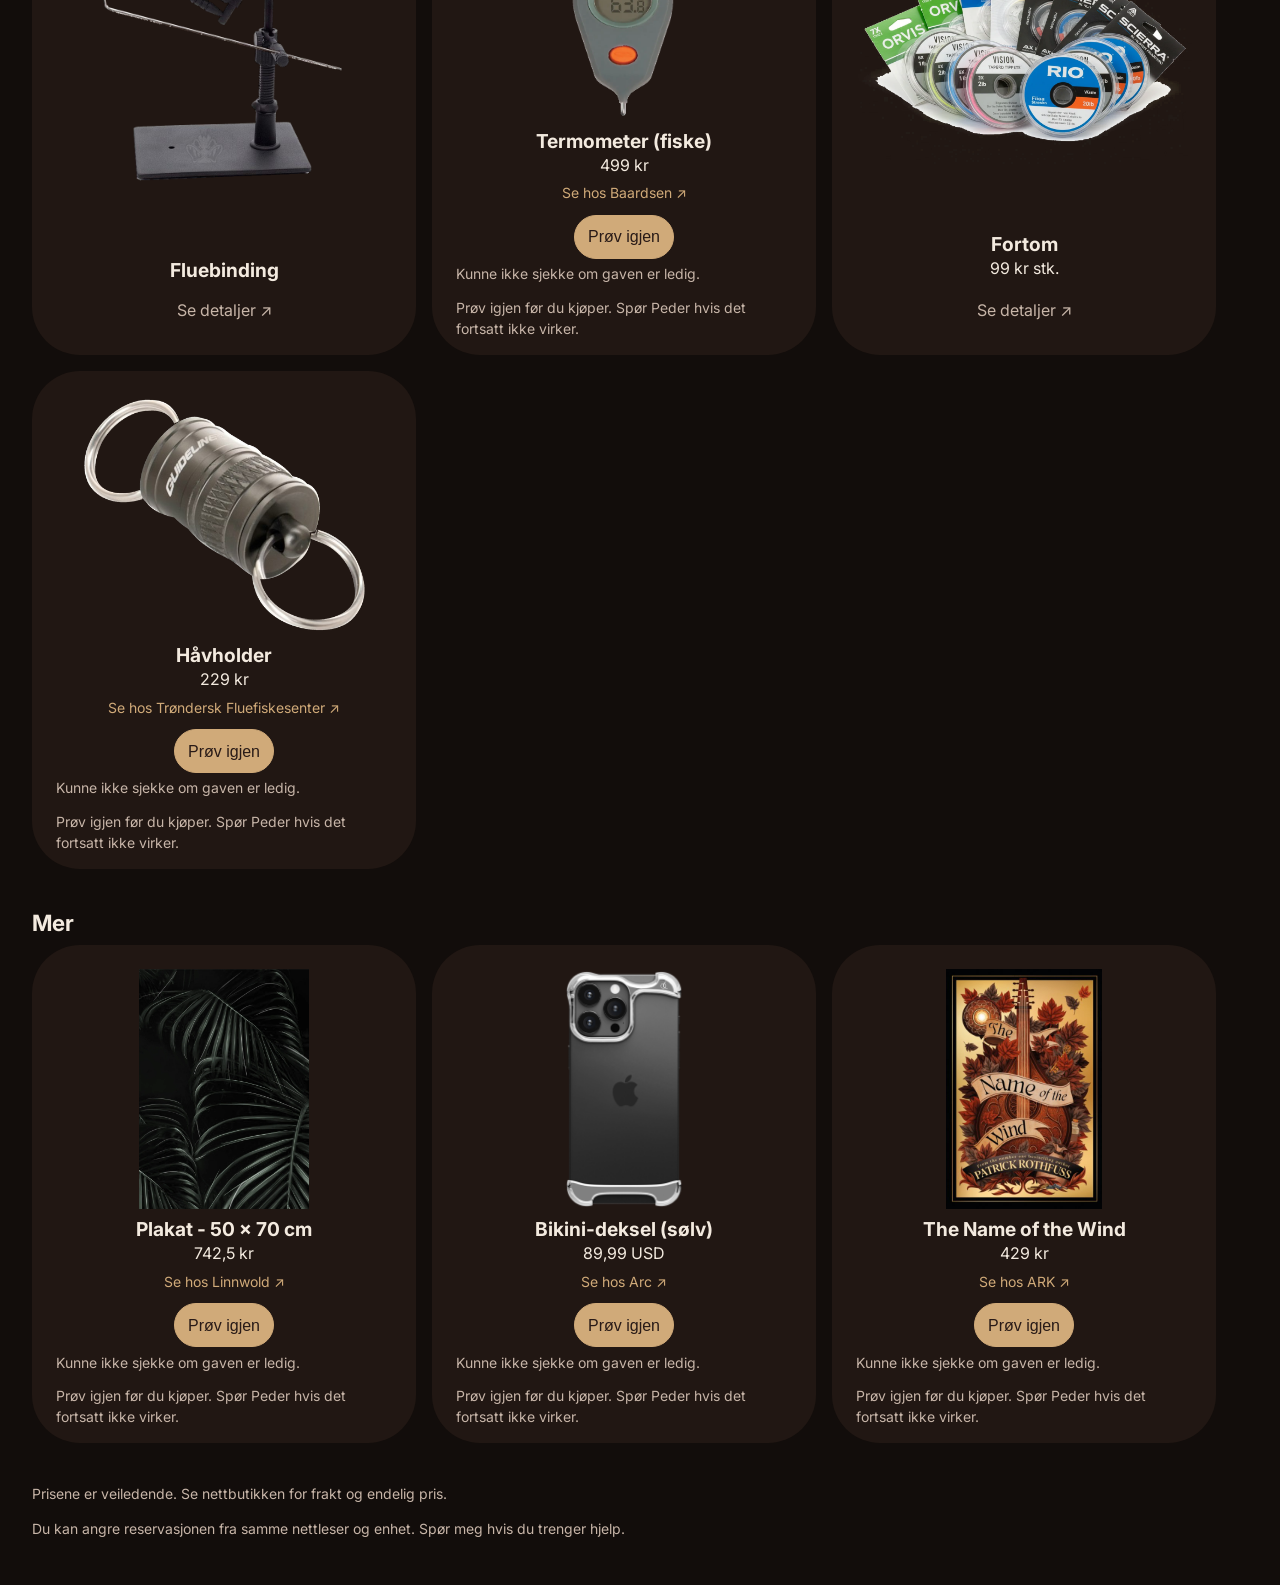
==== commit c86830ca: "Final cleanup." ====
--- a/index.html
+++ b/index.html
@@ -34,12 +34,20 @@
             <h2 id="foreldre-heading">Til dere</h2>
             <p>
                 Dere får også se hovedønskene mine. Dette er de større
-                ønskene, og selvfølgelig bare forslag, ikke en forventning
-                om å få alt.
+                ønskene, og selvfølgelig bare forslag, ikke en
+                forventing om å få noe.
             </p>
             <p>
                 Reserver gjerne før dere handler, og behold reservasjonen
                 etter kjøpet. Da unngår vi at flere kjøper samme gave.
+            </p>
+            <p>
+                <strong>
+                    Reservasjonene blir husket lokalt. Ikke bruk denne siden
+                    i Incognito modus eller bytt nettleser. For å angre en
+                    reservasjon må du bruke samme nettleser på samme enhet
+                    som den du reserverte gaven med.
+                </strong>
             </p>
             <form method="dialog">
                 <button class="dialog-continue" type="submit">Skjønner, vis ønskene</button>
@@ -57,6 +65,14 @@
             <p>
                 Du kan angre reservasjonen fra samme nettleser og enhet.
                 Spør meg hvis du trenger hjelp.
+            </p>
+            <p>
+                <strong>
+                    Reservasjonene blir husket lokalt. Ikke bruk denne siden
+                    i Incognito modus eller bytt nettleser. For å angre en
+                    reservasjon må du bruke samme nettleser på samme enhet
+                    som den du reserverte gaven med.
+                </strong>
             </p>
             <form method="dialog">
                 <button class="dialog-continue" type="submit">Skjønner, vis ønskene</button>
@@ -71,6 +87,14 @@
             <p>Reserver gaven før du handler, så unngår vi dobbeltkjøp.
                 Man kjøper gaven i nettbutikken etterpå. Behold
                 reservasjonen etter at du har kjøpt den.
+            </p>
+            <p>
+                <strong>
+                    Reservasjonene blir husket lokalt. Ikke bruk denne siden
+                    i Incognito modus eller bytt nettleser. For å angre en
+                    reservasjon må du bruke samme nettleser på samme enhet
+                    som den du reserverte gaven med.
+                </strong>
             </p>
             <p class="new-tab-summary">Nettbutikkene åpnes i en ny fane. Ønskelisten blir liggende åpen.</p>
         </header>
@@ -243,10 +267,6 @@
                                     <span>Fra 2&nbsp;850&nbsp;kr</span>
                                     <span class="shop-action">Se detaljer</span>
                                 </a>
-                                <div class="reservation-controls" data-wish-id="go60" data-wish-name="MoErgo Go60">
-                                    <p class="reservation-status" role="status">Sjekker reservasjon…</p>
-                                    <button class="reservation-button" type="button" disabled>Vent litt…</button>
-                                </div>
                             </div>
                         </div>
                     </article>
@@ -263,10 +283,6 @@
                                     <span class="shop-action">Se hos Multicom ↗</span>
                                     <span class="new-tab-note visually-hidden"> (åpnes i ny fane)</span>
                                 </a>
-                                <div class="reservation-controls" data-wish-id="sihoo-s100" data-wish-name="Sihoo S100">
-                                    <p class="reservation-status" role="status">Sjekker reservasjon…</p>
-                                    <button class="reservation-button" type="button" disabled>Vent litt…</button>
-                                </div>
                             </div>
                         </div>
                     </article>
@@ -285,6 +301,21 @@
                             </div>
                         </div>
                     </article>
+
+                    <article class="wish" data-audience="foreldre">
+                        <div class="wish-link">
+                            <a class="wish-product-link" href="products/bidrag-til-ny-skjerm.html">
+                                <img class="wish-image" src="assets/skjerm-bidrag.svg" alt="Illustrasjon av en skjerm med kode og forhåndsvisning av en nettside" width="480" height="320">
+                            </a>
+                            <div class="bottom-section-card">
+                                <a class="wish-product-link bottom-section-card-title" href="products/bidrag-til-ny-skjerm.html">
+                                    <h3>Bidrag til ny skjerm</h3>
+                                    <span>Valgfritt beløp</span>
+                                    <span class="shop-action">Se detaljer</span>
+                                </a>
+                            </div>
+                        </div>
+                    </article>
                 </div>
             </section>
 
@@ -481,6 +512,27 @@
                         </div>
                     </article>
 
+
+                    <article class="wish">
+                        <div class="wish-link">
+                            <a class="wish-product-link" href="https://arc.cc/products/arc-pulse-for-iphone-16-pro?variant=49292040044883" target="_blank" rel="noopener noreferrer">
+                                <img class="wish-image" src="assets/arc-pulse-iphone-16-pro-silver.png" alt="Arc Pulse i sølv på en iPhone 16 Pro" width="501" height="1000">
+                                <span class="new-tab-note visually-hidden"> (åpnes i ny fane)</span>
+                            </a>
+                            <div class="bottom-section-card">
+                                <a class="wish-product-link bottom-section-card-title" href="https://arc.cc/products/arc-pulse-for-iphone-16-pro?variant=49292040044883" target="_blank" rel="noopener noreferrer">
+                                    <h3>Bikini-deksel (sølv)</h3>
+                                    <span>89,99&nbsp;USD</span>
+                                    <span class="shop-action">Se hos Arc ↗</span>
+                                    <span class="new-tab-note visually-hidden"> (åpnes i ny fane)</span>
+                                </a>
+                                <div class="reservation-controls" data-wish-id="arc-pulse-iphone-16-pro-silver" data-wish-name="Arc Pulse til iPhone 16 Pro – sølv">
+                                    <p class="reservation-status" role="status">Sjekker reservasjon…</p>
+                                    <button class="reservation-button" type="button" disabled>Vent litt…</button>
+                                </div>
+                            </div>
+                        </div>
+                    </article>
 
                     <article class="wish">
                         <div class="wish-link">
--- a/style.css
+++ b/style.css
@@ -689,6 +689,8 @@
 .wish-image {
     display: block;
     position: relative;
+    width: 100%;
+    max-width: 100%;
     object-fit: cover;
     margin-bottom: minmax(0.5rem, auto);
     margin-top: auto;
@@ -1498,6 +1500,138 @@
     display: none;
 }
 
+/* Center reserved states while keeping available cards' status placement. */
+.reservation-controls.is-reserved {
+    justify-items: center;
+}
+
+.reservation-controls.is-reserved :is(.reservation-status, .reservation-help) {
+    text-align: center;
+    min-width: 0;
+    max-width: 100%;
+    overflow-wrap: break-word;
+}
+
+/* Monitor contribution: physical screen sizes and pixel dimensions. */
+.screen-contribution {
+    max-width: 60rem;
+    margin-inline: auto;
+}
+
+.screen-contribution .wish-info :is(h2, p) {
+    margin-inline: 0;
+    max-width: 72ch;
+}
+
+/* All three panels are 16:9, so their widths follow their diagonal sizes. */
+.screen-contribution .monitor-setup {
+    display: grid;
+    grid-template-columns: 27fr 32fr 23.8fr;
+    align-items: end;
+    gap: clamp(0.5rem, 2vw, 1.5rem);
+    max-width: 44rem;
+    margin: 2rem 0;
+}
+
+.screen-contribution .monitor-preview {
+    min-width: 0;
+    color: var(--color-text-muted);
+    text-align: center;
+}
+
+.screen-contribution .monitor-new {
+    color: var(--color-accent);
+}
+
+.screen-contribution .monitor-frame {
+    position: relative;
+    display: grid;
+    place-items: center;
+    aspect-ratio: 16 / 9;
+    margin-bottom: 1.5rem;
+    border: 2px solid currentColor;
+    border-radius: 0.25rem;
+    background: var(--color-surface);
+    font-size: clamp(0.9rem, 3vw, 1.75rem);
+}
+
+.screen-contribution .monitor-new .monitor-frame {
+    background: var(--color-accent-soft);
+}
+
+/* A short stem and base keep the drawing recognizable as a monitor. */
+.screen-contribution .monitor-frame::before,
+.screen-contribution .monitor-frame::after {
+    content: "";
+    position: absolute;
+    background: currentColor;
+}
+
+.screen-contribution .monitor-frame::before {
+    top: 100%;
+    left: calc(50% - 1px);
+    width: 2px;
+    height: 0.65rem;
+}
+
+.screen-contribution .monitor-frame::after {
+    top: calc(100% + 0.65rem);
+    left: 30%;
+    width: 40%;
+    height: 2px;
+}
+
+.screen-contribution .monitor-preview strong,
+.screen-contribution .monitor-preview small {
+    display: block;
+    font-size: clamp(0.65rem, 1.8vw, 0.875rem);
+    line-height: 1.5;
+    white-space: nowrap;
+}
+
+.screen-contribution .resolution-comparison {
+    position: relative;
+    width: 100%;
+    max-width: 44rem;
+    aspect-ratio: 16 / 9;
+    margin: 1.5rem 0;
+}
+
+.screen-contribution .resolution-area {
+    position: absolute;
+    left: 0;
+    bottom: 0;
+    display: flex;
+    align-items: flex-start;
+    gap: 0.4rem;
+    box-sizing: border-box;
+    padding: 0.5rem;
+    border: 1px solid var(--color-accent);
+    color: var(--color-text);
+    font-size: clamp(0.7rem, 1.5vw, 1rem);
+    line-height: 1.3;
+}
+
+.screen-contribution .resolution-4k {
+    width: 100%;
+    height: 100%;
+    background: var(--color-surface-muted);
+}
+
+/* 2560 / 3840 and 1440 / 2160 are both 2/3. */
+.screen-contribution .resolution-1440p {
+    width: calc(100% * 2 / 3);
+    height: calc(100% * 2 / 3);
+    background: var(--color-surface);
+}
+
+/* 1920 / 3840 and 1080 / 2160 are both 1/2. */
+.screen-contribution .resolution-1080p {
+    width: 50%;
+    height: 50%;
+    background: var(--color-background);
+}
+
 .purchase-checklist {
     margin-block: 1.5rem;
 }
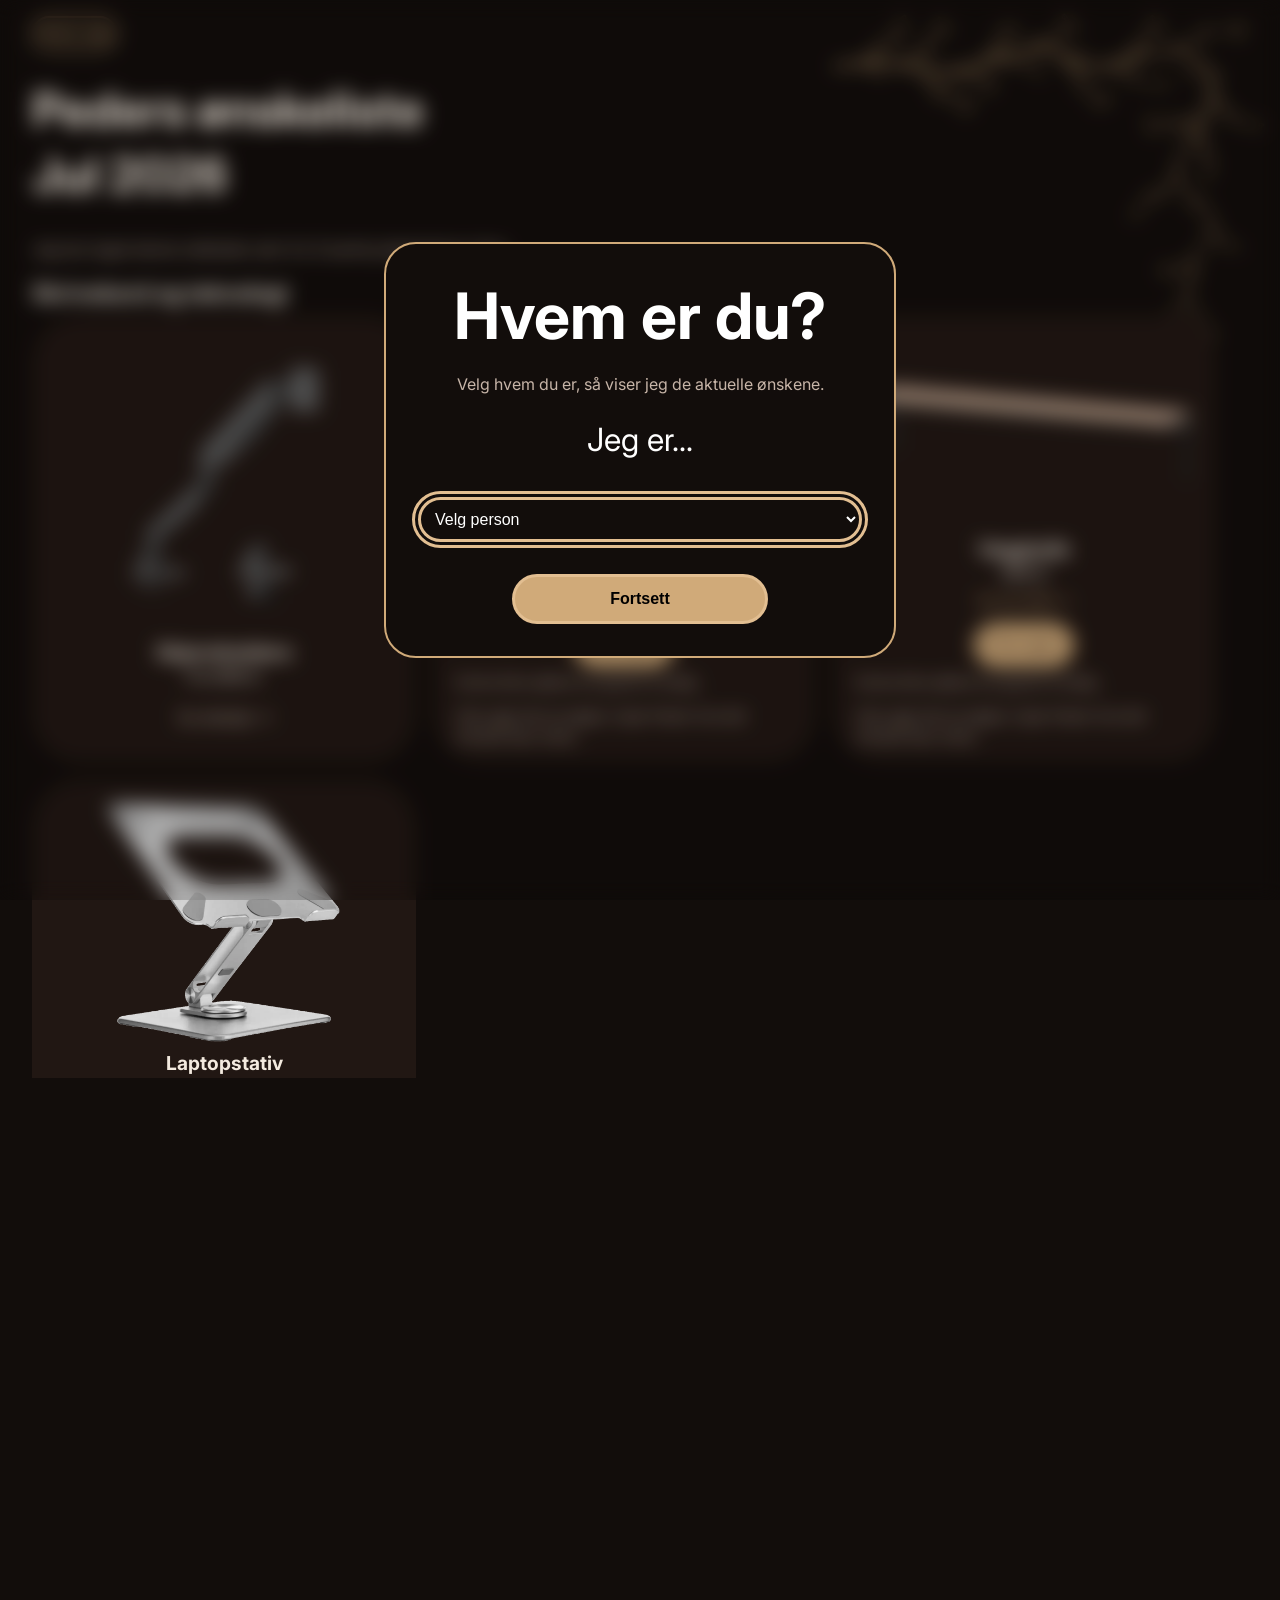
==== commit 0472b46d: "Updated dialog and hint" ====
--- a/index.html
+++ b/index.html
@@ -8,11 +8,11 @@
         <link rel="preconnect" href="https://fonts.gstatic.com" crossorigin>
         <link href="https://fonts.googleapis.com/css2?family=Nunito+Sans:ital,opsz,wght@0,6..12,200..1000;1,6..12,200..1000&display=swap" rel="stylesheet">
         <link href="https://fonts.googleapis.com/css2?family=Inter:ital,opsz,wght@0,14..32,100..900;1,14..32,100..900&display=swap" rel="stylesheet">
-        <link rel="icon" type="image/svg+xml" href="/assets/favicon.svg">
+        <link rel="icon" type="image/svg+xml" href="assets/favicon.svg">
         <link rel="stylesheet" href="style.css">
         <link rel="stylesheet" href="branch.css">
     </head>
-    <body>
+    <body class="wishlist-home">
 
         <dialog id="visitor-dialog" aria-labelledby="visitor-heading">
             <h2 id="visitor-heading">Hvem er du?</h2>
@@ -32,50 +32,30 @@
 
         <dialog id="foreldre-visitor-dialog" aria-labelledby="foreldre-heading">
             <h2 id="foreldre-heading">Til dere</h2>
+            <p class="dialog-instruction">
+                <strong>Reserver først. Kjøp i nettbutikken etterpå.</strong>
+            </p>
             <p>
-                Dere får også se hovedønskene mine. Dette er de større
-                ønskene, og selvfølgelig bare forslag, ikke en
-                forventing om å få noe.
+                Behold reservasjonen etter kjøpet. Du kan angre fra samme enhet og nettleser.
             </p>
             <p>
-                Reserver gjerne før dere handler, og behold reservasjonen
-                etter kjøpet. Da unngår vi at flere kjøper samme gave.
-            </p>
-            <p>
-                <strong>
-                    Reservasjonene blir husket lokalt. Ikke bruk denne siden
-                    i Incognito modus eller bytt nettleser. For å angre en
-                    reservasjon må du bruke samme nettleser på samme enhet
-                    som den du reserverte gaven med.
-                </strong>
+                Dere får også se de større ønskene mine. De er bare forslag!
             </p>
             <form method="dialog">
-                <button class="dialog-continue" type="submit">Skjønner, vis ønskene</button>
+                <button class="dialog-continue" type="submit">Vis ønskene</button>
             </form>
         </dialog>
 
         <dialog id="andre-visitor-dialog" aria-labelledby="andre-heading">
             <h2 id="andre-heading">Litt praktisk</h2>
+            <p class="dialog-instruction">
+                <strong>Reserver først. Kjøp i nettbutikken etterpå.</strong>
+            </p>
             <p>
-                Reserver gjerne gaven før du handler, så unngår vi
-                dobbeltkjøp. Reservasjonen kjøper ingenting; selve kjøpet
-                gjør du i nettbutikken etterpå. Behold reservasjonen
-                etter at du har kjøpt gaven.
-            </p>
-            <p>
-                Du kan angre reservasjonen fra samme nettleser og enhet.
-                Spør meg hvis du trenger hjelp.
-            </p>
-            <p>
-                <strong>
-                    Reservasjonene blir husket lokalt. Ikke bruk denne siden
-                    i Incognito modus eller bytt nettleser. For å angre en
-                    reservasjon må du bruke samme nettleser på samme enhet
-                    som den du reserverte gaven med.
-                </strong>
+                Behold reservasjonen etter kjøpet. Du kan angre fra samme enhet og nettleser.
             </p>
             <form method="dialog">
-                <button class="dialog-continue" type="submit">Skjønner, vis ønskene</button>
+                <button class="dialog-continue" type="submit">Vis ønskene</button>
             </form>
         </dialog>
 
@@ -84,19 +64,7 @@
                 Peders ønskeliste
                 <span class="sub-header">Jul 2026</span>
             </h1>
-            <p>Reserver gaven før du handler, så unngår vi dobbeltkjøp.
-                Man kjøper gaven i nettbutikken etterpå. Behold
-                reservasjonen etter at du har kjøpt den.
-            </p>
-            <p>
-                <strong>
-                    Reservasjonene blir husket lokalt. Ikke bruk denne siden
-                    i Incognito modus eller bytt nettleser. For å angre en
-                    reservasjon må du bruke samme nettleser på samme enhet
-                    som den du reserverte gaven med.
-                </strong>
-            </p>
-            <p class="new-tab-summary">Nettbutikkene åpnes i en ny fane. Ønskelisten blir liggende åpen.</p>
+            <p>Jeg har laget denne nettsiden selv for å samle juleønskene mine.</p>
         </header>
 
         <button onclick="changePerson()" id="change-person">Endre valg</button>
@@ -560,9 +528,27 @@
 
             </section>
 
+        </main>
+
+        <footer class="site-footer wishlist-help" aria-labelledby="reservation-help-heading">
+            <h2 id="reservation-help-heading">Om reservasjon</h2>
+            <p>
+                Reserver gaven før du handler, så unngår vi dobbeltkjøp.
+                Selve kjøpet gjør du i nettbutikken. Behold reservasjonen etter kjøpet.
+            </p>
+            <p>
+                For å angre må du bruke samme nettleser på samme enhet som da du
+                reserverte. Unngå privat nettlesing (inkognitomodus).
+                Spør meg hvis du trenger hjelp.
+            </p>
+            <p class="new-tab-summary">Nettbutikkene åpnes i en ny fane. Ønskelisten blir liggende åpen.</p>
             <p class="price-note">Prisene er veiledende. Se nettbutikken for frakt og endelig pris.</p>
-            <p class="reservation-help">Du kan angre reservasjonen fra samme nettleser og enhet. Spør meg hvis du trenger hjelp.</p>
-        </main>
+        </footer>
+
+        <button class="more-wishes" type="button" hidden>
+            Flere ønsker <span class="button-arrow" aria-hidden="true">↓</span>
+        </button>
+
         <script src="script.js"></script>
         <script src="dialog.js"></script>
         <script src="reservations.js"></script>
--- a/style.css
+++ b/style.css
@@ -169,6 +169,13 @@
     font-size: clamp(1.5rem, 8vw, 4rem);
 }
 
+dialog .dialog-instruction {
+    color: var(--color-accent);
+    font-size: 1.125rem;
+    line-height: 1.45;
+    margin-block: 1.25rem 0.75rem;
+}
+
 dialog span {
     font-size: clamp(0.75rem, 4vw, 2rem);
 }
@@ -280,6 +287,66 @@
     border-top: 1px solid var(--color-border);
     padding: 1rem 0;
     font-size: 0.9rem;
+}
+
+.wishlist-help {
+    max-width: 65ch;
+    margin-top: 2rem;
+}
+
+.wishlist-help h2 {
+    font-size: 1.1rem;
+}
+
+/* A quiet cue for the categories below the current screen. */
+.more-wishes {
+    position: fixed;
+    z-index: 200;
+    inset-inline-start: 50%;
+    bottom: calc(1rem + env(safe-area-inset-bottom, 0px));
+    translate: -50% 0;
+    display: flex;
+    align-items: center;
+    gap: 0.65rem;
+    min-height: 2.75rem;
+    padding: 0.6rem 1.1rem;
+    border: 1px solid var(--color-accent);
+    border-radius: 999px;
+    background: var(--color-surface);
+    color: var(--color-accent);
+    box-shadow: 0 0.25rem 1rem rgb(0 0 0 / 25%);
+    font: inherit;
+    font-size: 0.9rem;
+    white-space: nowrap;
+    cursor: pointer;
+}
+
+.more-wishes[hidden] {
+    display: none;
+}
+
+body:has(dialog[open]) .more-wishes {
+    visibility: hidden;
+}
+
+@media (hover: hover) and (pointer: fine) {
+    .more-wishes:hover {
+        background: var(--color-surface-muted);
+        color: var(--color-accent-hover);
+    }
+}
+
+/* Leave room for the floating cue when tabbing to controls near the bottom. */
+.wishlist-home :is(a, button, select) {
+    scroll-margin-bottom: 5rem;
+}
+
+.wishlist-home .wishlist {
+    margin-bottom: 2rem;
+}
+
+.wishlist-home .wishlist > h2 {
+    scroll-margin-top: 1rem;
 }
 
 /* ==========================================================
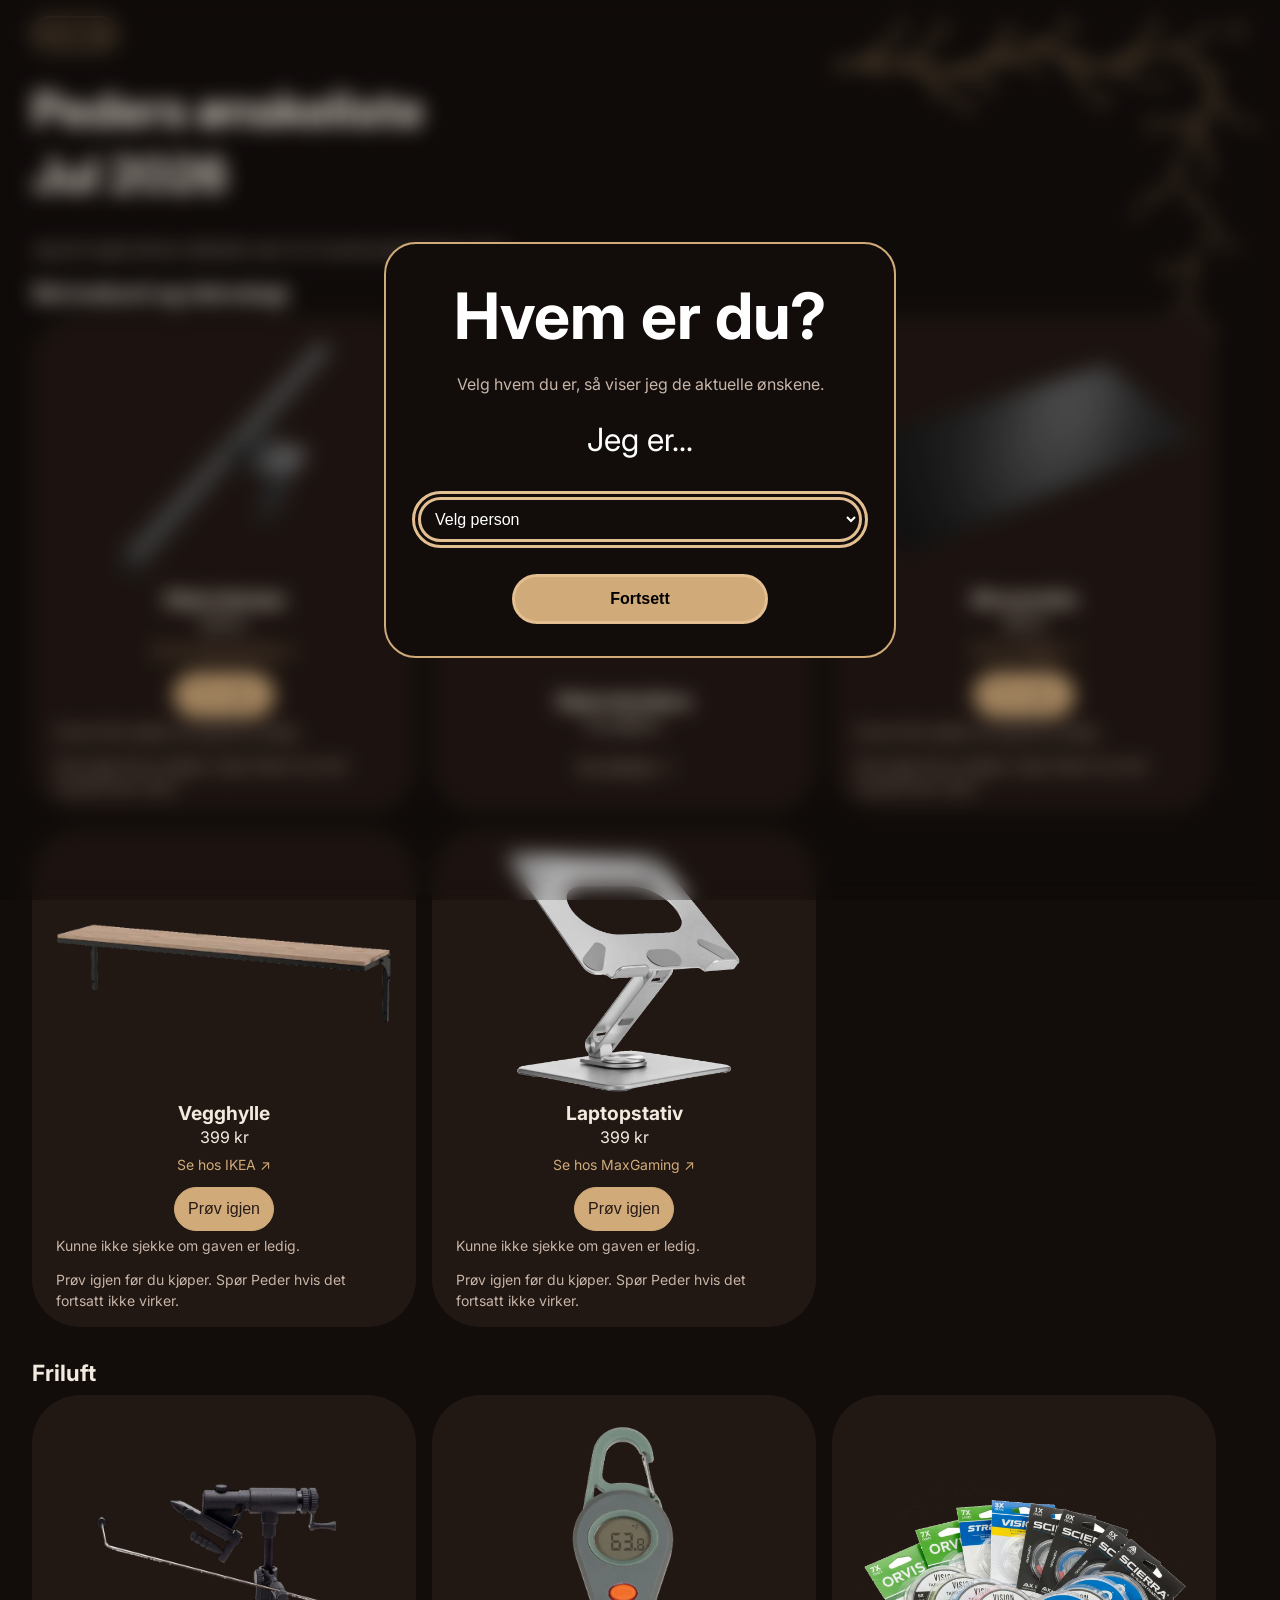
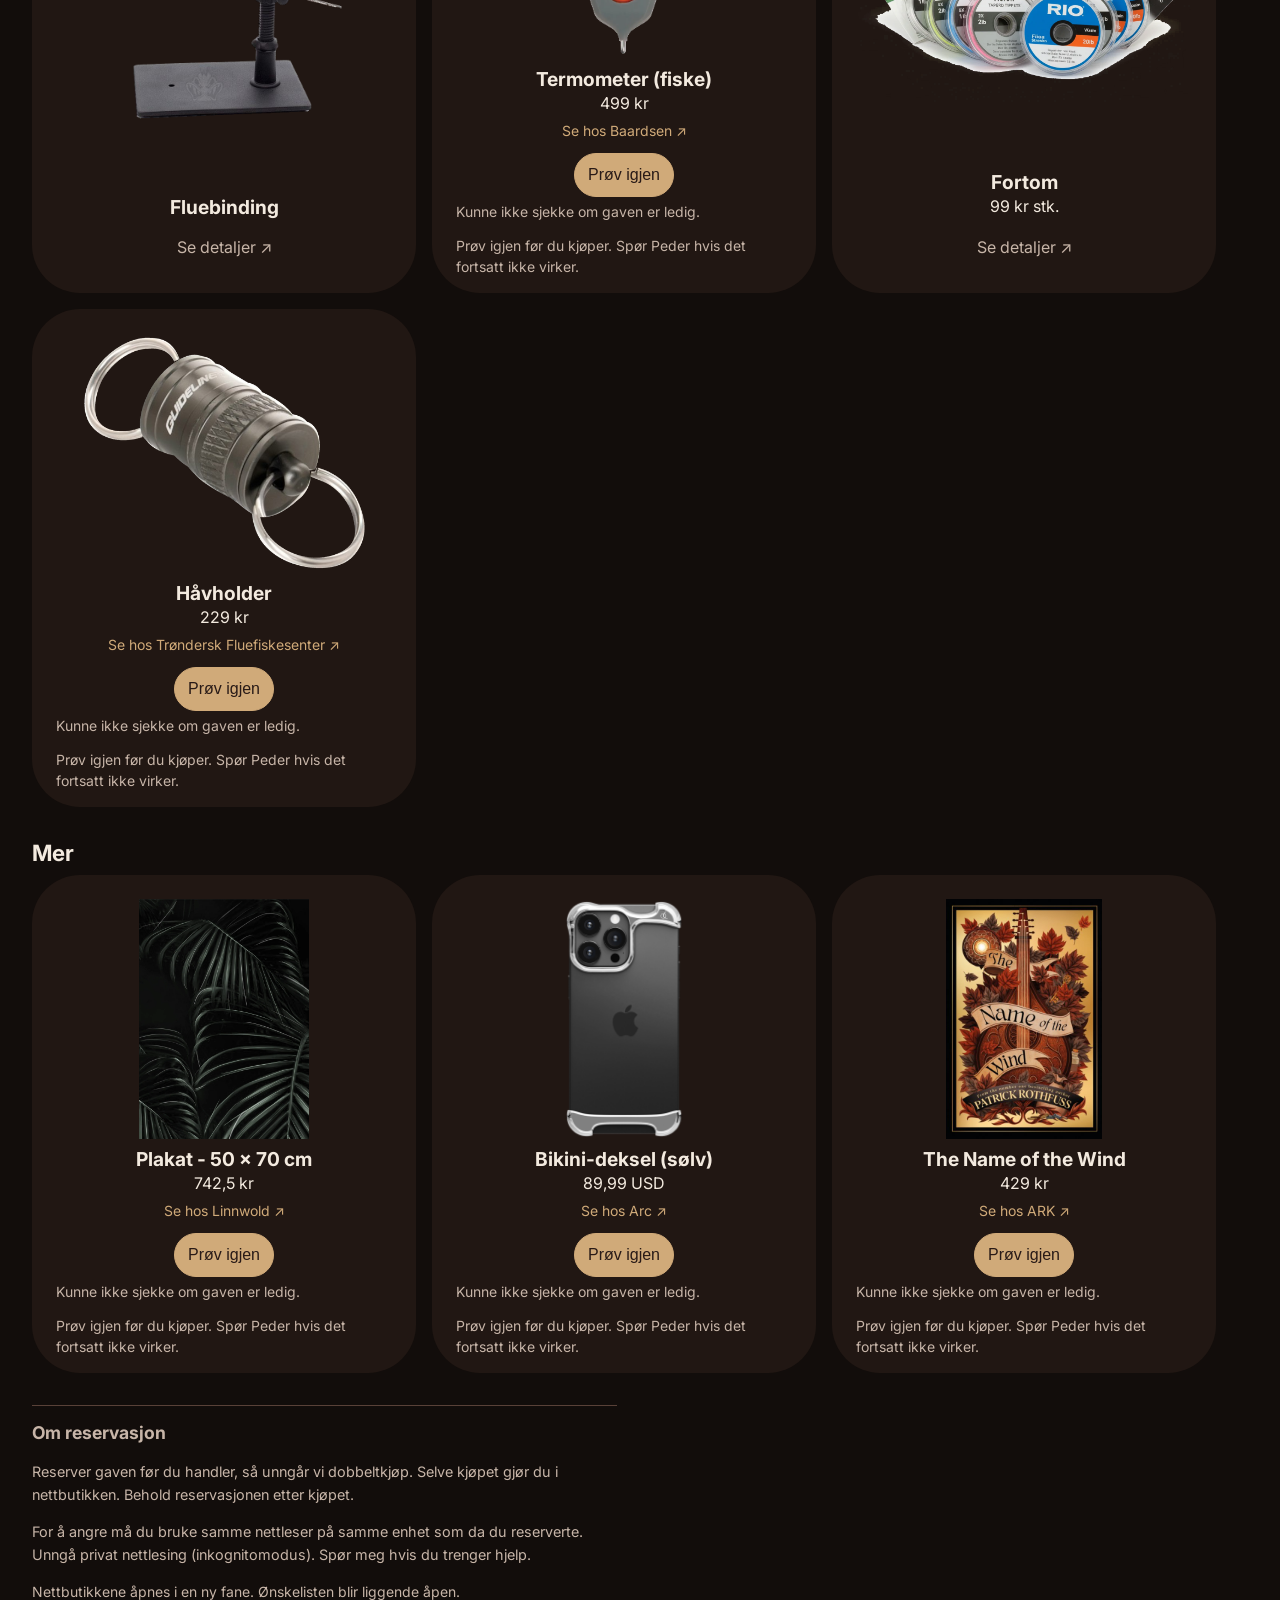
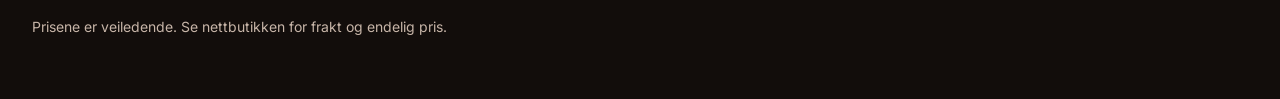
==== commit 7a5b94b9: "Added Lightbar" ====
--- a/index.html
+++ b/index.html
@@ -293,6 +293,27 @@
 
                 <div class="wish-grid">
 
+                    <article class="wish">
+                        <div class="wish-link">
+                            <a class="wish-product-link" href="https://www.maxgaming.no/no/monitor-tilbehor/mi-computer-monitor-light-bar" target="_blank" rel="noopener noreferrer">
+                                <img class="wish-image" src="assets/xiaomi-monitor-light-bar.png" alt="Xiaomi Mi Computer Monitor Light Bar med skjermfeste">
+                                <span class="new-tab-note visually-hidden"> (åpnes i ny fane)</span>
+                            </a>
+                            <div class="bottom-section-card">
+                                <a class="wish-product-link bottom-section-card-title" href="https://www.maxgaming.no/no/monitor-tilbehor/mi-computer-monitor-light-bar" target="_blank" rel="noopener noreferrer">
+                                    <h3>Skjermlampe</h3>
+                                    <span>529&nbsp;kr</span>
+                                    <span class="shop-action">Se hos MaxGaming ↗</span>
+                                    <span class="new-tab-note visually-hidden"> (åpnes i ny fane)</span>
+                                </a>
+                                <div class="reservation-controls" data-wish-id="xiaomi-monitor-light-bar" data-wish-name="Xiaomi Mi Computer Monitor Light Bar">
+                                    <p class="reservation-status" role="status">Sjekker reservasjon…</p>
+                                    <button class="reservation-button" type="button" disabled>Vent litt…</button>
+                                </div>
+                            </div>
+                        </div>
+                    </article>
+
 
                     <article class="wish">
                         <div class="wish-link">
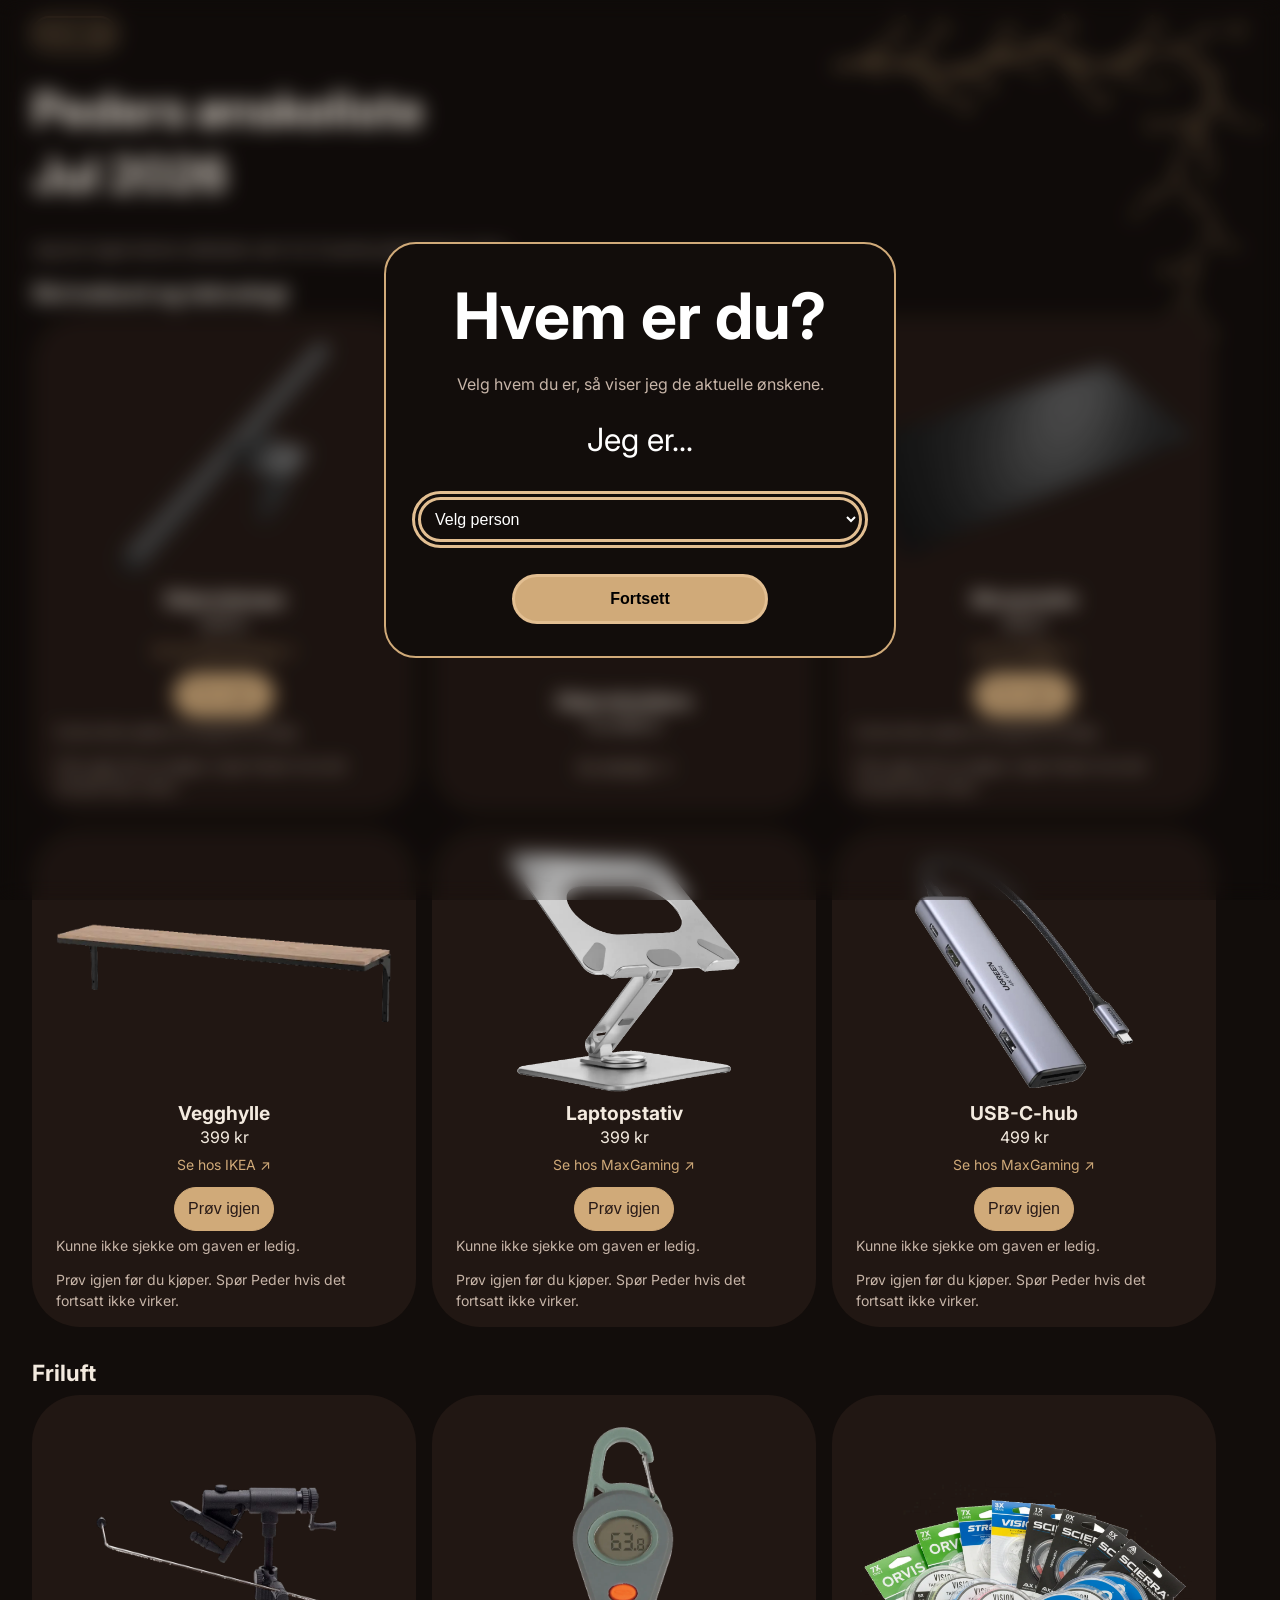
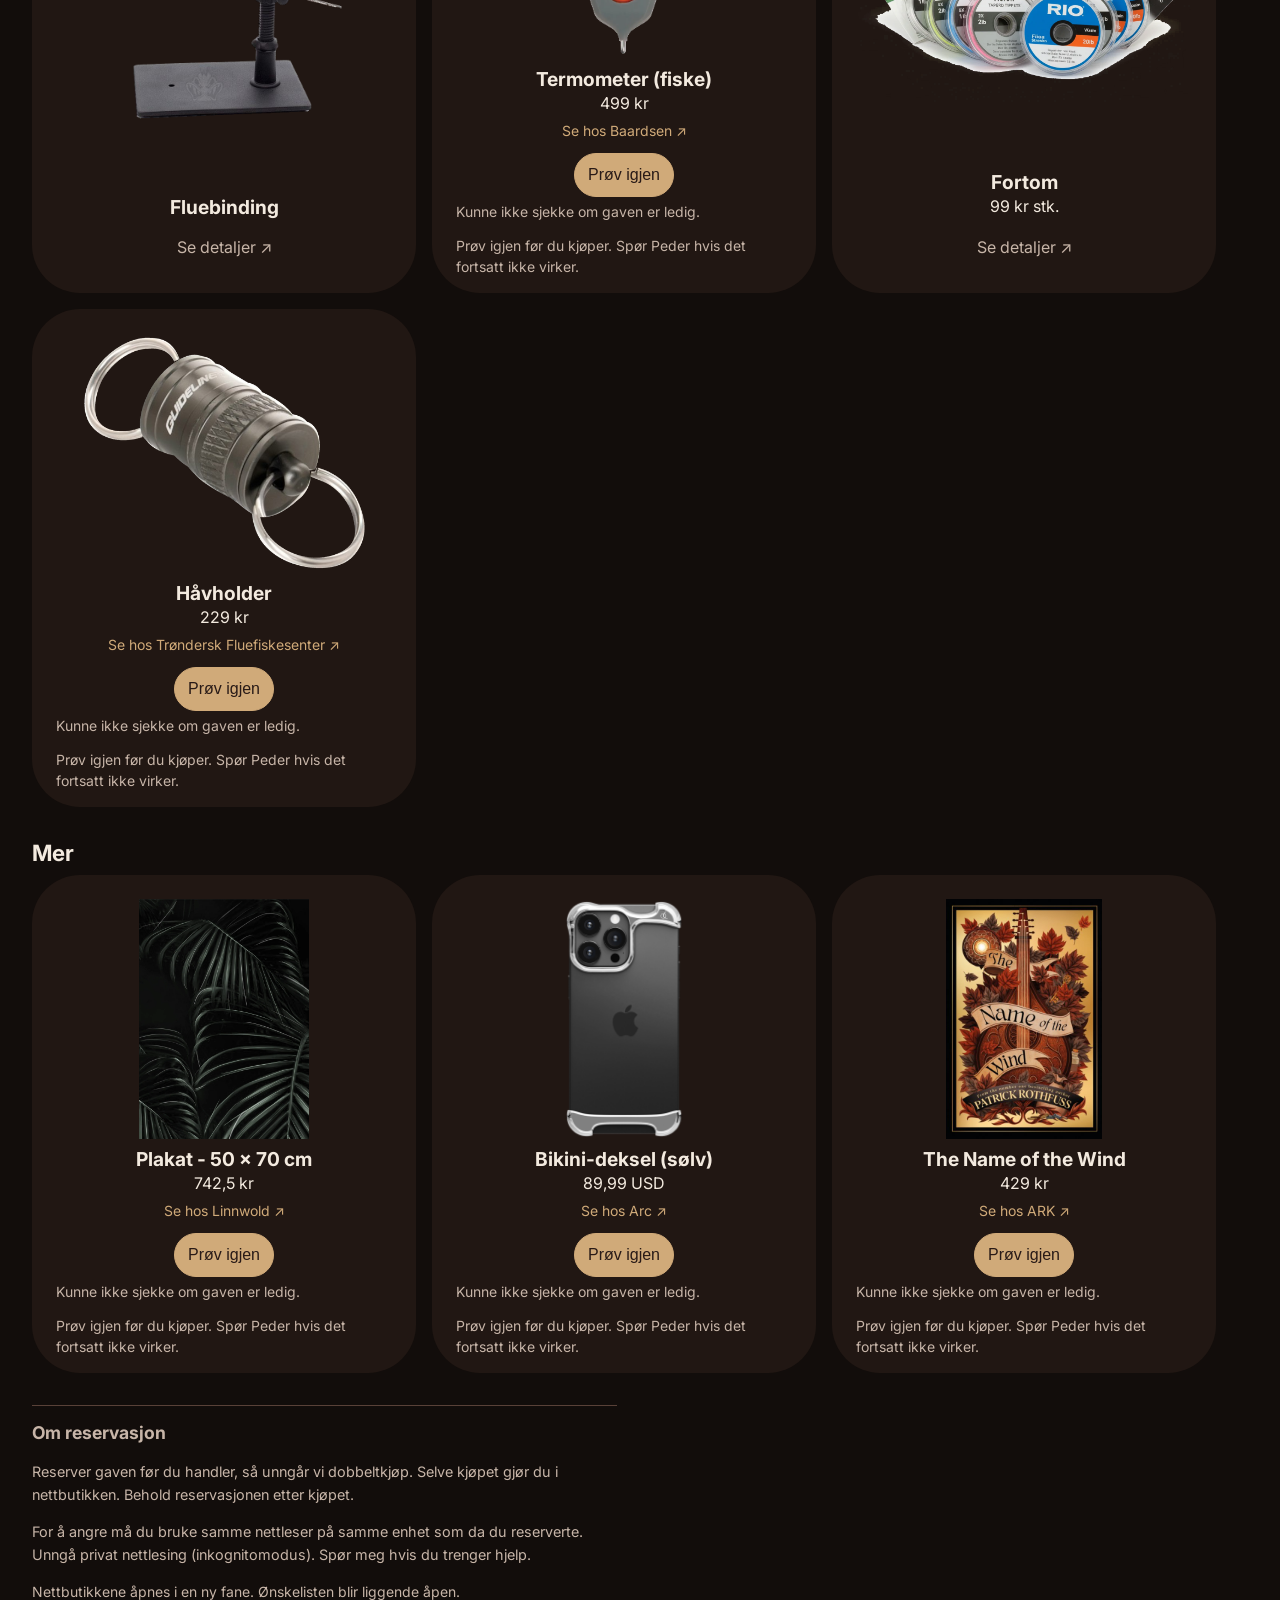
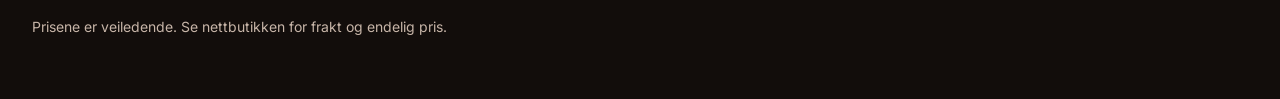
==== commit e717879d: "Add UGREEN USB-C hub to wishlist" ====
--- a/index.html
+++ b/index.html
@@ -390,6 +390,27 @@
                         </div>
                     </article>
 
+                    <article class="wish">
+                        <div class="wish-link">
+                            <a class="wish-product-link" href="https://www.maxgaming.no/no/usb-hub/ugreen-7-i-1-usb-c-hub" target="_blank" rel="noopener noreferrer">
+                                <img class="wish-image" src="assets/ugreen-7-in-1-usb-c-hub.png" alt="UGREEN 7-i-1 USB-C-hub med tilkoblingskabel">
+                                <span class="new-tab-note visually-hidden"> (åpnes i ny fane)</span>
+                            </a>
+                            <div class="bottom-section-card">
+                                <a class="wish-product-link bottom-section-card-title" href="https://www.maxgaming.no/no/usb-hub/ugreen-7-i-1-usb-c-hub" target="_blank" rel="noopener noreferrer">
+                                    <h3>USB-C-hub</h3>
+                                    <span>499&nbsp;kr</span>
+                                    <span class="shop-action">Se hos MaxGaming ↗</span>
+                                    <span class="new-tab-note visually-hidden"> (åpnes i ny fane)</span>
+                                </a>
+                                <div class="reservation-controls" data-wish-id="ugreen-7-in-1-usb-c-hub" data-wish-name="UGREEN 7-i-1 USB-C-hub">
+                                    <p class="reservation-status" role="status">Sjekker reservasjon…</p>
+                                    <button class="reservation-button" type="button" disabled>Vent litt…</button>
+                                </div>
+                            </div>
+                        </div>
+                    </article>
+
 
                 </div>
 
